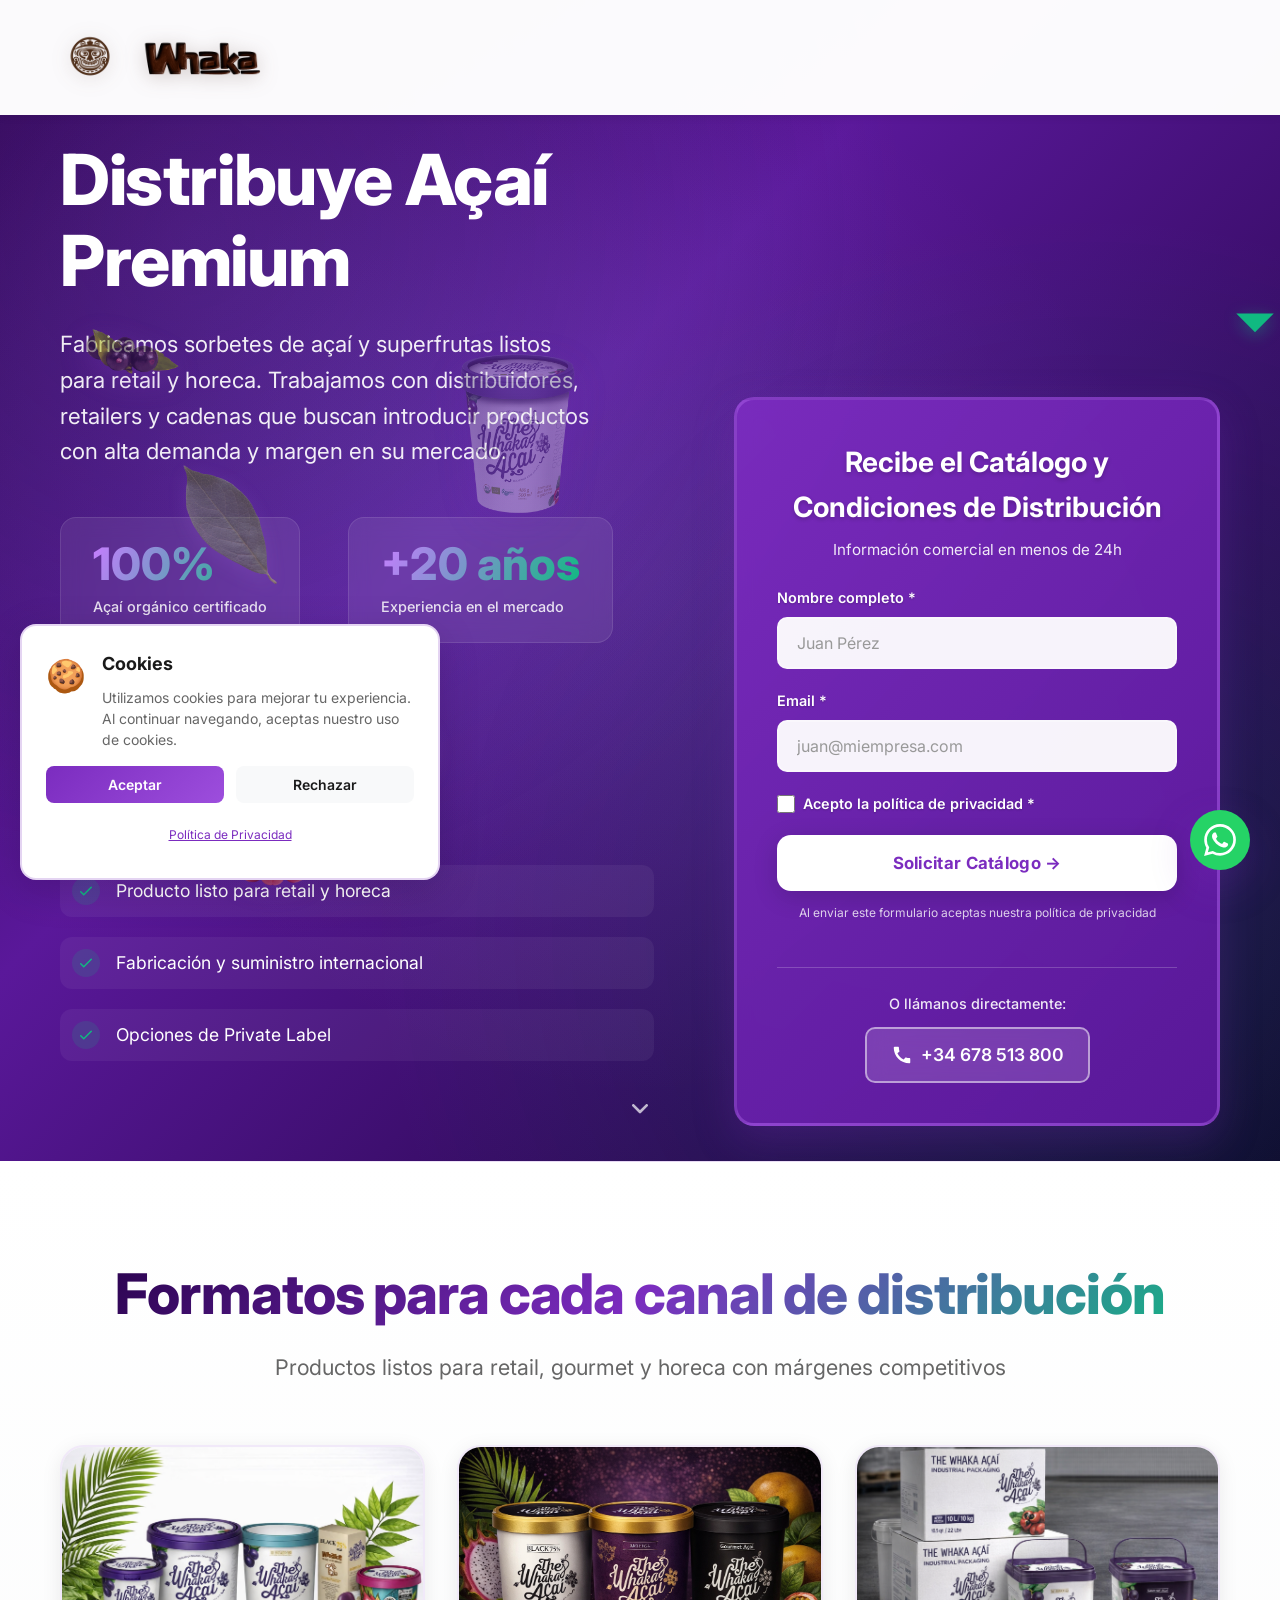
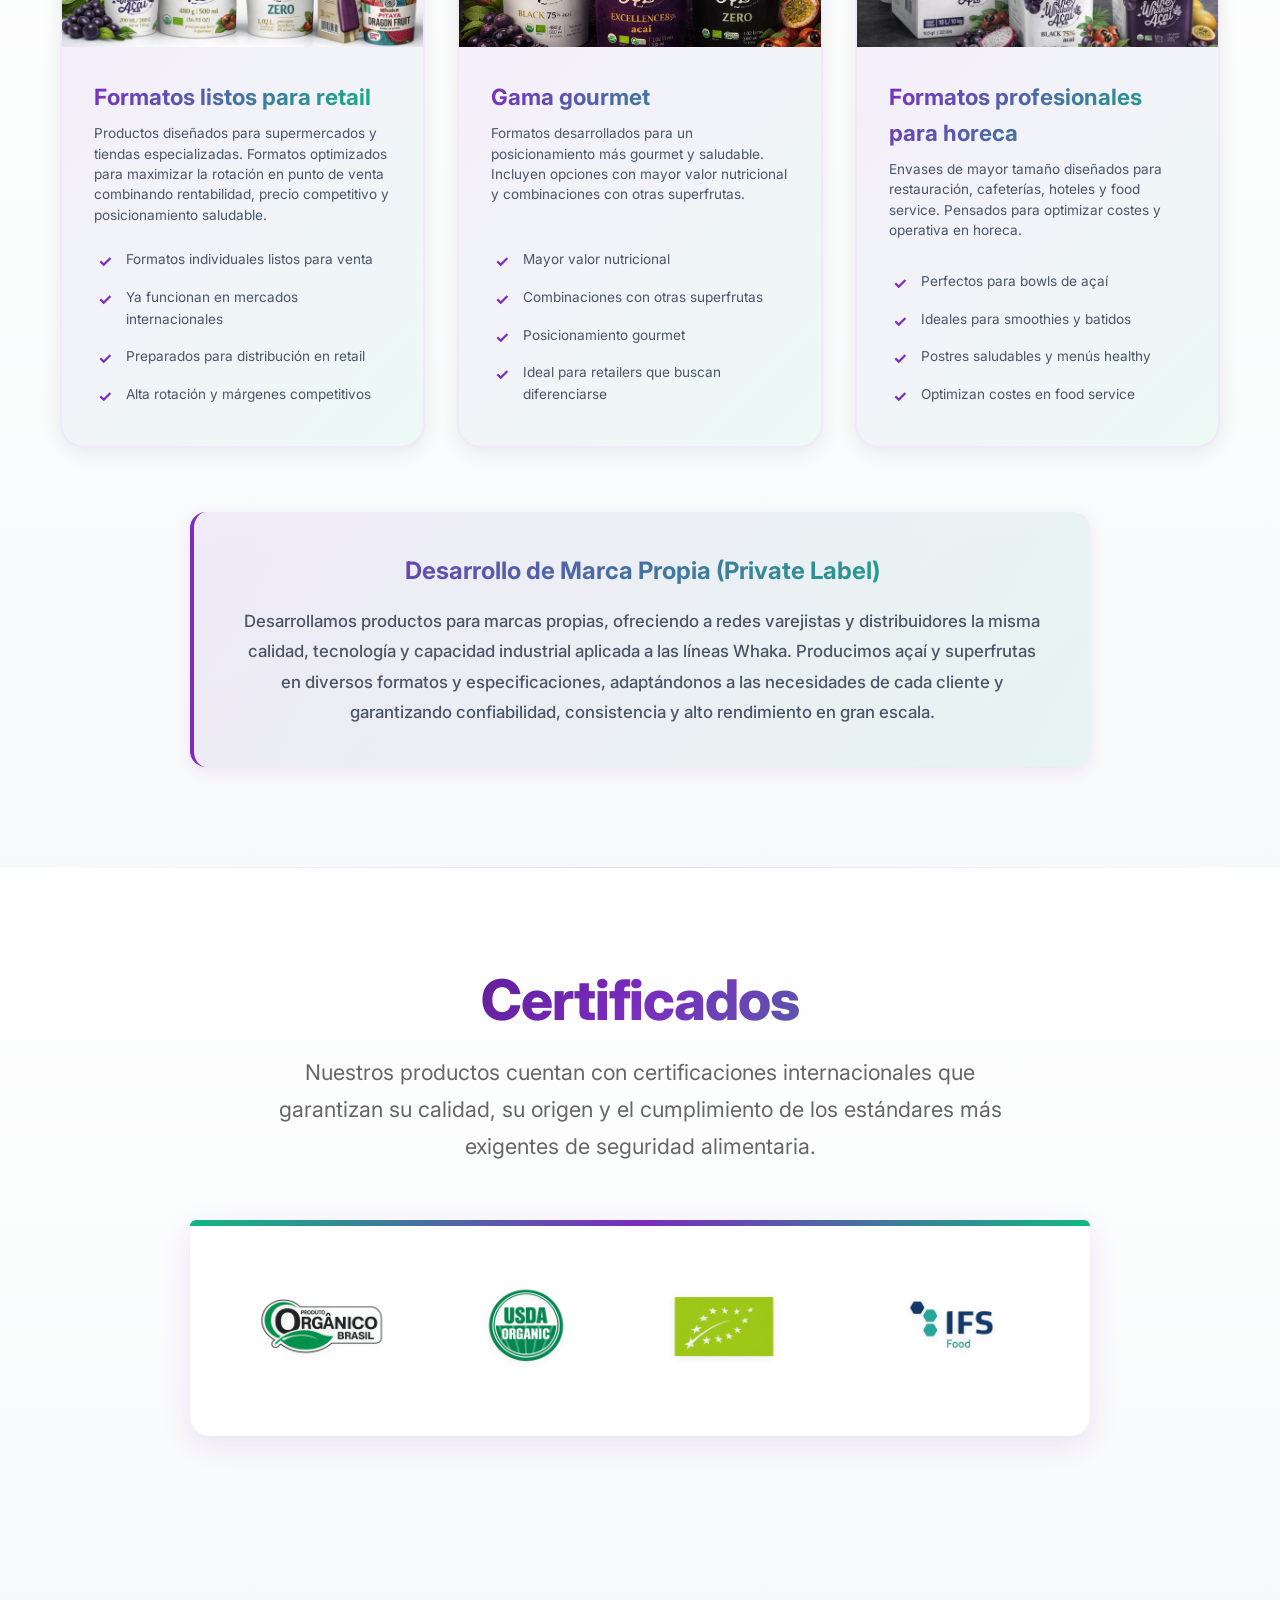
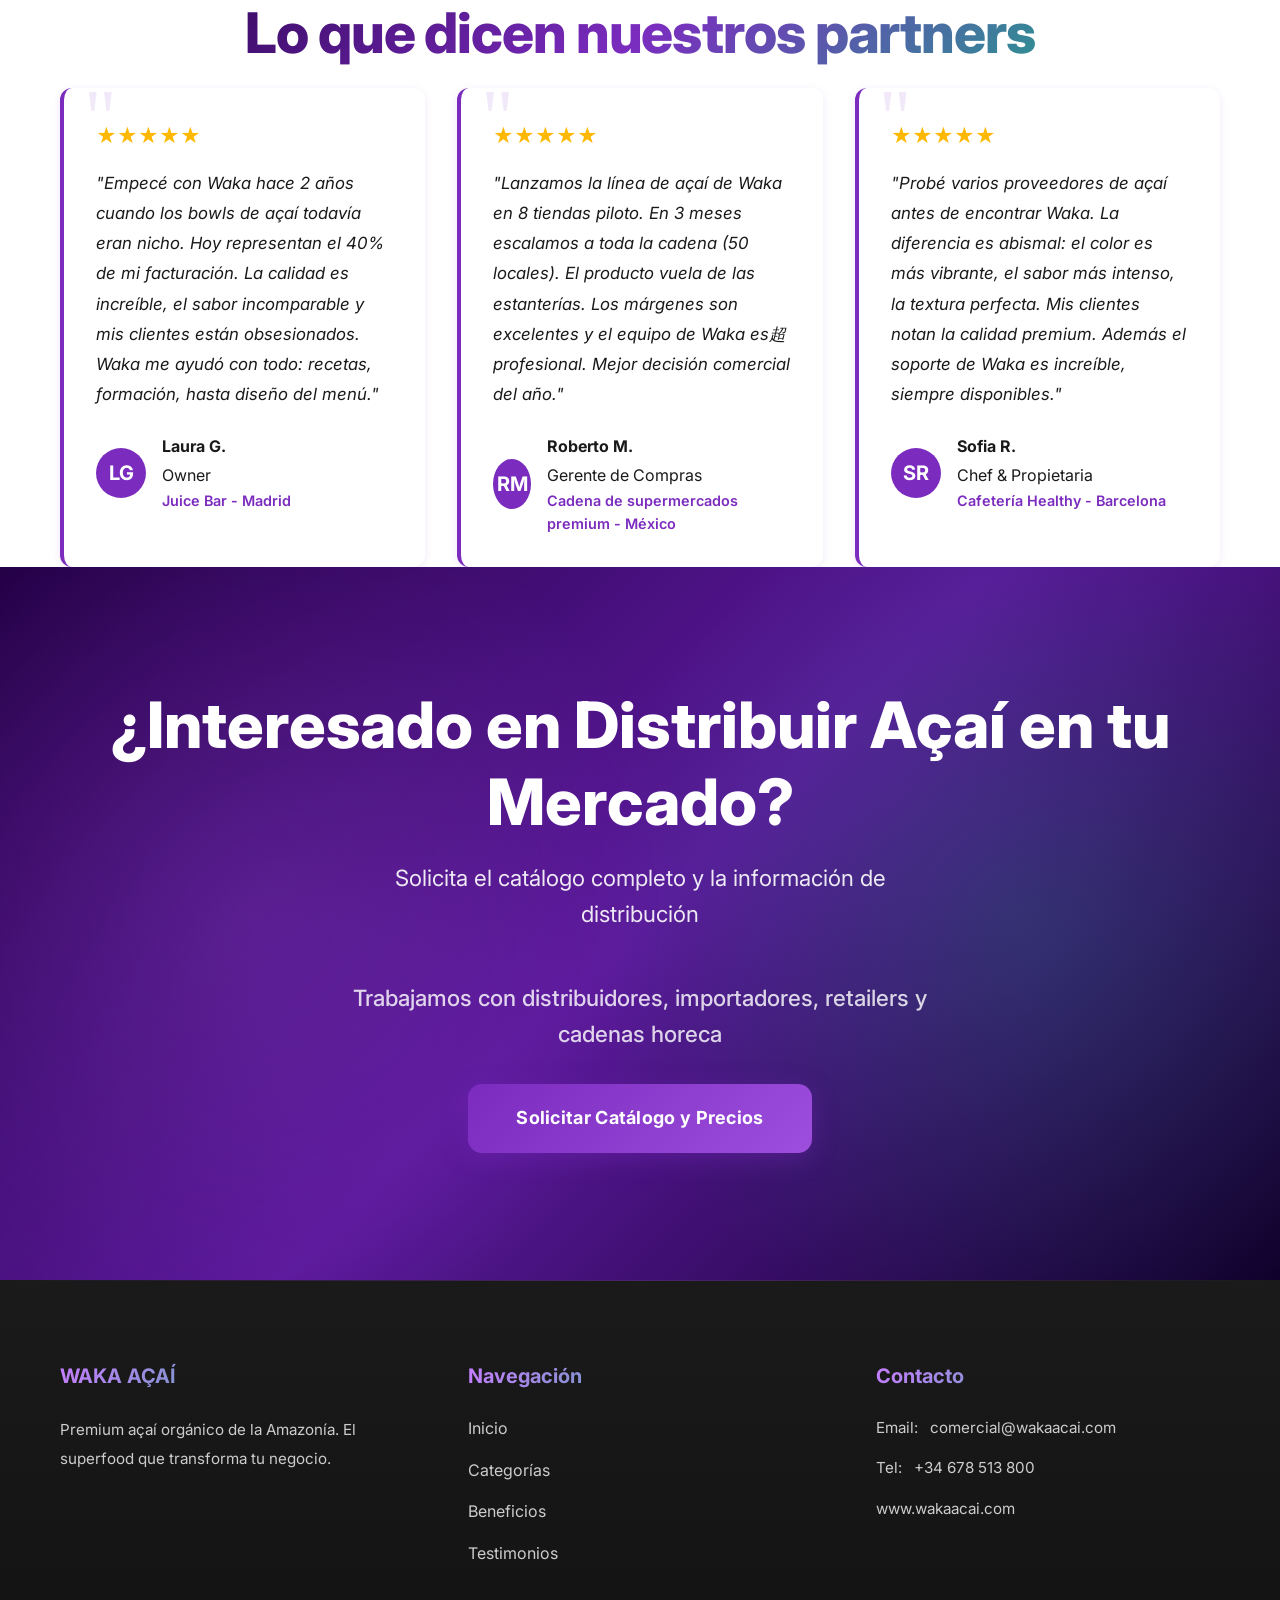
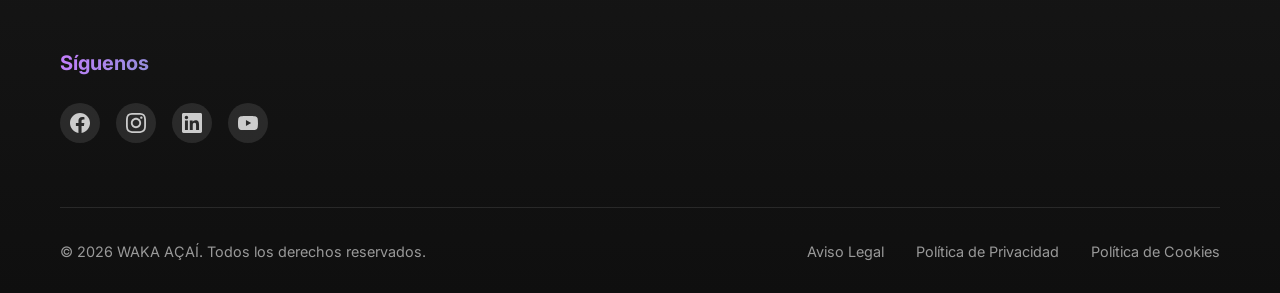
==== index.html @ a7a9e67e "Update: Añadir título 'Desarrollo de Marca Propia' dentro del recuadro" ====
<!DOCTYPE html>
<html lang="es">
<head>
    <meta charset="UTF-8">
    <meta name="viewport" content="width=device-width, initial-scale=1.0">
    <meta name="description" content="Import açaí premium - Açaí supplier y distributor internacional. Wholesale açaí para retail y horeca. Açaí private label. Fabricación y suministro de superfrutas para distribuidores.">
    <meta name="keywords" content="import açaí, açaí supplier, wholesale açaí, açaí distributor, açaí private label, açaí retail, açaí horeca, superfrutas distribuidor">
    <title>Whaka Açaí - Distribuidor de Açaí Brasileño</title>
    
    <!-- Favicon -->
    <link rel="icon" type="image/png" href="images/favicon.png">
    <link rel="shortcut icon" type="image/png" href="images/favicon.png">
    <link rel="apple-touch-icon" href="images/favicon.png">
    
    <link rel="stylesheet" href="styles.css">
    <link rel="preconnect" href="https://fonts.googleapis.com">
    <link rel="preconnect" href="https://fonts.gstatic.com" crossorigin>
    <link href="https://fonts.googleapis.com/css2?family=Inter:wght@300;400;500;600;700;800&display=swap" rel="stylesheet">
    
    <!-- Google Analytics 4 -->
    <script async src="https://www.googletagmanager.com/gtag/js?id=G-77YWR05VTX"></script>
    <script>
        window.dataLayer = window.dataLayer || [];
        function gtag(){dataLayer.push(arguments);}
        gtag('js', new Date());
        gtag('config', 'G-77YWR05VTX', {
            'send_page_view': true,
            'cookie_flags': 'SameSite=None;Secure'
        });
    </script>
</head>
<body>
    <!-- Header Profesional -->
    <header class="header">
        <div class="container header-container">
            <div class="logo">
                <img src="images/logosinfondo.png" alt="Whaka Logo" class="logo-icon" id="logoIcon">
                <img src="images/whakanombresinfondo.png" alt="Whaka" class="logo-text" id="logoText">
            </div>
        </div>
    </header>

    <!-- Hero Section - Sección principal con CTA -->
    <section class="hero">
        <div class="hero-overlay"></div>
        
        <!-- Elementos decorativos flotantes -->
        <div class="hero-decorations">
            <img src="images/açai fruto.png" alt="" class="float-element float-fruit-1">
            <img src="images/açai fruto 2.png" alt="" class="float-element float-fruit-2">
            <img src="images/folha.png" alt="" class="float-element float-leaf-1">
            <img src="images/foia.png" alt="" class="float-element float-leaf-2">
            <img src="images/guarana.png" alt="" class="float-element float-guarana">
            <img src="images/imagenflotante.png" alt="" class="float-element float-product">
        </div>
        
        <div class="container hero-content">
            <div class="hero-text">
                <h1 class="hero-title" id="heroTitle">
                    Transforma tu negocio con <span class="highlight" id="heroHighlight">productos </span>
                </h1>
                <p class="hero-subtitle" id="heroSubtitle">
                    Para empresas que buscan calidad excepcional y resultados garantizados
                </p>
                
                <!-- Stats -->
                <div class="hero-stats">
                    <div class="stat-item">
                        <span class="stat-number" id="stat1Number">+250M€</span>
                        <span class="stat-label" id="stat1Label">Vendidos en 5 años</span>
                    </div>
                    <div class="stat-item">
                        <span class="stat-number" id="stat2Number">+20 años</span>
                        <span class="stat-label" id="stat2Label">De experiencia</span>
                    </div>
                    <div class="stat-item">
                        <span class="stat-number" id="stat3Number">+30 países</span>
                        <span class="stat-label" id="stat3Label">Operando</span>
                    </div>
                </div>

                <!-- Beneficios check -->
                <div class="hero-checks">
                    <div class="check-item">
                        <svg class="check-icon" viewBox="0 0 24 24" fill="none" stroke="currentColor">
                            <path d="M5 13l4 4L19 7" stroke-width="2" stroke-linecap="round" stroke-linejoin="round"/>
                        </svg>
                        <span id="check1">Todas las categorías en un solo proveedor</span>
                    </div>
                    <div class="check-item">
                        <svg class="check-icon" viewBox="0 0 24 24" fill="none" stroke="currentColor">
                            <path d="M5 13l4 4L19 7" stroke-width="2" stroke-linecap="round" stroke-linejoin="round"/>
                        </svg>
                        <span id="check2">Calidad Europea garantizada</span>
                    </div>
                    <div class="check-item">
                        <svg class="check-icon" viewBox="0 0 24 24" fill="none" stroke="currentColor">
                            <path d="M5 13l4 4L19 7" stroke-width="2" stroke-linecap="round" stroke-linejoin="round"/>
                        </svg>
                        <span id="check3">Precios competitivos</span>
                    </div>
                </div>
            </div>

            <!-- Formulario de captura - CTA principal -->
            <div class="hero-form" id="contact-form">
                <!-- Flecha apuntando al formulario -->
                <div class="form-arrow">
                    <svg viewBox="0 0 24 24" fill="#10B981" stroke="none">
                        <path d="M7 10l5 5 5-5H7z"/>
                    </svg>
                </div>
                <div class="form-card">
                    <h3 class="form-title" id="formTitle">Solicita nuestro catálogo</h3>
                    <p class="form-subtitle" id="formSubtitle">Te contactamos en menos de 24h</p>
                    
                    <!-- Información de contacto con teléfonos click able -->
                    <div class="form-contact-info" style="display: none;">
                        <p>O llámanos y pide tu información al:</p>
                        <div class="form-phone-buttons">
                            <a href="tel:+34678513800" class="phone-link">
                                <svg class="phone-icon" viewBox="0 0 24 24" fill="currentColor">
                                    <path d="M20.01 15.38c-1.23 0-2.42-.2-3.53-.56-.35-.12-.74-.03-1.01.24l-1.57 1.97c-2.83-1.35-5.48-3.9-6.89-6.83l1.95-1.66c.27-.28.35-.67.24-1.02-.37-1.11-.56-2.3-.56-3.53 0-.54-.45-.99-.99-.99H4.19C3.65 3 3 3.24 3 3.99 3 13.28 10.73 21 20.01 21c.71 0 .99-.63.99-1.18v-3.45c0-.54-.45-.99-.99-.99z"/>
                                </svg>
                                +34 678 513 800
                            </a>
                        </div>
                    </div>
                    
                    <form id="leadForm" class="lead-form">
                        <div class="form-group">
                            <label for="name">Nombre completo *</label>
                            <input type="text" id="name" name="name" required placeholder="Juan Pérez">
                        </div>
                        
                        <div class="form-group">
                            <label for="email">Email *</label>
                            <input type="email" id="email" name="email" required placeholder="juan@miempresa.com">
                        </div>
                        
                        <div class="form-group checkbox-group">
                            <label class="checkbox-label">
                                <input type="checkbox" id="privacy" name="privacy" required>
                                <span>Acepto la política de privacidad *</span>
                            </label>
                        </div>
                        
                        <button type="submit" class="btn-primary" id="submitBtn">
                            Solicitar Catálogo →
                        </button>
                        
                        <p class="form-note">Al enviar este formulario aceptas nuestra política de privacidad</p>
                        
                        <!-- Botón de llamar movido aquí -->
                        <div class="form-phone-cta">
                            <p>O llámanos directamente:</p>
                            <a href="tel:+34678513800" class="phone-link-alt">
                                <svg class="phone-icon" viewBox="0 0 24 24" fill="currentColor">
                                    <path d="M20.01 15.38c-1.23 0-2.42-.2-3.53-.56-.35-.12-.74-.03-1.01.24l-1.57 1.97c-2.83-1.35-5.48-3.9-6.89-6.83l1.95-1.66c.27-.28.35-.67.24-1.02-.37-1.11-.56-2.3-.56-3.53 0-.54-.45-.99-.99-.99H4.19C3.65 3 3 3.24 3 3.99 3 13.28 10.73 21 20.01 21c.71 0 .99-.63.99-1.18v-3.45c0-.54-.45-.99-.99-.99z"/>
                                </svg>
                                +34 678 513 800
                            </a>
                        </div>
                    </form>

                    <div class="form-success" id="formSuccess" style="display: none;">
                        <svg class="success-icon" viewBox="0 0 24 24" fill="none" stroke="currentColor">
                            <circle cx="12" cy="12" r="10" stroke-width="2"/>
                            <path d="M8 12l3 3l5-6" stroke-width="2" stroke-linecap="round" stroke-linejoin="round"/>
                        </svg>
                        <h3>¡Gracias por tu interés!</h3>
                        <p>Nos pondremos en contacto contigo en menos de 24 horas.</p>
                    </div>
                </div>
            </div>
        </div>

        <!-- Flecha scroll down -->
        <div class="scroll-indicator">
            <svg viewBox="0 0 24 24" fill="none" stroke="currentColor">
                <path d="M7 10l5 5l5-5" stroke-width="2" stroke-linecap="round" stroke-linejoin="round"/>
            </svg>
        </div>
    </section>

    <!-- Sección de Categorías/Productos -->
    <section class="categories">
        <div class="container">
            <h2 class="section-title" id="categoriesTitle">Categorías que trabajamos</h2>
            <p class="section-subtitle" id="categoriesSubtitle">
                Surtido seleccionado para retail y distribución moderna
            </p>
            
            <div class="categories-grid" id="categoriesGrid">
                <!-- Las categorías se cargarán desde config.js -->
            </div>
            
            <div class="private-label-info">
                <h3 class="private-label-title">Desarrollo de Marca Propia (Private Label)</h3>
                <p>Desarrollamos productos para marcas propias, ofreciendo a redes varejistas y distribuidores la misma calidad, tecnología y capacidad industrial aplicada a las líneas Whaka. Producimos açaí y superfrutas en diversos formatos y especificaciones, adaptándonos a las necesidades de cada cliente y garantizando confiabilidad, consistencia y alto rendimiento en gran escala.</p>
            </div>
        </div>
    </section>

    <!-- Sección de Beneficios -->
    <section class="benefits">
        <div class="container">
            <h2 class="section-title" id="benefitsTitle">¿Qué consigues trabajando con nosotros?</h2>
            <p class="section-subtitle" id="benefitsSubtitle"></p>
            
            <div class="certificates-container">
                <div class="certificate-logo">
                    <img src="images/logoOrganicoBrasil.png" alt="Orgânico Brasil" />
                </div>
                <div class="certificate-logo">
                    <img src="images/USDAorganic.png" alt="USDA Organic" />
                </div>
                <div class="certificate-logo">
                    <img src="images/hojaEuropa.png" alt="EU Organic" />
                </div>
                <div class="certificate-logo">
                    <img src="images/IFS.png" alt="IFS Food" />
                </div>
            </div>
            
            <div class="benefits-grid" id="benefitsGrid">
                <!-- Los beneficios se cargarán desde config.js -->
            </div>
        </div>
    </section>

    <!-- Sección de Testimonios -->
    <section class="testimonials">
        <div class="container">
            <h2 class="section-title" id="testimonialsTitle">Lo que dicen nuestros partners</h2>
            
            <div class="testimonials-grid" id="testimonialsGrid">
                <!-- Los testimonios se cargarán desde config.js -->
            </div>
        </div>
    </section>

    <!-- CTA Final -->
    <section class="cta-final">
        <div class="container">
            <div class="cta-content">
                <h2 id="ctaFinalTitle">¿Interesado en Distribuir Açaí en tu Mercado?</h2>
                <p id="ctaFinalText">Solicita el catálogo completo y la información de distribución</p>
                <p class="cta-subtitle" id="ctaFinalSubtitle">Trabajamos con distribuidores, importadores, retailers y cadenas horeca</p>
                <a href="#contact-form" class="btn-primary btn-large" id="ctaFinalButton">Solicitar Catálogo y Precios</a>
            </div>
        </div>
    </section>

    <!-- Footer -->
    <footer class="footer">
        <div class="container">
            <div class="footer-content">
                <div class="footer-col">
                    <h4 id="footerCompanyName">EMPRESA</h4>
                    <p id="footerDescription">
                        Descripción breve de la empresa y su propuesta de valor.
                    </p>
                </div>
                
                <div class="footer-col">
                    <h4>Navegación</h4>
                    <ul id="footerNav">
                        <li><a href="#hero">Inicio</a></li>
                        <li><a href="#categories">Categorías</a></li>
                        <li><a href="#benefits">Beneficios</a></li>
                        <li><a href="#testimonials">Testimonios</a></li>
                    </ul>
                </div>
                
                <div class="footer-col">
                    <h4>Contacto</h4>
                    <ul class="footer-contact">
                        <li>Email: <a href="mailto:info@empresa.com" id="footerEmail">info@empresa.com</a></li>
                        <li>Tel: <a href="tel:+34000000000" id="footerPhone">+34 000 000 000</a></li>
                        <li id="footerWebsite">www.empresa.com</li>
                    </ul>
                </div>
                
                <div class="footer-col">
                    <h4>Síguenos</h4>
                    <div class="social-links" id="socialLinks">
                        <!-- Social links se cargarán desde config.js -->
                    </div>
                </div>
            </div>
            
            <div class="footer-bottom">
                <p>&copy; <span id="currentYear"></span> <span id="footerCopyright">Empresa</span>. Todos los derechos reservados.</p>
                <div class="footer-legal">
                    <a href="#">Aviso Legal</a>
                    <a href="#">Política de Privacidad</a>
                    <a href="#">Política de Cookies</a>
                </div>
            </div>
        </div>
    </footer>

    <!-- Botón flotante de WhatsApp -->
    <a href="https://wa.me/34000000000" class="whatsapp-float" target="_blank" id="whatsappBtn">
        <svg viewBox="0 0 24 24" fill="currentColor">
            <path d="M17.472 14.382c-.297-.149-1.758-.867-2.03-.967-.273-.099-.471-.148-.67.15-.197.297-.767.966-.94 1.164-.173.199-.347.223-.644.075-.297-.15-1.255-.463-2.39-1.475-.883-.788-1.48-1.761-1.653-2.059-.173-.297-.018-.458.13-.606.134-.133.298-.347.446-.52.149-.174.198-.298.298-.497.099-.198.05-.371-.025-.52-.075-.149-.669-1.612-.916-2.207-.242-.579-.487-.5-.669-.51-.173-.008-.371-.01-.57-.01-.198 0-.52.074-.792.372-.272.297-1.04 1.016-1.04 2.479 0 1.462 1.065 2.875 1.213 3.074.149.198 2.096 3.2 5.077 4.487.709.306 1.262.489 1.694.625.712.227 1.36.195 1.871.118.571-.085 1.758-.719 2.006-1.413.248-.694.248-1.289.173-1.413-.074-.124-.272-.198-.57-.347m-5.421 7.403h-.004a9.87 9.87 0 01-5.031-1.378l-.361-.214-3.741.982.998-3.648-.235-.374a9.86 9.86 0 01-1.51-5.26c.001-5.45 4.436-9.884 9.888-9.884 2.64 0 5.122 1.03 6.988 2.898a9.825 9.825 0 012.893 6.994c-.003 5.45-4.437 9.884-9.885 9.884m8.413-18.297A11.815 11.815 0 0012.05 0C5.495 0 .16 5.335.157 11.892c0 2.096.547 4.142 1.588 5.945L.057 24l6.305-1.654a11.882 11.882 0 005.683 1.448h.005c6.554 0 11.89-5.335 11.893-11.893a11.821 11.821 0 00-3.48-8.413z"/>
        </svg>
    </a>

    <!-- Banner de Cookies -->
    <div id="cookieBanner" class="cookie-banner">
        <div class="cookie-content">
            <div class="cookie-icon">🍪</div>
            <div class="cookie-text">
                <h4>Cookies</h4>
                <p>Utilizamos cookies para mejorar tu experiencia. Al continuar navegando, aceptas nuestro uso de cookies.</p>
            </div>
        </div>
        <div class="cookie-buttons">
            <button onclick="acceptCookies()" class="cookie-btn cookie-accept">Aceptar</button>
            <button onclick="rejectCookies()" class="cookie-btn cookie-reject">Rechazar</button>
            <a href="#" class="cookie-link">Política de Privacidad</a>
        </div>
    </div>

    <!-- Scripts -->
    <script src="config.js"></script>
    <script src="script.js"></script>
</body>
</html>
---- styles.css ----
/* ===================================
   VARIABLES Y RESET
   =================================== */
:root {
    --primary-color: #7B2CBF;
    --primary-dark: #5A189A;
    --secondary-color: #240046;
    --accent-color: #C77DFF;
    --text-dark: #1A1A1A;
    --text-light: #666666;
    --bg-light: #F8F9FA;
    --bg-white: #FFFFFF;
    --success-color: #28A745;
    --error-color: #DC3545;
    --border-color: #E0E0E0;
    --shadow-sm: 0 2px 8px rgba(123, 44, 191, 0.1);
    --shadow-md: 0 8px 20px rgba(123, 44, 191, 0.15);
    --shadow-lg: 0 15px 40px rgba(123, 44, 191, 0.25);
    --gradient-primary: linear-gradient(135deg, #7B2CBF 0%, #9D4EDD 100%);
    --gradient-secondary: linear-gradient(135deg, #240046 0%, #3C096C 100%);
}

* {
    margin: 0;
    padding: 0;
    box-sizing: border-box;
}

html {
    scroll-behavior: smooth;
}

body {
    font-family: 'Inter', -apple-system, BlinkMacSystemFont, 'Segoe UI', Roboto, Oxygen, Ubuntu, Cantarell, sans-serif;
    color: var(--text-dark);
    line-height: 1.6;
    overflow-x: hidden;
}

img {
    max-width: 100%;
    height: auto;
    display: block;
}

a {
    text-decoration: none;
    color: inherit;
    transition: all 0.3s ease;
}

button {
    font-family: inherit;
    cursor: pointer;
    border: none;
    outline: none;
}

/* ===================================
   UTILIDADES
   =================================== */
.container {
    max-width: 1200px;
    margin: 0 auto;
    padding: 0 20px;
}

.section-title {
    font-size: clamp(2.25rem, 4.5vw, 3.5rem);
    font-weight: 800;
    text-align: center;
    margin-bottom: 1.25rem;
    background: linear-gradient(135deg, #240046 0%, #7B2CBF 50%, #10B981 100%);
    -webkit-background-clip: text;
    -webkit-text-fill-color: transparent;
    background-clip: text;
    letter-spacing: -0.02em;
    line-height: 1.2;
}

.section-subtitle {
    font-size: clamp(1.05rem, 2vw, 1.35rem);
    text-align: center;
    color: var(--text-light);
    margin-bottom: 3.5rem;
    max-width: 750px;
    margin-left: auto;
    margin-right: auto;
    line-height: 1.7;
    font-weight: 400;
}

.btn-primary {
    background: white;
    color: var(--primary-color);
    padding: 18px 38px;
    border-radius: 14px;
    font-weight: 700;
    font-size: 1.05rem;
    display: inline-block;
    transition: all 0.4s cubic-bezier(0.4, 0, 0.2, 1);
    box-shadow: 0 6px 24px rgba(0, 0, 0, 0.15);
    border: none;
    width: 100%;
    cursor: pointer;
    position: relative;
    overflow: hidden;
    letter-spacing: 0.3px;
}

.btn-primary::before {
    content: '';
    position: absolute;
    top: 0;
    left: -100%;
    width: 100%;
    height: 100%;
    background: linear-gradient(90deg, transparent, rgba(199, 125, 255, 0.2), transparent);
    transition: left 0.6s ease;
}

.btn-primary:hover::before {
    left: 100%;
}

.btn-primary:hover {
    transform: translateY(-4px) scale(1.02);
    box-shadow: 0 12px 35px rgba(123, 44, 191, 0.3);
    background: rgba(255, 255, 255, 1);
}

.btn-primary:active {
    transform: translateY(-2px) scale(1);
}

/* Excepción para botones fuera del formulario */
.cta-content .btn-primary,
a.btn-primary:not(.form-card .btn-primary) {
    background: linear-gradient(135deg, #7B2CBF 0%, #9D4EDD 50%, #10B981 100%);
    background-size: 200% 200%;
    color: white;
    box-shadow: 0 6px 24px rgba(123, 44, 191, 0.35);
    animation: gradientMove 3s ease infinite;
}

@keyframes gradientMove {
    0%, 100% {
        background-position: 0% 50%;
    }
    50% {
        background-position: 100% 50%;
    }
}

.cta-content .btn-primary:hover {
    background: linear-gradient(135deg, #10B981 0%, #9D4EDD 50%, #7B2CBF 100%);
    background-size: 200% 200%;
    box-shadow: 0 10px 35px rgba(123, 44, 191, 0.5);
    transform: translateY(-6px) scale(1.05);
}

.btn-large {
    padding: 20px 48px;
    font-size: 1.125rem;
    width: auto;
}

/* ===================================
   HEADER PREMIUM
   =================================== */
.header {
    position: fixed;
    top: 0;
    left: 0;
    right: 0;
    background: rgba(255, 255, 255, 0.98);
    z-index: 1000;
    padding: 0.15rem 0;
    transition: all 0.4s cubic-bezier(0.4, 0, 0.2, 1);
    box-shadow: 0 2px 8px rgba(0, 0, 0, 0.08);
}

.header.scrolled {
    padding: 0.1rem 0;
    background: rgba(255, 255, 255, 0.98);
    backdrop-filter: blur(12px);
    box-shadow: 0 4px 20px rgba(0, 0, 0, 0.12);
}

.header-container {
    display: flex;
    align-items: center;
    justify-content: flex-start;
    gap: 2rem;
}

.logo {
    display: flex;
    align-items: center;
    gap: 1rem;
}

.logo-icon {
    height: 60px;
    width: auto;
    transition: all 0.3s ease;
    filter: drop-shadow(0 3px 10px rgba(92, 64, 51, 0.2));
}

.logo-text {
    height: 110px;
    width: auto;
    transition: all 0.3s ease;
    filter: drop-shadow(0 3px 10px rgba(92, 64, 51, 0.25));
}

.header.scrolled .logo-icon {
    height: 50px;
}

.header.scrolled .logo-text {
    height: 90px;
}

/* ===================================
   HERO SECTION PREMIUM
   =================================== */
.hero {
    position: relative;
    min-height: 100vh;
    display: flex;
    align-items: center;
    background: linear-gradient(135deg, #240046 0%, #5A189A 40%, #10002B 100%);
    padding: 140px 0 100px;
    overflow: hidden;
}

.hero::before {
    content: '';
    position: absolute;
    top: 0;
    left: 0;
    right: 0;
    bottom: 0;
    background-image: 
        radial-gradient(circle at 15% 20%, rgba(157, 78, 221, 0.2) 0%, transparent 50%),
        radial-gradient(circle at 85% 80%, rgba(16, 185, 129, 0.15) 0%, transparent 50%),
        radial-gradient(circle at 50% 50%, rgba(199, 125, 255, 0.1) 0%, transparent 60%);
    animation: gradientShift 20s ease infinite alternate;
}

@keyframes gradientShift {
    0% {
        opacity: 0.4;
        transform: scale(1);
    }
    100% {
        opacity: 0.7;
        transform: scale(1.1);
    }
}

.hero-overlay {
    position: absolute;
    top: 0;
    left: 0;
    right: 0;
    bottom: 0;
    background: radial-gradient(ellipse at 30% 40%, rgba(16, 185, 129, 0.08) 0%, transparent 50%);
    pointer-events: none;
}

.hero-content {
    position: relative;
    z-index: 1;
    display: grid;
    grid-template-columns: 1.1fr 0.9fr;
    gap: 5rem;
    align-items: center;
}

.hero-text {
    color: white;
    position: relative;
    z-index: 5;
}

.hero-title {
    font-size: clamp(2.75rem, 5.5vw, 4.5rem);
    font-weight: 800;
    line-height: 1.15;
    margin-bottom: 1.5rem;
    letter-spacing: -0.02em;
}

.highlight {
    background: linear-gradient(120deg, #C77DFF 0%, #10B981 100%);
    -webkit-background-clip: text;
    -webkit-text-fill-color: transparent;
    background-clip: text;
    position: relative;
    display: inline-block;
}

.hero-subtitle {
    font-size: clamp(1.125rem, 2vw, 1.4rem);
    margin-bottom: 3rem;
    opacity: 0.92;
    font-weight: 400;
    line-height: 1.6;
    max-width: 90%;
}

.hero-stats {
    display: flex;
    gap: 3rem;
    margin-bottom: 3rem;
    flex-wrap: wrap;
}

.stat-item {
    display: flex;
    flex-direction: column;
    padding: 1.5rem 2rem;
    background: rgba(255, 255, 255, 0.08);
    backdrop-filter: blur(10px);
    border-radius: 16px;
    border: 1px solid rgba(255, 255, 255, 0.1);
    transition: all 0.3s ease;
}

.stat-item:hover {
    background: rgba(255, 255, 255, 0.12);
    transform: translateY(-4px);
    border-color: rgba(199, 125, 255, 0.3);
}

.stat-number {
    font-size: clamp(2rem, 3.5vw, 3rem);
    font-weight: 800;
    background: linear-gradient(120deg, #C77DFF 0%, #10B981 100%);
    -webkit-background-clip: text;
    -webkit-text-fill-color: transparent;
    background-clip: text;
    line-height: 1;
    margin-bottom: 0.5rem;
}

.stat-label {
    font-size: 0.9rem;
    opacity: 0.85;
    font-weight: 500;
}

.hero-checks {
    display: flex;
    flex-direction: column;
    gap: 1.25rem;
}

.check-item {
    display: flex;
    align-items: center;
    gap: 1rem;
    font-size: 1.1rem;
    padding: 0.75rem;
    background: rgba(255, 255, 255, 0.05);
    border-radius: 12px;
    transition: all 0.3s ease;
}

.check-item:hover {
    background: rgba(255, 255, 255, 0.1);
    transform: translateX(8px);
}

.check-icon {
    width: 28px;
    height: 28px;
    color: #10B981;
    flex-shrink: 0;
    background: rgba(16, 185, 129, 0.15);
    border-radius: 50%;
    padding: 5px;
}

/* Elementos Decorativos Flotantes */
.hero-decorations {
    position: absolute;
    top: 0;
    left: 0;
    right: 0;
    bottom: 0;
    pointer-events: none;
    overflow: hidden;
    z-index: 2;
}

.float-element {
    position: absolute;
    opacity: 0.5;
    animation: float 20s infinite ease-in-out;
}

.float-bowl-1 {
    width: 180px;
    top: 15%;
    left: 5%;
    animation-delay: 0s;
    filter: drop-shadow(0 10px 20px rgba(123, 44, 191, 0.3));
}

.float-bowl-2 {
    width: 150px;
    bottom: 10%;
    right: 8%;
    animation-delay: 3s;
    filter: drop-shadow(0 10px 20px rgba(123, 44, 191, 0.3));
}

.float-fruit-1 {
    width: 120px;
    top: 25%;
    left: 5%;
    animation-delay: 1s;
    filter: drop-shadow(0 8px 15px rgba(157, 78, 221, 0.4));
}

.float-fruit-2 {
    width: 100px;
    bottom: 25%;
    left: 8%;
    animation-delay: 4s;
    filter: drop-shadow(0 8px 15px rgba(157, 78, 221, 0.4));
}

.float-leaf-1 {
    width: 140px;
    top: 40%;
    left: 12%;
    animation-delay: 2s;
    opacity: 0.4;
    filter: drop-shadow(0 5px 10px rgba(199, 125, 255, 0.3));
}

.float-leaf-2 {
    width: 130px;
    top: 60%;
    left: 25%;
    animation-delay: 5s;
    opacity: 0.4;
    filter: drop-shadow(0 5px 10px rgba(199, 125, 255, 0.3));
}

.float-guarana {
    width: 90px;
    top: 70%;
    left: 18%;
    animation-delay: 2.5s;
    filter: drop-shadow(0 6px 12px rgba(123, 44, 191, 0.35));
}

.float-product {
    width: 140px;
    top: 28%;
    left: 35%;
    animation-delay: 0.5s;
    opacity: 0.35;
    filter: drop-shadow(0 10px 20px rgba(123, 44, 191, 0.3));
    z-index: 3;
}

@keyframes float {
    0%, 100% {
        transform: translate(0, 0) rotate(0deg) scale(1);
    }
    25% {
        transform: translate(20px, -30px) rotate(5deg) scale(1.05);
    }
    50% {
        transform: translate(-15px, -50px) rotate(-3deg) scale(0.95);
    }
    75% {
        transform: translate(25px, -25px) rotate(4deg) scale(1.03);
    }
}

/* Formulario Hero */
.hero-form {
    position: sticky;
    top: 100px;
    position: relative;
    z-index: 5;
}

.form-card {
    background: linear-gradient(135deg, rgba(123, 44, 191, 0.95) 0%, rgba(90, 24, 154, 0.98) 100%);
    border-radius: 20px;
    padding: 2.5rem;
    box-shadow: var(--shadow-lg);
    border: 3px solid rgba(199, 125, 255, 0.3);
    backdrop-filter: blur(10px);
    position: relative;
    overflow: hidden;
    width: 100%;
    display: flex;
    flex-direction: column;
    align-items: center;
}

.form-card::before {
    content: '';
    position: absolute;
    top: -2px;
    left: -2px;
    right: -2px;
    bottom: -2px;
    background: linear-gradient(135deg, #C77DFF, #7B2CBF, #5A189A);
    border-radius: 20px;
    z-index: -1;
    opacity: 0;
    transition: opacity 0.3s ease;
}

.form-card:hover::before {
    opacity: 0.3;
}

.form-title {
    font-size: 1.75rem;
    font-weight: 700;
    color: white;
    margin-bottom: 0.5rem;
    text-align: center;
    text-shadow: 0 2px 4px rgba(0, 0, 0, 0.2);
}

.form-subtitle {
    text-align: center;
    color: rgba(255, 255, 255, 0.9);
    margin-bottom: 1.5rem;
    font-size: 0.95rem;
}

/* Beneficios del catálogo */
.form-benefits {
    background: rgba(255, 255, 255, 0.1);
    border-radius: 12px;
    padding: 1.25rem 1.5rem;
    margin-bottom: 1.5rem;
    backdrop-filter: blur(5px);
    border: 1px solid rgba(255, 255, 255, 0.2);
}

.benefits-intro {
    color: rgba(255, 255, 255, 0.95);
    font-weight: 600;
    font-size: 0.95rem;
    margin-bottom: 0.75rem;
    text-align: center;
}

.benefits-list {
    list-style: none;
    padding: 0;
    margin: 0;
}

.benefits-list li {
    color: rgba(255, 255, 255, 0.9);
    font-size: 0.9rem;
    padding: 0.5rem 0;
    text-align: left;
    line-height: 1.5;
}

.benefits-list li::before {
    content: '';
    display: inline-block;
    width: 4px;
    height: 4px;
    background: #10B981;
    border-radius: 50%;
    margin-right: 0.5rem;
    vertical-align: middle;
}

.form-contact-info {
    text-align: center;
    padding: 1.5rem;
    background: rgba(255, 255, 255, 0.1);
    border-radius: 12px;
    margin-bottom: 2rem;
    backdrop-filter: blur(5px);
}

.form-contact-info p {
    color: rgba(255, 255, 255, 0.9);
    font-size: 0.95rem;
    margin-bottom: 1rem;
}

.form-phone-buttons {
    display: flex;
    gap: 1rem;
    justify-content: center;
    flex-wrap: wrap;
}

.phone-link {
    display: inline-flex;
    align-items: center;
    gap: 0.5rem;
    padding: 12px 24px;
    background: white;
    color: var(--primary-color);
    border-radius: 10px;
    font-weight: 600;
    font-size: 1.1rem;
    text-decoration: none;
    transition: all 0.3s ease;
    box-shadow: 0 4px 12px rgba(0, 0, 0, 0.2);
}

.phone-link:hover {
    transform: translateY(-2px);
    box-shadow: 0 6px 20px rgba(0, 0, 0, 0.3);
    background: rgba(255, 255, 255, 0.95);
}

.phone-icon {
    width: 20px;
    height: 20px;
}

.lead-form {
    display: flex;
    flex-direction: column;
    gap: 1.25rem;
    text-align: left;
    width: 100%;
}

.form-group {
    display: flex;
    flex-direction: column;
    gap: 0.5rem;
}

.form-group label {
    font-weight: 600;
    font-size: 0.9rem;
    color: white;
    text-shadow: 0 1px 2px rgba(0, 0, 0, 0.2);
}

.form-group input,
.form-group select {
    padding: 14px 18px;
    border: 2px solid rgba(255, 255, 255, 0.3);
    border-radius: 10px;
    font-size: 1rem;
    transition: all 0.3s ease;
    font-family: inherit;
    background: rgba(255, 255, 255, 0.95);
    color: var(--text-dark);
}

.form-group input::placeholder {
    color: #999;
}

.form-group input:focus,
.form-group select:focus {
    outline: none;
    border-color: white;
    box-shadow: 0 0 0 3px rgba(255, 255, 255, 0.2);
    background: white;
}

.checkbox-group {
    flex-direction: row;
    align-items: flex-start;
}

.checkbox-label {
    display: flex;
    align-items: flex-start;
    gap: 0.5rem;
    font-weight: 400;
    cursor: pointer;
    color: rgba(255, 255, 255, 0.95);
}

.checkbox-label input[type="checkbox"] {
    margin-top: 3px;
    width: 18px;
    height: 18px;
    cursor: pointer;
    accent-color: white;
}

.form-note {
    font-size: 0.75rem;
    color: rgba(255, 255, 255, 0.8);
    text-align: center;
    margin-top: -0.5rem;
}

/* Flecha apuntando al formulario */
.form-arrow {
    text-align: right;
    margin-bottom: 1.5rem;
    margin-right: -5rem;
    animation: bounce 2s ease-in-out infinite;
}

.form-arrow svg {
    width: 90px;
    height: 90px;
    filter: drop-shadow(0 4px 8px rgba(16, 185, 129, 0.4));
}

@keyframes bounce {
    0%, 100% {
        transform: translateY(0);
    }
    50% {
        transform: translateY(-10px);
    }
}

/* Botón de llamar debajo de privacidad */
.form-phone-cta {
    margin-top: 1.5rem;
    padding-top: 1.5rem;
    border-top: 1px solid rgba(255, 255, 255, 0.2);
    text-align: center;
}

.form-phone-cta p {
    font-size: 0.9rem;
    color: rgba(255, 255, 255, 0.9);
    margin-bottom: 0.75rem;
    font-weight: 500;
}

.phone-link-alt {
    display: inline-flex;
    align-items: center;
    gap: 0.5rem;
    padding: 12px 24px;
    background: rgba(255, 255, 255, 0.15);
    border: 2px solid rgba(255, 255, 255, 0.5);
    border-radius: 10px;
    color: white;
    text-decoration: none;
    font-weight: 600;
    font-size: 1.1rem;
    transition: all 0.3s ease;
    backdrop-filter: blur(10px);
}

.phone-link-alt:hover {
    background: rgba(255, 255, 255, 0.25);
    border-color: white;
    transform: translateY(-2px);
    box-shadow: 0 4px 15px rgba(255, 255, 255, 0.3);
}

.phone-link-alt .phone-icon {
    width: 22px;
    height: 22px;
}

.form-success {
    text-align: center;
    padding: 2rem;
}

.success-icon {
    width: 80px;
    height: 80px;
    color: var(--success-color);
    margin: 0 auto 1.5rem;
}

.form-success h3 {
    font-size: 1.5rem;
    color: var(--text-dark);
    margin-bottom: 0.5rem;
}

.form-success p {
    color: var(--text-light);
}

/* Scroll Indicator */
.scroll-indicator {
    position: absolute;
    bottom: 30px;
    left: 50%;
    transform: translateX(-50%);
    animation: bounce 2s infinite;
}

.scroll-indicator svg {
    width: 32px;
    height: 32px;
    color: white;
    opacity: 0.7;
}

@keyframes bounce {
    0%, 20%, 50%, 80%, 100% {
        transform: translateX(-50%) translateY(0);
    }
    40% {
        transform: translateX(-50%) translateY(-10px);
    }
    60% {
        transform: translateX(-50%) translateY(-5px);
    }
}

/* ===================================
   CATEGORÍAS PREMIUM
   =================================== */
.categories {
    padding: 100px 0;
    background: linear-gradient(180deg, #FFFFFF 0%, #F8F9FA 100%);
    position: relative;
}

.categories::before {
    content: '';
    position: absolute;
    top: 0;
    left: 0;
    right: 0;
    height: 1px;
    background: linear-gradient(90deg, transparent, rgba(123, 44, 191, 0.2), transparent);
}

.categories-grid {
    display: grid;
    grid-template-columns: repeat(auto-fit, minmax(300px, 1fr));
    gap: 2rem;
    margin-top: 60px;
}

.category-card {
    background: white;
    border-radius: 24px;
    overflow: hidden;
    box-shadow: 0 4px 20px rgba(0, 0, 0, 0.08);
    transition: all 0.4s cubic-bezier(0.4, 0, 0.2, 1);
    cursor: pointer;
    position: relative;
    height: auto;
    min-height: 480px;
    border: 2px solid rgba(123, 44, 191, 0.1);
    display: flex;
    flex-direction: column;
}

.category-card:hover {
    transform: translateY(-12px) scale(1.02);
    box-shadow: 0 20px 40px rgba(123, 44, 191, 0.15);
    border-color: rgba(123, 44, 191, 0.3);
}

.category-card::before {
    display: none;
}

.category-card:hover::before {
    display: none;
}

.category-image {
    width: 100%;
    height: 200px;
    object-fit: cover;
    transition: all 0.5s ease;
    flex-shrink: 0;
}

.category-card:hover .category-image {
    transform: scale(1.05);
}

.category-content {
    flex: 1;
    padding: 2rem;
    background: linear-gradient(135deg, rgba(123, 44, 191, 0.08) 0%, rgba(16, 185, 129, 0.08) 100%);
    display: flex;
    flex-direction: column;
    transition: all 0.4s ease;
    overflow: visible;
}

.category-card:hover .category-content {
    background: linear-gradient(135deg, rgba(123, 44, 191, 0.08) 0%, rgba(16, 185, 129, 0.08) 100%);
}

.category-title {
    font-size: 1.4rem;
    font-weight: 700;
    margin-bottom: 0.5rem;
    color: #240046;
    background: linear-gradient(135deg, #7B2CBF 0%, #10B981 100%);
    -webkit-background-clip: text;
    -webkit-text-fill-color: transparent;
    background-clip: text;
    transition: all 0.3s ease;
}

.category-card:hover .category-title {
    font-size: 1.4rem;
    margin-bottom: 0.5rem;
}

.category-description {
    color: #4A5568;
    font-size: 0.85rem;
    line-height: 1.5;
    margin-bottom: 1rem;
    max-height: none;
    overflow: visible;
    transition: all 0.4s ease;
}

.category-card:hover .category-description {
    max-height: none;
    font-size: 0.85rem;
    line-height: 1.5;
}

.category-list {
    list-style: none;
    margin-top: auto;
    max-height: none;
    overflow: visible;
    transition: all 0.4s ease;
}

.category-card:hover .category-list {
    max-height: none;
    overflow: visible;
}

.category-list li {
    padding: 0.5rem 0;
    color: #4A5568;
    font-size: 0.85rem;
    position: relative;
    padding-left: 2rem;
    transition: all 0.3s ease;
}

.category-card:hover .category-list li {
    padding: 0.5rem 0;
    padding-left: 2rem;
}

.category-list li::before {
    content: '✓';
    color: #7B2CBF;
    position: absolute;
    left: 0.25rem;
    font-weight: bold;
    font-size: 1rem;
}

/* ===================================
   PRIVATE LABEL INFO
   =================================== */
.private-label-info {
    text-align: center;
    max-width: 900px;
    margin: 4rem auto 0 auto;
    padding: 2.5rem 3rem;
    background: linear-gradient(135deg, rgba(123, 44, 191, 0.08) 0%, rgba(16, 185, 129, 0.08) 100%);
    border-radius: 16px;
    border-left: 4px solid #7B2CBF;
    box-shadow: 0 4px 15px rgba(123, 44, 191, 0.1);
}

.private-label-title {
    font-size: 1.5rem;
    font-weight: 700;
    color: #240046;
    margin-bottom: 1rem;
    background: linear-gradient(135deg, #7B2CBF 0%, #10B981 100%);
    -webkit-background-clip: text;
    -webkit-text-fill-color: transparent;
    background-clip: text;
}

.private-label-info p {
    color: #4A5568;
    font-size: 1.05rem;
    line-height: 1.8;
    font-weight: 500;
    margin: 0;
}

@media (max-width: 768px) {
    .private-label-info {
        padding: 2rem 1.5rem;
        margin: 3rem 1rem 0 1rem;
    }
    
    .private-label-title {
        font-size: 1.3rem;
    }
    
    .private-label-info p {
        font-size: 1rem;
    }
}

/* ===================================
   CERTIFICADOS - TARJETA CON LOGOS INDIVIDUALES
   =================================== */
.benefits {
    padding: 100px 0;
    background: linear-gradient(180deg, #FFFFFF 0%, #F8F9FA 100%);
    position: relative;
}

.benefits::before {
    content: '';
    position: absolute;
    top: 0;
    left: 0;
    right: 0;
    height: 1px;
    background: linear-gradient(90deg, transparent, rgba(123, 44, 191, 0.2), transparent);
}

.benefits .section-title {
    font-size: clamp(2.25rem, 4.5vw, 3.5rem);
    font-weight: 800;
    text-align: center;
    margin-bottom: 1.25rem;
    background: linear-gradient(135deg, #240046 0%, #7B2CBF 50%, #10B981 100%);
    -webkit-background-clip: text;
    -webkit-text-fill-color: transparent;
    background-clip: text;
    letter-spacing: -0.02em;
    line-height: 1.2;
}

.benefits .section-subtitle {
    font-size: clamp(1.05rem, 2vw, 1.35rem);
    text-align: center;
    color: var(--text-light);
    margin-bottom: 3.5rem;
    max-width: 750px;
    margin-left: auto;
    margin-right: auto;
    line-height: 1.7;
    font-weight: 400;
}

.certificates-container {
    max-width: 900px;
    margin: 0 auto 4rem auto;
    padding: 3rem 2rem;
    background: white;
    border-radius: 20px;
    box-shadow: 0 8px 30px rgba(123, 44, 191, 0.12);
    position: relative;
    display: flex;
    justify-content: center;
    align-items: center;
    gap: 3rem;
    flex-wrap: wrap;
}

.certificates-container::before {
    content: '';
    position: absolute;
    top: 0;
    left: 0;
    right: 0;
    height: 6px;
    background: linear-gradient(90deg, #10B981 0%, #7B2CBF 50%, #10B981 100%);
    border-radius: 20px 20px 0 0;
}

.certificate-logo {
    flex: 0 0 auto;
    display: flex;
    align-items: center;
    justify-content: center;
}

.certificate-logo img {
    max-width: 220px;
    max-height: 120px;
    width: auto;
    height: auto;
    display: block;
    filter: drop-shadow(0 2px 4px rgba(0, 0, 0, 0.08));
    transition: all 0.3s ease;
}

.certificate-logo img:hover {
    transform: scale(1.05);
    filter: drop-shadow(0 4px 8px rgba(123, 44, 191, 0.15));
}

@media (max-width: 768px) {
    .benefits {
        padding: 60px 0;
    }
    
    .certificates-container {
        padding: 2.5rem 1.5rem;
        margin: 0 1rem 3rem 1rem;
        gap: 2rem;
    }
    
    .certificate-logo img {
        max-width: 150px;
        max-height: 85px;
    }
}

@media (max-width: 480px) {
    .certificates-container {
        gap: 1.5rem;
    }
    
    .certificate-logo img {
        max-width: 110px;
        max-height: 65px;
    }
}

.benefits-grid {
    display: grid;
    grid-template-columns: repeat(3, 1fr);
    gap: 2.5rem;
    margin-top: 60px;
}

@media (max-width: 1024px) {
    .benefits-grid {
        grid-template-columns: repeat(2, 1fr);
    }
}

@media (max-width: 768px) {
    .benefits-grid {
        grid-template-columns: 1fr;
    }
}

.benefit-card {
    text-align: center;
    padding: 3rem 2rem;
    background: white;
    border-radius: 24px;
    box-shadow: 0 4px 20px rgba(0, 0, 0, 0.06);
    transition: all 0.4s cubic-bezier(0.4, 0, 0.2, 1);
    border: 2px solid transparent;
    position: relative;
    overflow: hidden;
    display: flex;
    flex-direction: column;
    height: 100%;
}

.benefit-card::before {
    content: '';
    position: absolute;
    top: 0;
    left: 0;
    right: 0;
    height: 4px;
    background: linear-gradient(90deg, #7B2CBF 0%, #10B981 100%);
    transform: scaleX(0);
    transition: transform 0.4s ease;
}

.benefit-card:hover::before {
    transform: scaleX(1);
}

.benefit-card:hover {
    transform: translateY(-12px);
    box-shadow: 0 20px 40px rgba(123, 44, 191, 0.12);
    border-color: rgba(123, 44, 191, 0.2);
}

.benefit-icon {
    width: 90px;
    height: 90px;
    margin: 0 auto 1.5rem;
    background: linear-gradient(135deg, #7B2CBF 0%, #9D4EDD 100%);
    border-radius: 20px;
    display: flex;
    align-items: center;
    justify-content: center;
    color: white;
    font-size: 2.25rem;
    box-shadow: 0 8px 24px rgba(123, 44, 191, 0.25);
    transition: all 0.4s ease;
}

.benefit-card:hover .benefit-icon {
    transform: scale(1.1) rotate(5deg);
    background: linear-gradient(135deg, #10B981 0%, #059669 100%);
}

.benefit-icon img {
    width: 50px;
    height: 50px;
    object-fit: contain;
    filter: brightness(0) invert(1);
}

.benefit-title {
    font-size: 1.5rem;
    font-weight: 700;
    margin-bottom: 1rem;
    color: var(--text-dark);
    line-height: 1.3;
}

.benefit-description {
    color: var(--text-light);
    line-height: 1.7;
    font-size: 1rem;
    margin-bottom: 1.5rem;
}

.benefit-items {
    list-style: none;
    margin-top: 1.5rem;
    padding: 0;
    text-align: left;
}

.benefit-items li {
    padding: 0.75rem 0;
    color: #4A5568;
    font-size: 0.9rem;
    line-height: 1.6;
    position: relative;
    padding-left: 2rem;
    border-bottom: 1px solid rgba(123, 44, 191, 0.08);
}

.benefit-items li:last-child {
    border-bottom: none;
}

.benefit-items li::before {
    content: '✓';
    color: #10B981;
    position: absolute;
    left: 0.25rem;
    font-weight: bold;
    font-size: 1.1rem;
}

/* ===================================
   TESTIMONIOS
   =================================== */
.testimonials {
    background: var(--bg-white);
}

.testimonial-card {
    background: white;
    border-radius: 16px;
    padding: 2rem;
    box-shadow: var(--shadow-sm);
    border-left: 4px solid var(--primary-color);
    transition: all 0.3s ease;
    position: relative;
    overflow: hidden;
}

.testimonial-card::before {
    content: '"';
    position: absolute;
    top: -10px;
    left: 20px;
    font-size: 80px;
    color: var(--primary-color);
    opacity: 0.1;
    font-family: Georgia, serif;
    line-height: 1;
}

.testimonial-card:hover {
    box-shadow: var(--shadow-md);
    transform: translateY(-6px);
    border-left-width: 6px;
}

.testimonials-grid {
    display: grid;
    grid-template-columns: repeat(auto-fit, minmax(320px, 1fr));
    gap: 2rem;
}

.testimonial-card {
    background: white;
    border-radius: 12px;
    padding: 2rem;
    box-shadow: var(--shadow-sm);
    border-left: 4px solid var(--primary-color);
    transition: all 0.3s ease;
}

.testimonial-card:hover {
    box-shadow: var(--shadow-md);
    transform: translateY(-4px);
}

.testimonial-stars {
    color: #FFB800;
    font-size: 1.25rem;
    margin-bottom: 1rem;
}

.testimonial-text {
    font-style: italic;
    color: var(--text-dark);
    line-height: 1.8;
    margin-bottom: 1.5rem;
    font-size: 1.05rem;
}

.testimonial-author {
    display: flex;
    align-items: center;
    gap: 1rem;
}

.testimonial-avatar {
    width: 50px;
    height: 50px;
    border-radius: 50%;
    background: var(--primary-color);
    color: white;
    display: flex;
    align-items: center;
    justify-content: center;
    font-weight: 700;
    font-size: 1.25rem;
}

.testimonial-info h4 {
    font-weight: 700;
    color: var(--text-dark);
    margin-bottom: 0.25rem;
}

.testimonial-company {
    font-size: 0.9rem;
    color: var(--text-light);
}

.testimonial-company {
    color: var(--primary-color);
    font-weight: 600;
}

/* ===================================
   VARIETIES / VARIEDADES - MOSAICO MINIMALISTA
   =================================== */
.varieties {
    background: linear-gradient(135deg, #faf8ff 0%, #ffffff 50%, #f4fff8 100%);
    padding: 100px 0;
    position: relative;
    overflow: hidden;
}

.varieties::before {
    content: '';
    position: absolute;
    top: 0;
    left: 0;
    width: 100%;
    height: 100%;
    background: 
        radial-gradient(circle at 20% 50%, rgba(123, 44, 191, 0.03) 0%, transparent 50%),
        radial-gradient(circle at 80% 70%, rgba(16, 185, 129, 0.03) 0%, transparent 50%);
    pointer-events: none;
}

.varieties .section-title {
    color: #240046;
}

.varieties .section-subtitle {
    color: #7B2CBF;
}

.varieties-grid {
    display: grid;
    grid-template-columns: repeat(4, 1fr);
    gap: 1.5rem;
    margin-top: 4rem;
    max-width: 1400px;
    margin-left: auto;
    margin-right: auto;
}

@media (max-width: 1200px) {
    .varieties-grid {
        grid-template-columns: repeat(2, 1fr);
        gap: 1.5rem;
    }
}

@media (max-width: 640px) {
    .varieties-grid {
        grid-template-columns: 1fr;
        gap: 1.25rem;
    }
}

.variety-card {
    background: white;
    border-radius: 16px;
    padding: 2.5rem 1.5rem;
    box-shadow: 0 2px 8px rgba(36, 0, 70, 0.08);
    transition: all 0.3s cubic-bezier(0.4, 0, 0.2, 1);
    display: flex;
    flex-direction: column;
    align-items: center;
    text-align: center;
    position: relative;
    overflow: hidden;
    border: 2px solid transparent;
}

.variety-card::before {
    content: '';
    position: absolute;
    top: 0;
    left: 0;
    right: 0;
    height: 4px;
    background: linear-gradient(90deg, #7B2CBF 0%, #10B981 100%);
    transform: scaleX(0);
    transform-origin: left;
    transition: transform 0.3s ease;
}

.variety-card:hover::before {
    transform: scaleX(1);
}

.variety-card:hover {
    transform: translateY(-8px);
    box-shadow: 0 12px 32px rgba(123, 44, 191, 0.15);
    border-color: rgba(123, 44, 191, 0.2);
}

.variety-card:nth-child(1) {
    background: linear-gradient(135deg, #ffffff 0%, #faf8ff 100%);
}

.variety-card:nth-child(2) {
    background: linear-gradient(135deg, #ffffff 0%, #f4fff8 100%);
}

.variety-card:nth-child(3) {
    background: linear-gradient(135deg, #ffffff 0%, #fff8fa 100%);
}

.variety-card:nth-child(4) {
    background: linear-gradient(135deg, #ffffff 0%, #f8faff 100%);
}

.variety-icon {
    font-size: 4rem;
    margin-bottom: 1.25rem;
    filter: drop-shadow(0 4px 8px rgba(123, 44, 191, 0.15));
    transition: transform 0.3s ease;
}

.variety-card:hover .variety-icon {
    transform: scale(1.1);
}

.variety-name {
    font-size: 1.15rem;
    font-weight: 700;
    margin-bottom: 1.25rem;
    color: #240046;
    line-height: 1.3;
}

.variety-keywords {
    display: flex;
    flex-wrap: wrap;
    gap: 0.5rem;
    justify-content: center;
}

.variety-keywords .keyword {
    display: inline-block;
    padding: 0.4rem 0.85rem;
    background: linear-gradient(135deg, rgba(123, 44, 191, 0.08) 0%, rgba(16, 185, 129, 0.08) 100%);
    color: #7B2CBF;
    font-size: 0.85rem;
    font-weight: 600;
    border-radius: 20px;
    transition: all 0.2s ease;
    border: 1px solid rgba(123, 44, 191, 0.15);
}

.variety-keywords .keyword:hover {
    background: linear-gradient(135deg, #7B2CBF 0%, #10B981 100%);
    color: white;
    transform: translateY(-2px);
    box-shadow: 0 4px 12px rgba(123, 44, 191, 0.25);
}

@media (max-width: 640px) {
    .variety-card {
        padding: 2rem 1.25rem;
    }
    
    .variety-icon {
        font-size: 3rem;
    }
    
    .variety-name {
        font-size: 1.05rem;
    }
    
    .variety-keywords .keyword {
        font-size: 0.8rem;
        padding: 0.35rem 0.75rem;
    }
}

/* ===================================
   PRIVATE LABEL
   =================================== */
.private-label {
    background: linear-gradient(135deg, #F8F9FA 0%, #E9ECEF 100%);
    padding: 100px 0;
}

.private-label-description {
    max-width: 800px;
    margin: 1rem auto 0;
    color: var(--text-light);
    font-size: 1.05rem;
    line-height: 1.7;
    text-align: center;
}

.private-label-grid {
    display: grid;
    grid-template-columns: repeat(3, 1fr);
    gap: 2rem;
    margin-top: 3rem;
}

@media (max-width: 1024px) {
    .private-label-grid {
        grid-template-columns: repeat(2, 1fr);
    }
}

@media (max-width: 768px) {
    .private-label-grid {
        grid-template-columns: 1fr;
    }
}

.private-label-card {
    background: white;
    border-radius: 20px;
    padding: 2.5rem;
    box-shadow: var(--shadow-sm);
    transition: all 0.4s cubic-bezier(0.4, 0, 0.2, 1);
    border: 2px solid rgba(123, 44, 191, 0.1);
    position: relative;
    overflow: hidden;
    display: flex;
    flex-direction: column;
    height: 100%;
}

.private-label-card::before {
    content: '';
    position: absolute;
    top: 0;
    left: 0;
    right: 0;
    height: 4px;
    background: linear-gradient(90deg, #7B2CBF 0%, #10B981 100%);
}

.private-label-card:hover {
    transform: translateY(-10px);
    box-shadow: 0 20px 40px rgba(123, 44, 191, 0.15);
    border-color: rgba(123, 44, 191, 0.3);
}

.private-label-icon {
    width: 70px;
    height: 70px;
    margin: 0 auto 1.5rem;
    background: linear-gradient(135deg, rgba(123, 44, 191, 0.08) 0%, rgba(16, 185, 129, 0.08) 100%);
    border-radius: 16px;
    display: flex;
    align-items: center;
    justify-content: center;
    font-size: 2.5rem;
    border: 2px solid rgba(123, 44, 191, 0.15);
    transition: all 0.3s ease;
}

.private-label-card:hover .private-label-icon {
    transform: scale(1.1);
    background: linear-gradient(135deg, rgba(123, 44, 191, 0.15) 0%, rgba(16, 185, 129, 0.15) 100%);
}

.private-label-service-title {
    font-size: 1.4rem;
    font-weight: 700;
    margin-bottom: 0.75rem;
    color: #240046;
    text-align: center;
    background: linear-gradient(135deg, #7B2CBF 0%, #10B981 100%);
    -webkit-background-clip: text;
    -webkit-text-fill-color: transparent;
    background-clip: text;
}

.private-label-service-description {
    color: #4A5568;
    line-height: 1.6;
    font-size: 0.95rem;
    text-align: center;
    margin-bottom: 1.5rem;
    font-weight: 500;
}

.private-label-items {
    list-style: none;
    margin-top: 1.5rem;
    padding: 0;
    text-align: left;
}

.private-label-items li {
    padding: 0.75rem 0;
    color: #4A5568;
    font-size: 0.9rem;
    line-height: 1.6;
    position: relative;
    padding-left: 2rem;
    border-bottom: 1px solid rgba(123, 44, 191, 0.08);
}

.private-label-items li:last-child {
    border-bottom: none;
}

.private-label-items li::before {
    content: '✓';
    color: #7B2CBF;
    position: absolute;
    left: 0.25rem;
    font-weight: bold;
    font-size: 1.1rem;
}

/* ===================================
   CTA FINAL
   =================================== */
/* ===================================
   CTA FINAL PREMIUM
   =================================== */
.cta-final {
    padding: 120px 0;
    background: linear-gradient(135deg, #240046 0%, #5A189A 50%, #10002B 100%);
    color: white;
    text-align: center;
    position: relative;
    overflow: hidden;
}

.cta-final::before {
    content: '';
    position: absolute;
    top: 0;
    left: 0;
    right: 0;
    bottom: 0;
    background: 
        radial-gradient(circle at 20% 50%, rgba(157, 78, 221, 0.25) 0%, transparent 40%),
        radial-gradient(circle at 80% 50%, rgba(16, 185, 129, 0.2) 0%, transparent 40%);
    animation: gradientShift 15s ease infinite alternate;
}

.cta-content {
    position: relative;
    z-index: 1;
}

.cta-content h2 {
    font-size: clamp(2.5rem, 5vw, 4rem);
    margin-bottom: 1.25rem;
    font-weight: 800;
    line-height: 1.2;
}

.cta-content p {
    font-size: clamp(1.1rem, 2vw, 1.4rem);
    margin-bottom: 3rem;
    opacity: 0.9;
    max-width: 600px;
    margin-left: auto;
    margin-right: auto;
}

.cta-subtitle {
    font-size: clamp(0.95rem, 1.5vw, 1.1rem);
    margin-bottom: 2rem !important;
    opacity: 0.85;
    font-weight: 500;
    color: rgba(255, 255, 255, 0.9);
}

/* ===================================
   FOOTER PREMIUM
   =================================== */
.footer {
    background: linear-gradient(180deg, #1A1A1A 0%, #0F0F0F 100%);
    color: white;
    padding: 80px 0 30px;
    position: relative;
}

.footer::before {
    content: '';
    position: absolute;
    top: 0;
    left: 0;
    right: 0;
    height: 1px;
    background: linear-gradient(90deg, transparent, rgba(123, 44, 191, 0.5), transparent);
}

.footer-content {
    display: grid;
    grid-template-columns: repeat(auto-fit, minmax(250px, 1fr));
    gap: 4rem;
    margin-bottom: 4rem;
}

.footer-col h4 {
    font-size: 1.25rem;
    margin-bottom: 1.5rem;
    background: linear-gradient(120deg, #C77DFF 0%, #10B981 100%);
    -webkit-background-clip: text;
    -webkit-text-fill-color: transparent;
    background-clip: text;
    font-weight: 700;
}

.footer-col p {
    color: #CCCCCC;
    line-height: 1.9;
    font-size: 0.95rem;
}

.footer-col ul {
    list-style: none;
}

.footer-col ul li {
    margin-bottom: 1rem;
}

.footer-col a {
    color: #CCCCCC;
    transition: all 0.3s ease;
    display: inline-block;
}

.footer-col a:hover {
    color: #C77DFF;
    transform: translateX(5px);
}

.footer-contact li {
    display: flex;
    align-items: center;
    gap: 0.75rem;
    color: #CCCCCC;
    font-size: 0.95rem;
}

.social-links {
    display: flex;
    gap: 1rem;
}

.social-links a {
    width: 40px;
    height: 40px;
    background: rgba(255, 255, 255, 0.1);
    border-radius: 50%;
    display: flex;
    align-items: center;
    justify-content: center;
    transition: all 0.3s ease;
}

.social-links a:hover {
    background: var(--primary-color);
    transform: translateY(-3px);
}

.social-links svg {
    width: 20px;
    height: 20px;
}

.footer-bottom {
    border-top: 1px solid rgba(255, 255, 255, 0.1);
    padding-top: 2rem;
    display: flex;
    justify-content: space-between;
    align-items: center;
    flex-wrap: wrap;
    gap: 1rem;
}

.footer-bottom p {
    color: #999999;
    font-size: 0.9rem;
}

.footer-legal {
    display: flex;
    gap: 2rem;
}

.footer-legal a {
    color: #999999;
    font-size: 0.9rem;
}

.footer-legal a:hover {
    color: var(--primary-color);
}

/* ===================================
   WHATSAPP FLOTANTE
   =================================== */
.whatsapp-float {
    position: fixed;
    bottom: 30px;
    right: 30px;
    width: 60px;
    height: 60px;
    background: #25D366;
    border-radius: 50%;
    display: flex;
    align-items: center;
    justify-content: center;
    box-shadow: var(--shadow-lg);
    z-index: 1000;
    transition: all 0.3s ease;
    animation: pulse 2s infinite;
}

.whatsapp-float:hover {
    transform: scale(1.1);
    box-shadow: 0 10px 40px rgba(37, 211, 102, 0.4);
}

.whatsapp-float svg {
    width: 32px;
    height: 32px;
    color: white;
}

@keyframes pulse {
    0% {
        box-shadow: 0 0 0 0 rgba(37, 211, 102, 0.7);
    }
    70% {
        box-shadow: 0 0 0 15px rgba(37, 211, 102, 0);
    }
    100% {
        box-shadow: 0 0 0 0 rgba(37, 211, 102, 0);
    }
}

/* ===================================
   RESPONSIVE
   =================================== */
@media (max-width: 968px) {
    .hero-content {
        grid-template-columns: 1fr;
        gap: 3rem;
    }

    .hero {
        padding: 100px 0 60px;
    }

    .hero-form {
        position: static;
    }

    .categories-grid,
    .benefits-grid,
    .testimonials-grid,
    .varieties-grid,
    .private-label-grid {
        grid-template-columns: 1fr;
    }

    .footer-bottom {
        flex-direction: column;
        text-align: center;
    }

    .footer-legal {
        flex-direction: column;
        gap: 0.5rem;
    }
    
    /* Reducir elementos flotantes en tablet */
    .float-element {
        opacity: 0.4;
        transform: scale(0.8);
    }
    
    /* Header responsive tablet */
    .header {
        padding: 1rem 0;
    }
    
    .logo-icon {
        height: 65px;
    }
    
    .logo-text {
        height: 120px;
    }
}

@media (max-width: 640px) {
    .hero-stats {
        flex-direction: column;
        gap: 1.5rem;
    }

    .form-card {
        padding: 1.5rem;
    }

    .categories,
    .benefits,
    .testimonials,
    .varieties,
    .private-label {
        padding: 60px 0;
    }

    .cta-final {
        padding: 60px 0;
    }

    .whatsapp-float {
        width: 50px;
        height: 50px;
        bottom: 20px;
        right: 20px;
    }
    
    /* Ocultar elementos flotantes en móvil para mejor legibilidad */
    .float-element {
        display: none;
    }
    
    /* Header responsive móvil */
    .header {
        padding: 0.75rem 0;
    }
    
    .logo-icon {
        height: 55px;
    }
    
    .logo-text {
        height: 100px;
    }

    .whatsapp-float svg {
        width: 26px;
        height: 26px;
    }
}

/* ===================================
   ANIMACIONES
   =================================== */
.fade-in {
    animation: fadeIn 0.6s ease-in;
}

@keyframes fadeIn {
    from {
        opacity: 0;
        transform: translateY(20px);
    }
    to {
        opacity: 1;
        transform: translateY(0);
    }
}

/* Estados de validación del formulario */
.form-group input.error,
.form-group select.error {
    border-color: var(--error-color);
}

.form-group input.success,
.form-group select.success {
    border-color: var(--success-color);
}

.error-message {
    color: var(--error-color);
    font-size: 0.85rem;
    margin-top: 0.25rem;
}

/* Loading spinner para el botón */
.btn-primary.loading {
    pointer-events: none;
    opacity: 0.7;
    position: relative;
}

.btn-primary.loading::after {
    content: '';
    position: absolute;
    width: 16px;
    height: 16px;
    top: 50%;
    left: 50%;
    margin-left: -8px;
    margin-top: -8px;
    border: 2px solid white;
    border-radius: 50%;
    border-top-color: transparent;
    animation: spin 0.6s linear infinite;
}

@keyframes spin {
    to {
        transform: rotate(360deg);
    }
}

/* ===================================
   BANNER DE COOKIES
   =================================== */
.cookie-banner {
    position: fixed;
    bottom: 20px;
    left: 20px;
    max-width: 420px;
    background: white;
    border-radius: 16px;
    box-shadow: 0 10px 40px rgba(0, 0, 0, 0.15);
    padding: 1.5rem;
    z-index: 9999;
    transform: translateY(150%);
    transition: transform 0.4s cubic-bezier(0.4, 0, 0.2, 1);
    border: 2px solid rgba(123, 44, 191, 0.2);
}

.cookie-banner.show {
    transform: translateY(0);
}

.cookie-content {
    display: flex;
    gap: 1rem;
    margin-bottom: 1rem;
}

.cookie-icon {
    font-size: 2rem;
    flex-shrink: 0;
}

.cookie-text h4 {
    font-size: 1.125rem;
    font-weight: 700;
    color: var(--text-dark);
    margin-bottom: 0.5rem;
}

.cookie-text p {
    font-size: 0.875rem;
    color: var(--text-light);
    line-height: 1.5;
}

.cookie-buttons {
    display: flex;
    gap: 0.75rem;
    flex-wrap: wrap;
}

.cookie-btn {
    padding: 10px 20px;
    border-radius: 8px;
    font-size: 0.875rem;
    font-weight: 600;
    transition: all 0.3s ease;
    flex: 1;
    min-width: 100px;
}

.cookie-accept {
    background: var(--gradient-primary);
    color: white;
}

.cookie-accept:hover {
    transform: translateY(-2px);
    box-shadow: 0 6px 20px rgba(123, 44, 191, 0.3);
}

.cookie-reject {
    background: var(--bg-light);
    color: var(--text-dark);
}

.cookie-reject:hover {
    background: #e8e9eb;
}

.cookie-link {
    font-size: 0.75rem;
    color: var(--primary-color);
    text-decoration: underline;
    padding: 10px 0;
    flex-basis: 100%;
    text-align: center;
}

.cookie-link:hover {
    color: var(--primary-dark);
}

/* Responsive cookies */
@media (max-width: 640px) {
    .cookie-banner {
        left: 10px;
        right: 10px;
        bottom: 10px;
        max-width: none;
        padding: 1.25rem;
    }
    
    .cookie-content {
        flex-direction: column;
        gap: 0.75rem;
    }
    
    .cookie-buttons {
        flex-direction: column;
    }
    
    .cookie-btn {
        width: 100%;
        min-width: auto;
    }
}
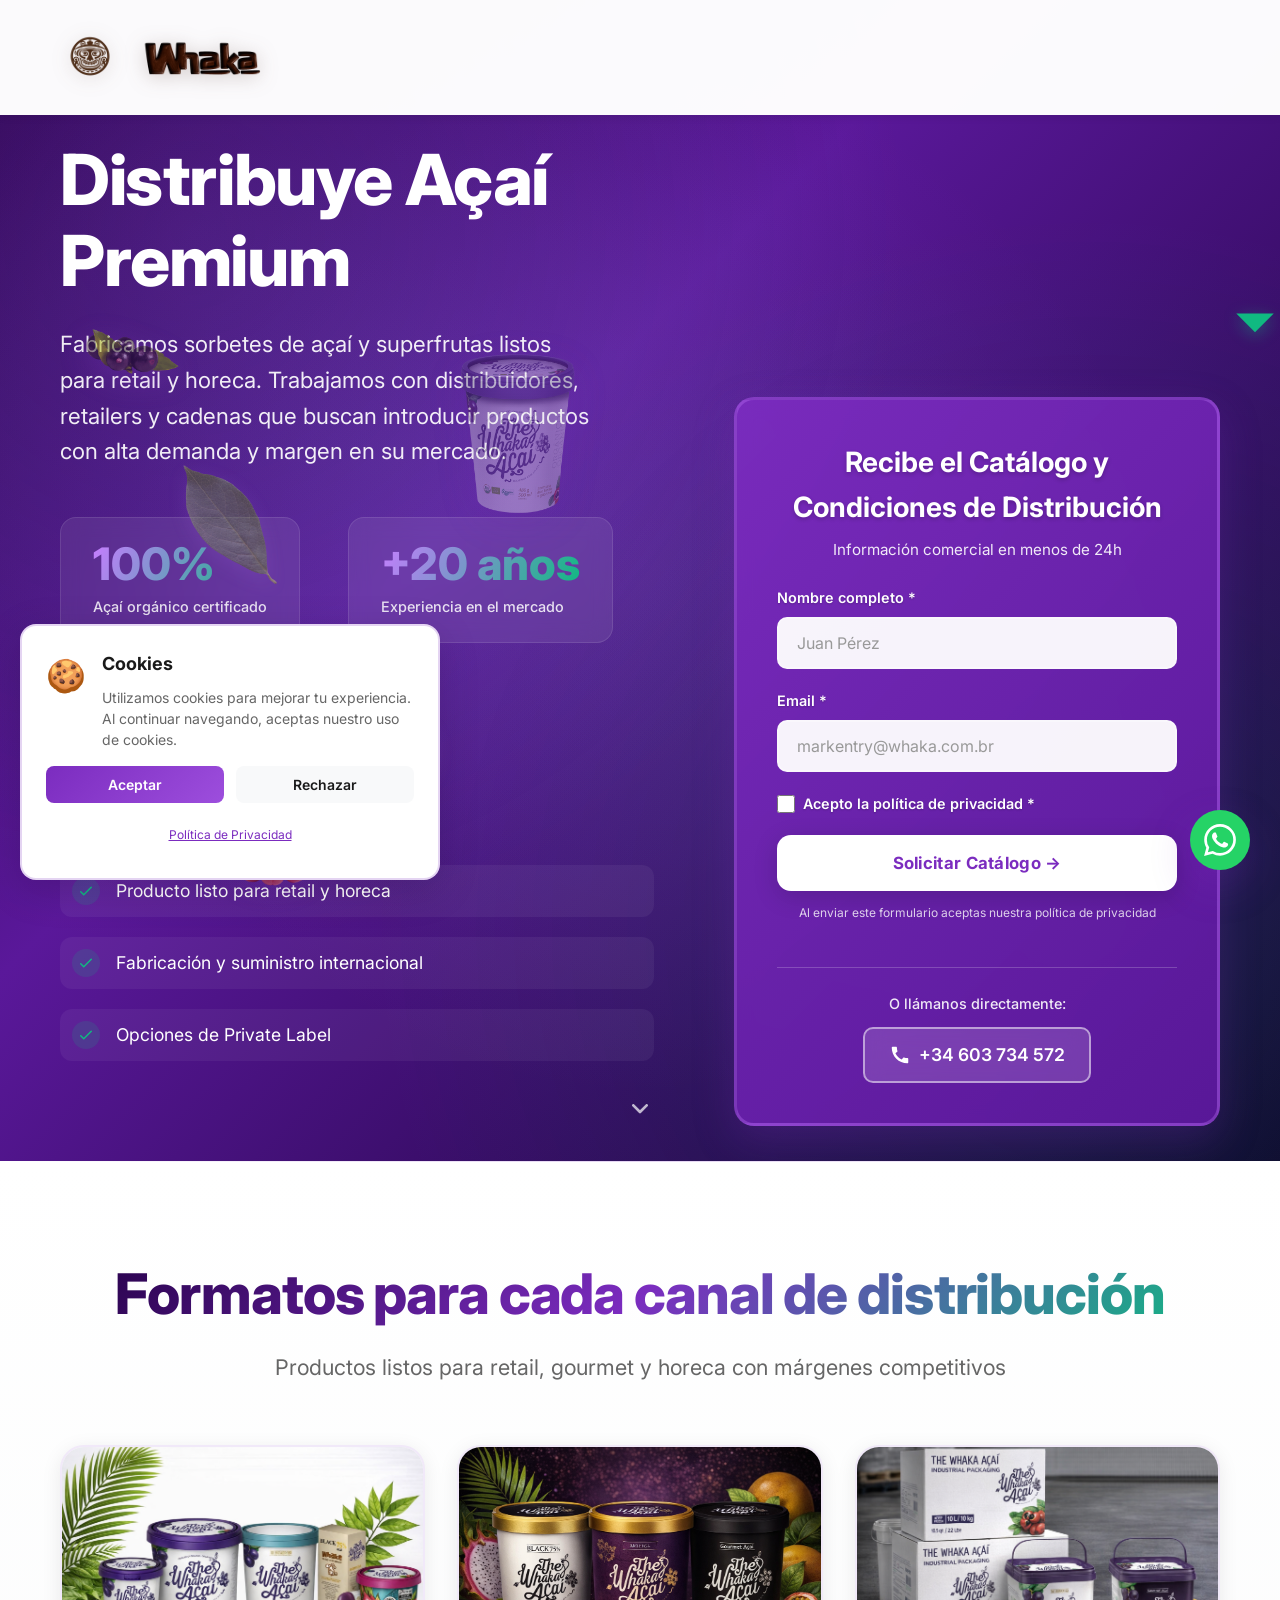
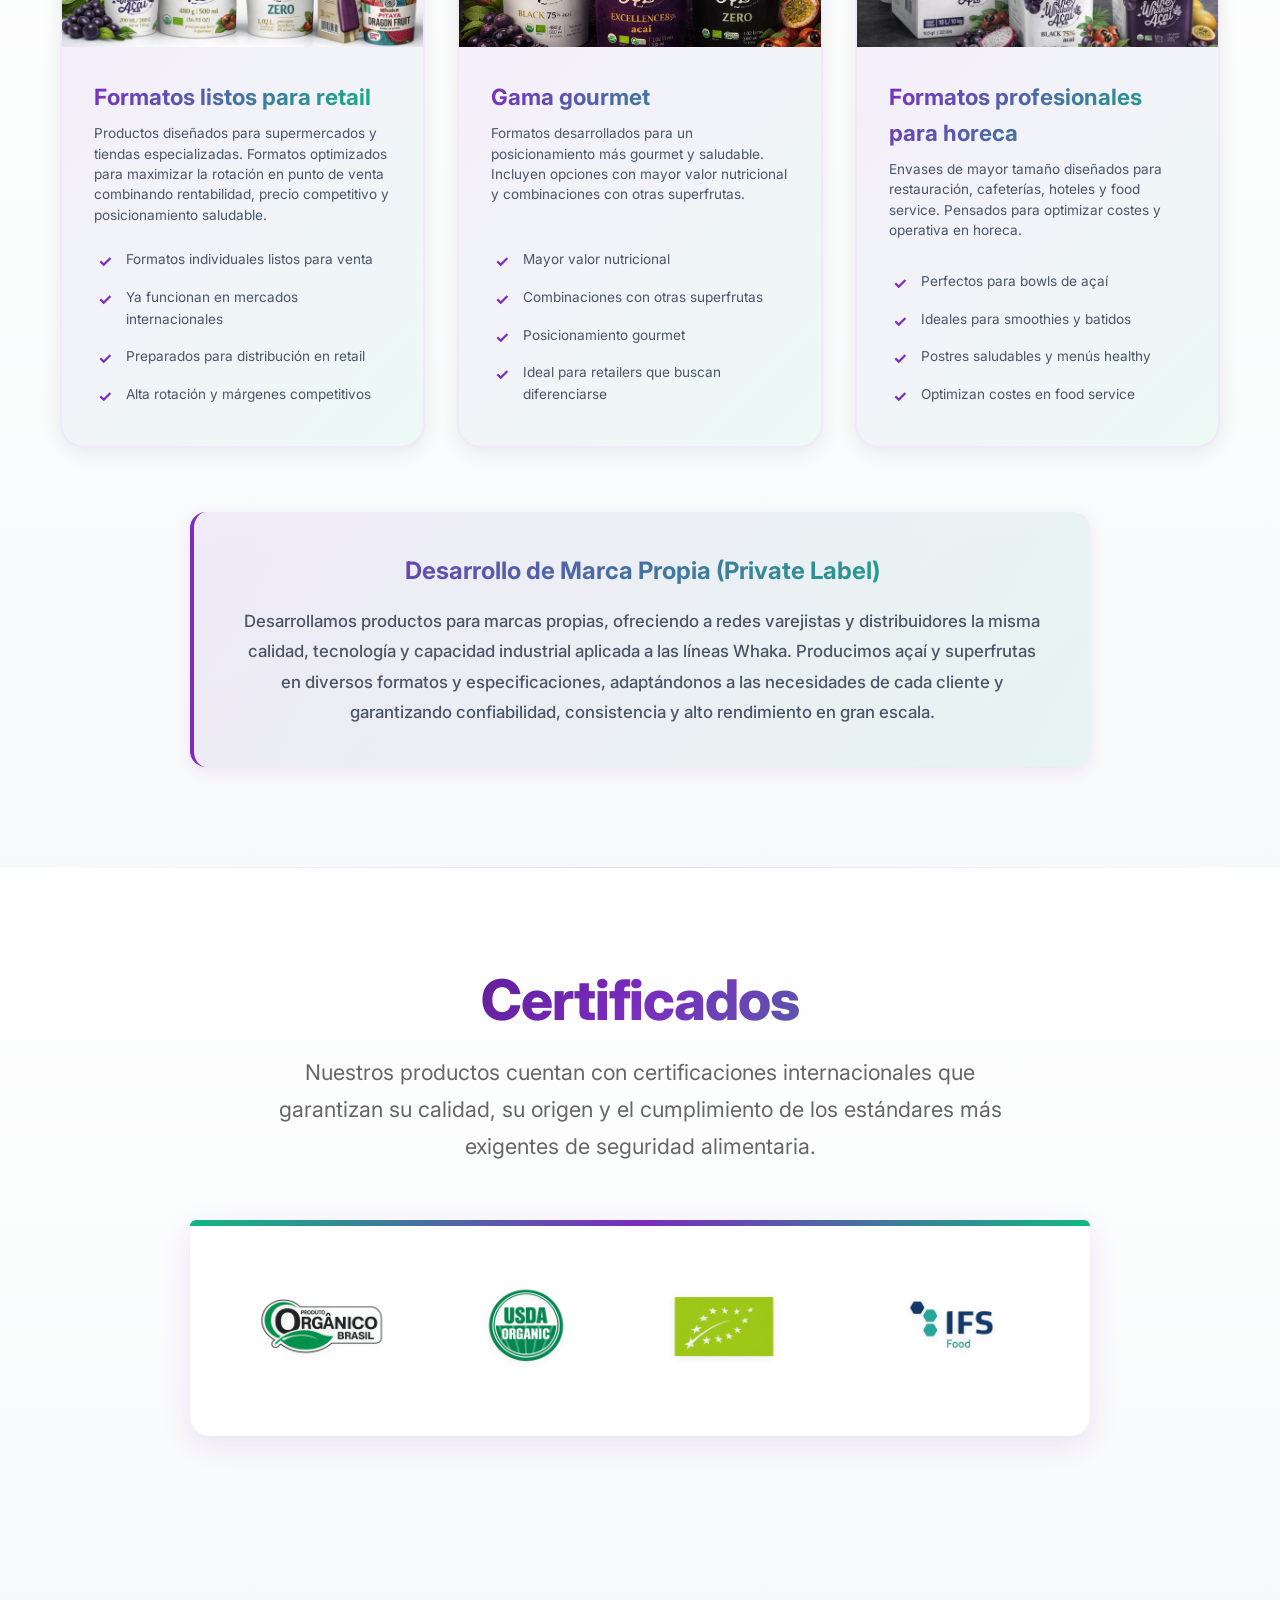
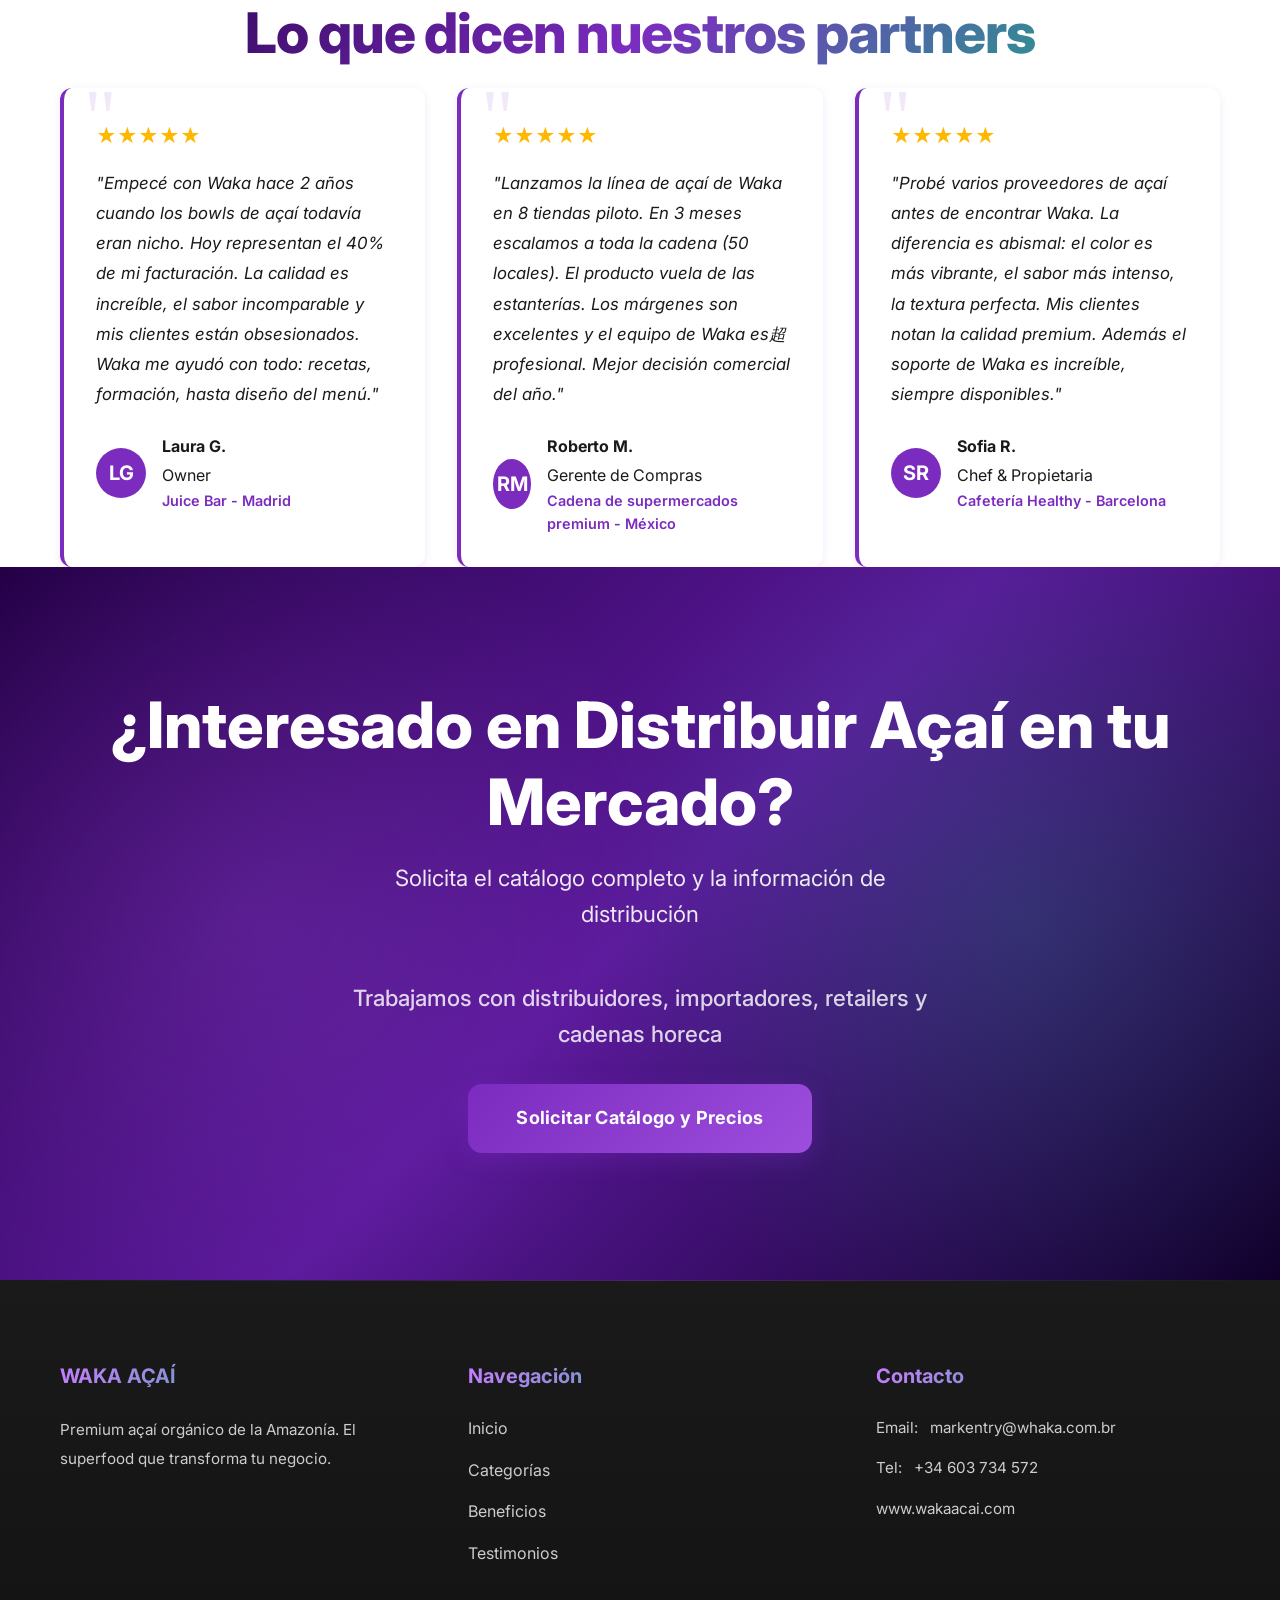
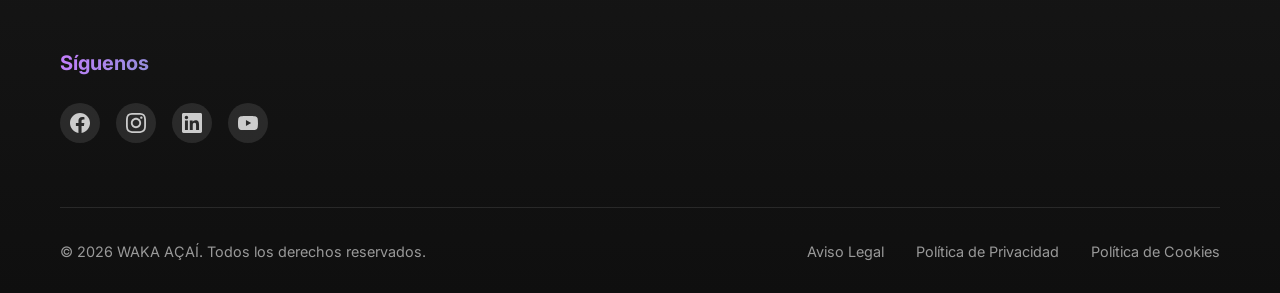
==== commit 0f6e4a87: "Actualizar información de contacto" ====
--- a/index.html
+++ b/index.html
@@ -118,11 +118,11 @@
                     <div class="form-contact-info" style="display: none;">
                         <p>O llámanos y pide tu información al:</p>
                         <div class="form-phone-buttons">
-                            <a href="tel:+34678513800" class="phone-link">
+                            <a href="tel:+34603734572" class="phone-link">
                                 <svg class="phone-icon" viewBox="0 0 24 24" fill="currentColor">
                                     <path d="M20.01 15.38c-1.23 0-2.42-.2-3.53-.56-.35-.12-.74-.03-1.01.24l-1.57 1.97c-2.83-1.35-5.48-3.9-6.89-6.83l1.95-1.66c.27-.28.35-.67.24-1.02-.37-1.11-.56-2.3-.56-3.53 0-.54-.45-.99-.99-.99H4.19C3.65 3 3 3.24 3 3.99 3 13.28 10.73 21 20.01 21c.71 0 .99-.63.99-1.18v-3.45c0-.54-.45-.99-.99-.99z"/>
                                 </svg>
-                                +34 678 513 800
+                                +34 603 734 572
                             </a>
                         </div>
                     </div>
@@ -135,7 +135,7 @@
                         
                         <div class="form-group">
                             <label for="email">Email *</label>
-                            <input type="email" id="email" name="email" required placeholder="juan@miempresa.com">
+                            <input type="email" id="email" name="email" required placeholder="markentry@whaka.com.br">
                         </div>
                         
                         <div class="form-group checkbox-group">
@@ -154,11 +154,11 @@
                         <!-- Botón de llamar movido aquí -->
                         <div class="form-phone-cta">
                             <p>O llámanos directamente:</p>
-                            <a href="tel:+34678513800" class="phone-link-alt">
+                            <a href="tel:+34603734572" class="phone-link-alt">
                                 <svg class="phone-icon" viewBox="0 0 24 24" fill="currentColor">
                                     <path d="M20.01 15.38c-1.23 0-2.42-.2-3.53-.56-.35-.12-.74-.03-1.01.24l-1.57 1.97c-2.83-1.35-5.48-3.9-6.89-6.83l1.95-1.66c.27-.28.35-.67.24-1.02-.37-1.11-.56-2.3-.56-3.53 0-.54-.45-.99-.99-.99H4.19C3.65 3 3 3.24 3 3.99 3 13.28 10.73 21 20.01 21c.71 0 .99-.63.99-1.18v-3.45c0-.54-.45-.99-.99-.99z"/>
                                 </svg>
-                                +34 678 513 800
+                                +34 603 734 572
                             </a>
                         </div>
                     </form>
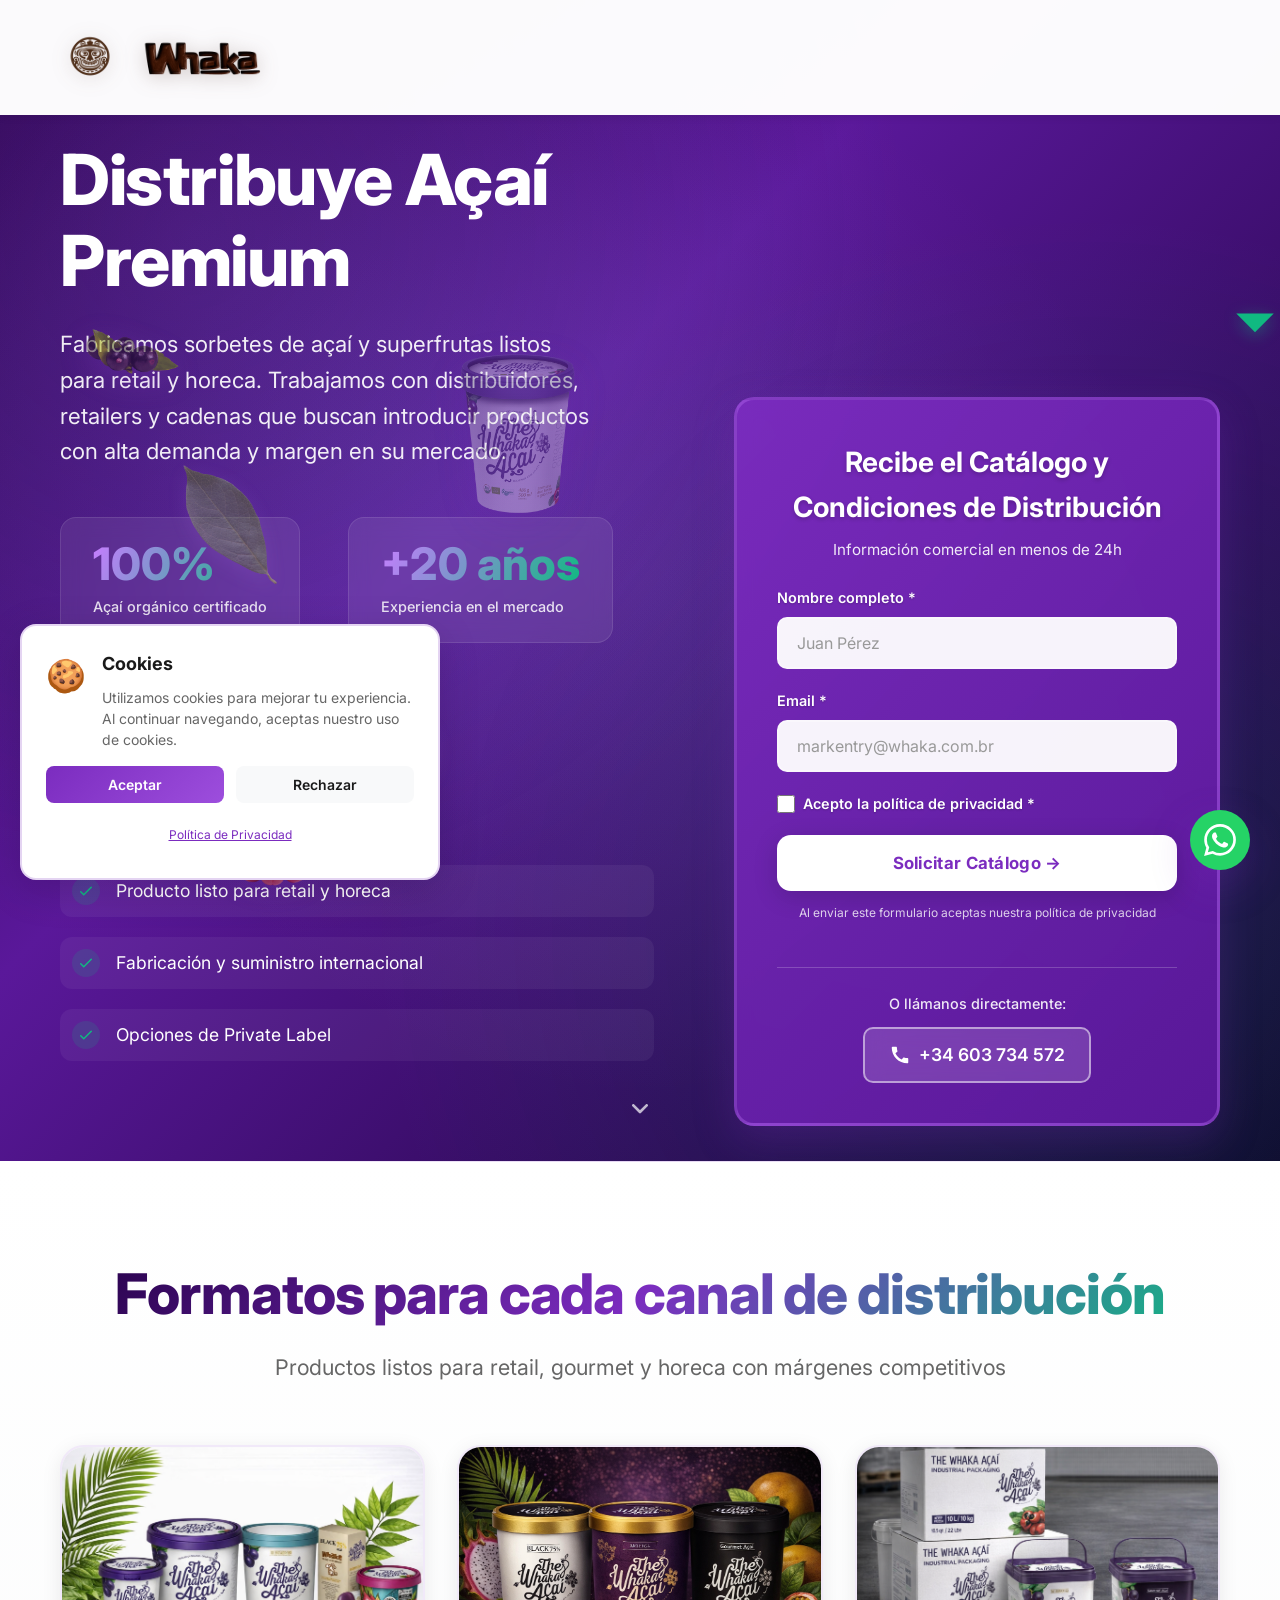
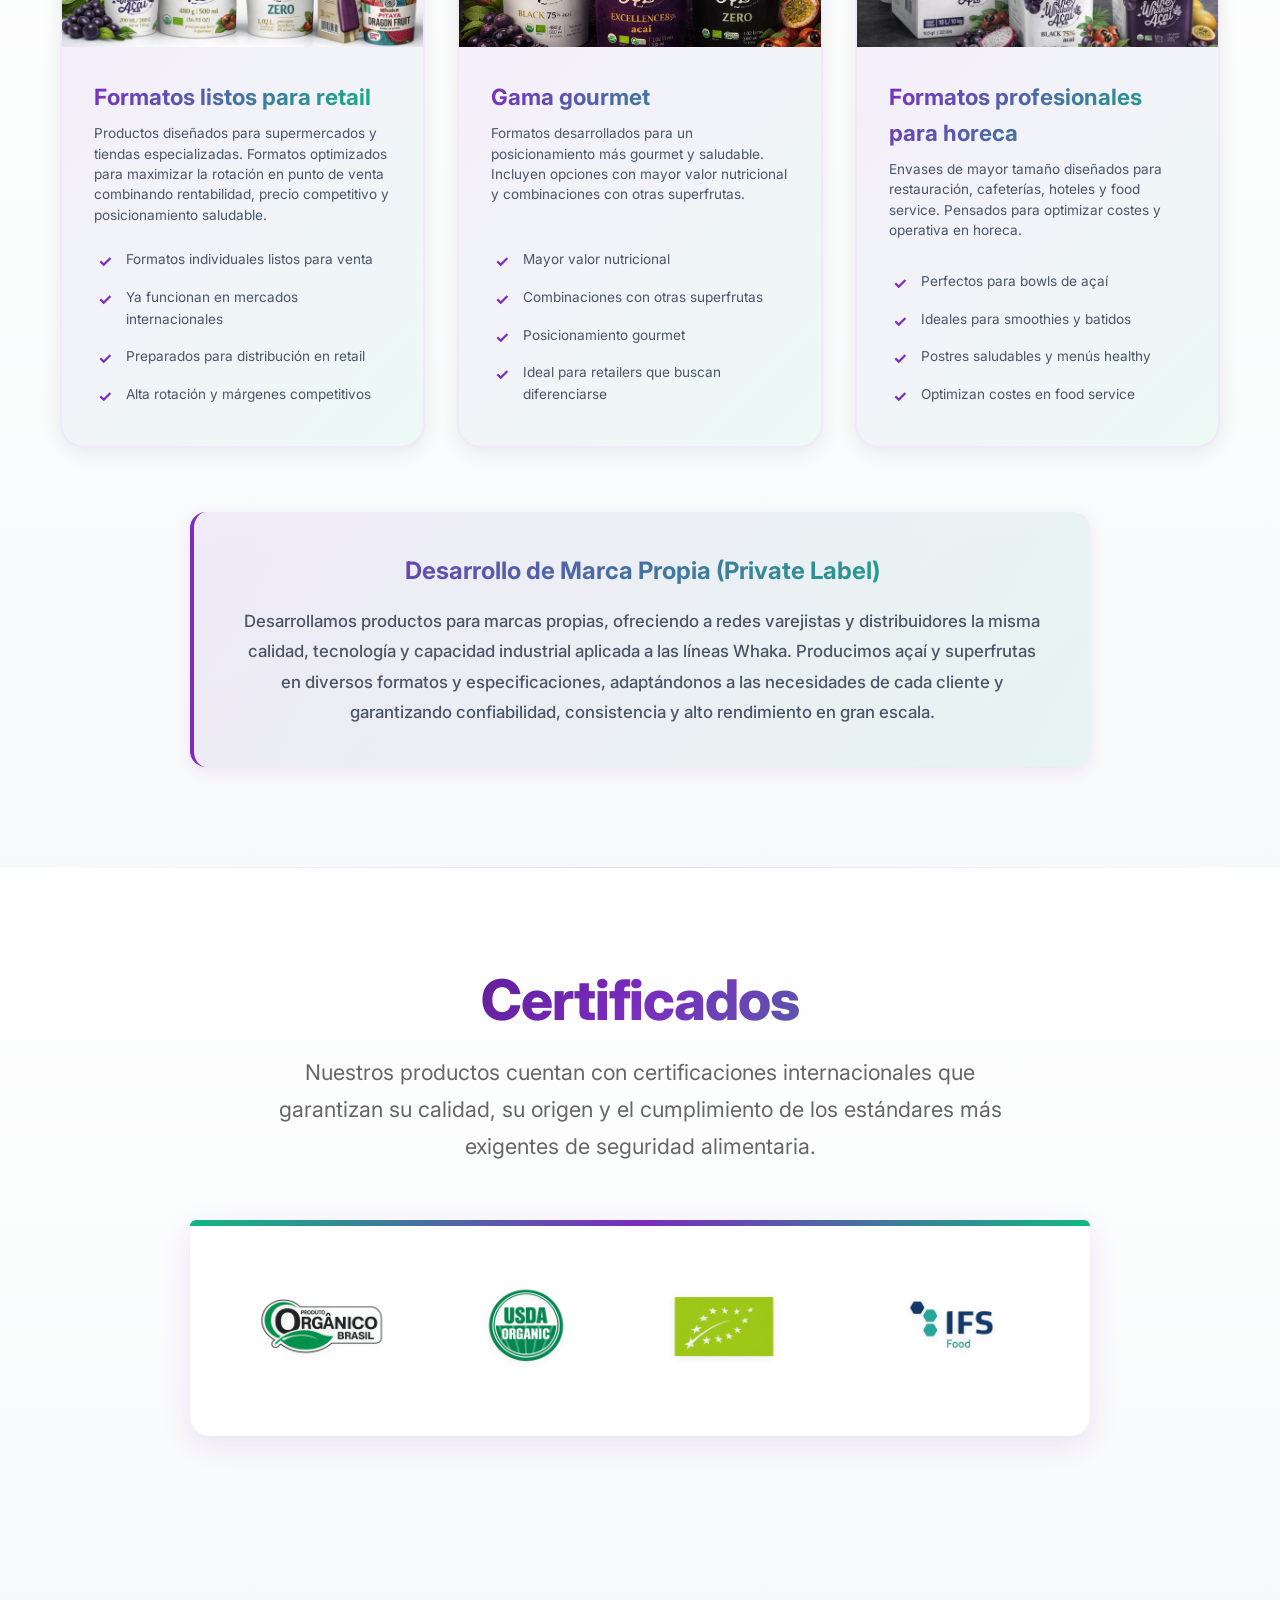
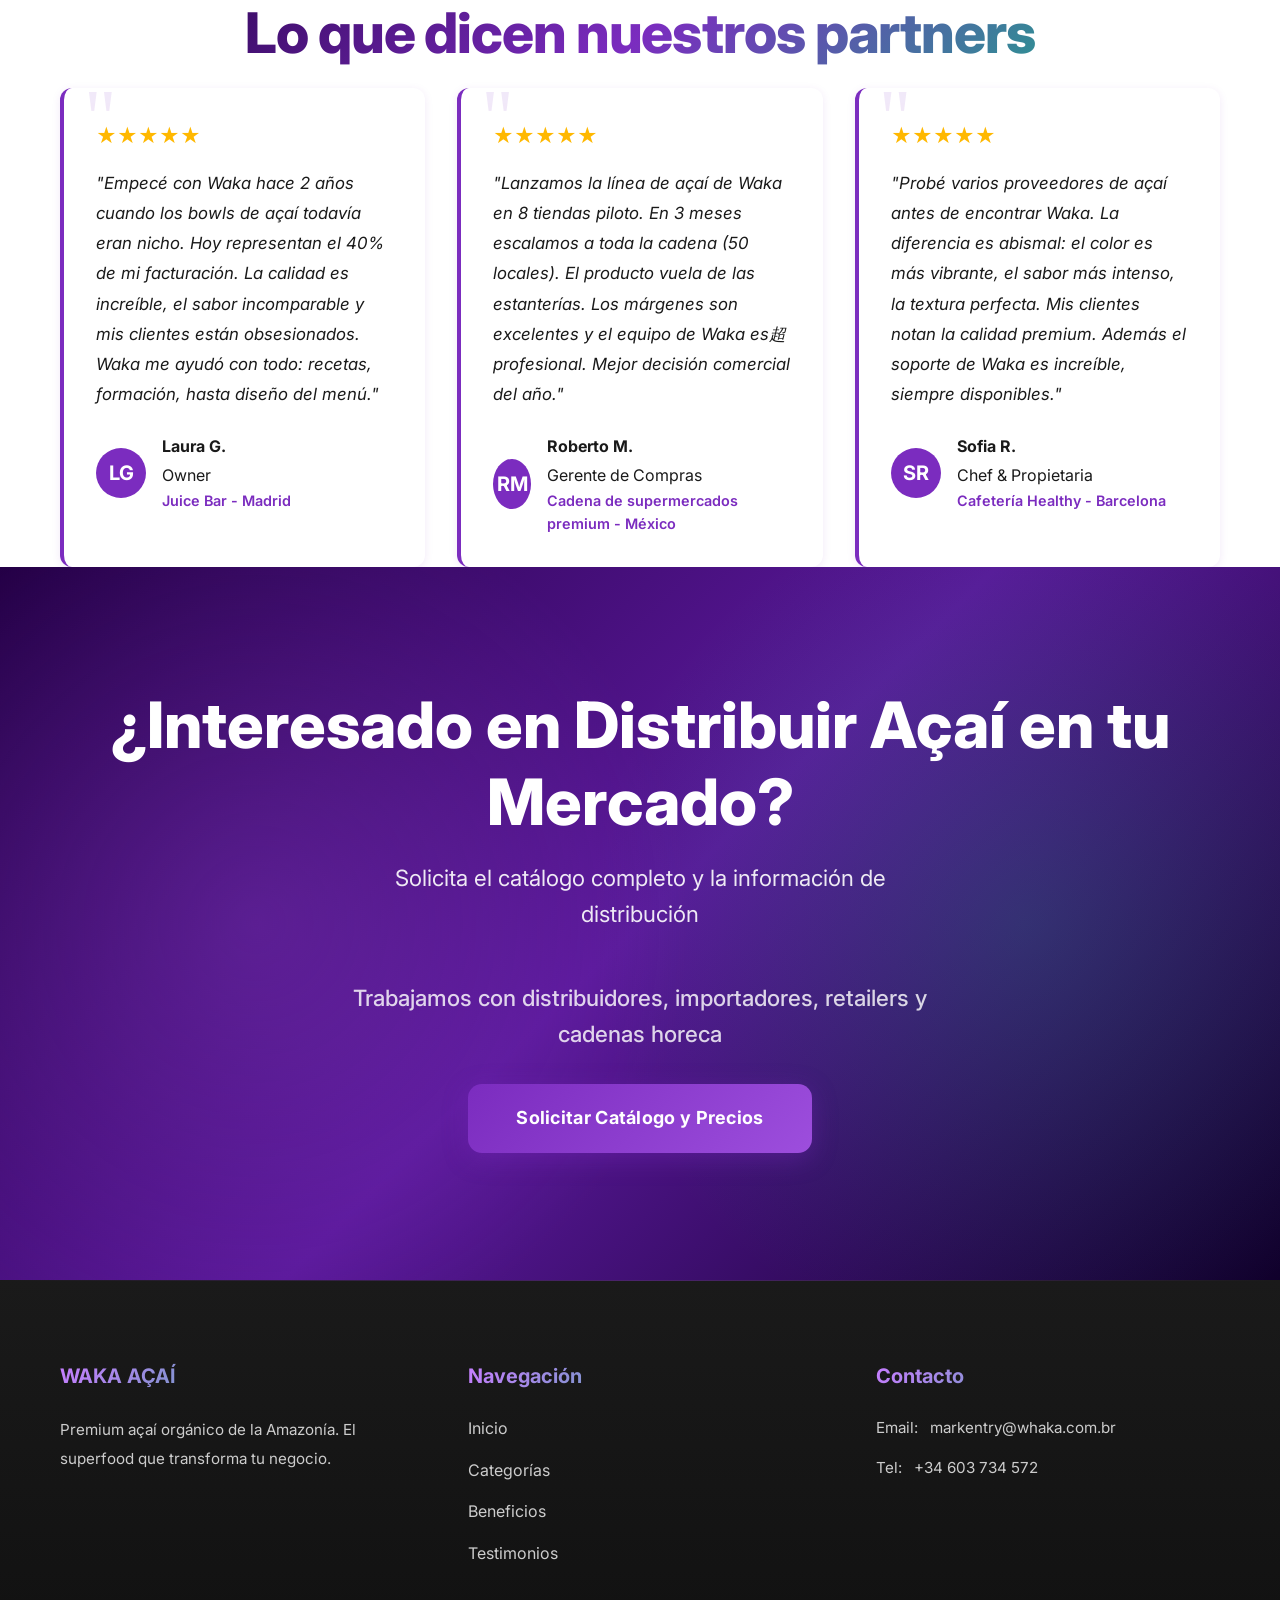
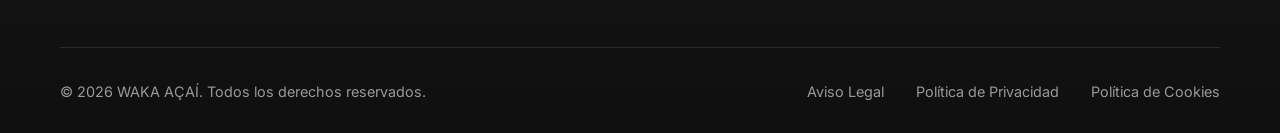
==== commit 75646f9e: "cambios footer" ====
--- a/index.html
+++ b/index.html
@@ -278,16 +278,9 @@
                     <ul class="footer-contact">
                         <li>Email: <a href="mailto:info@empresa.com" id="footerEmail">info@empresa.com</a></li>
                         <li>Tel: <a href="tel:+34000000000" id="footerPhone">+34 000 000 000</a></li>
-                        <li id="footerWebsite">www.empresa.com</li>
                     </ul>
                 </div>
                 
-                <div class="footer-col">
-                    <h4>Síguenos</h4>
-                    <div class="social-links" id="socialLinks">
-                        <!-- Social links se cargarán desde config.js -->
-                    </div>
-                </div>
             </div>
             
             <div class="footer-bottom">
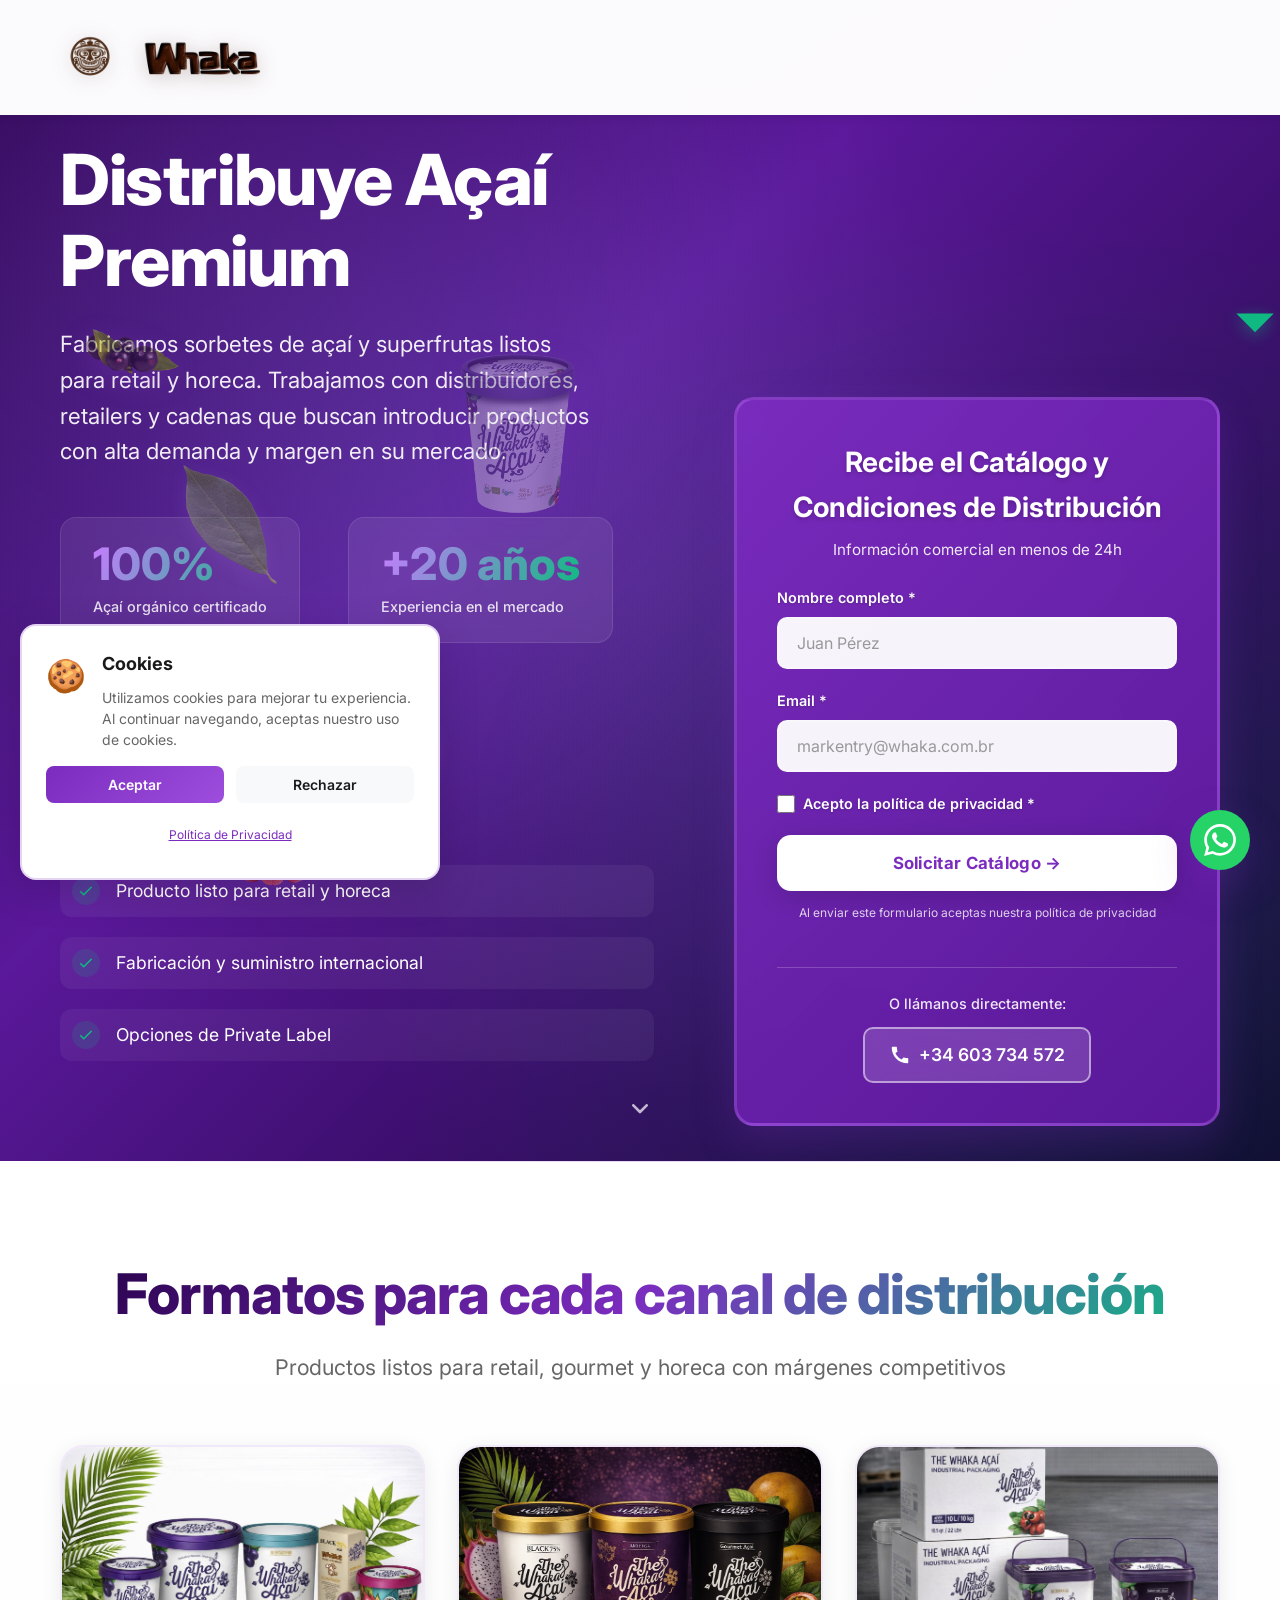
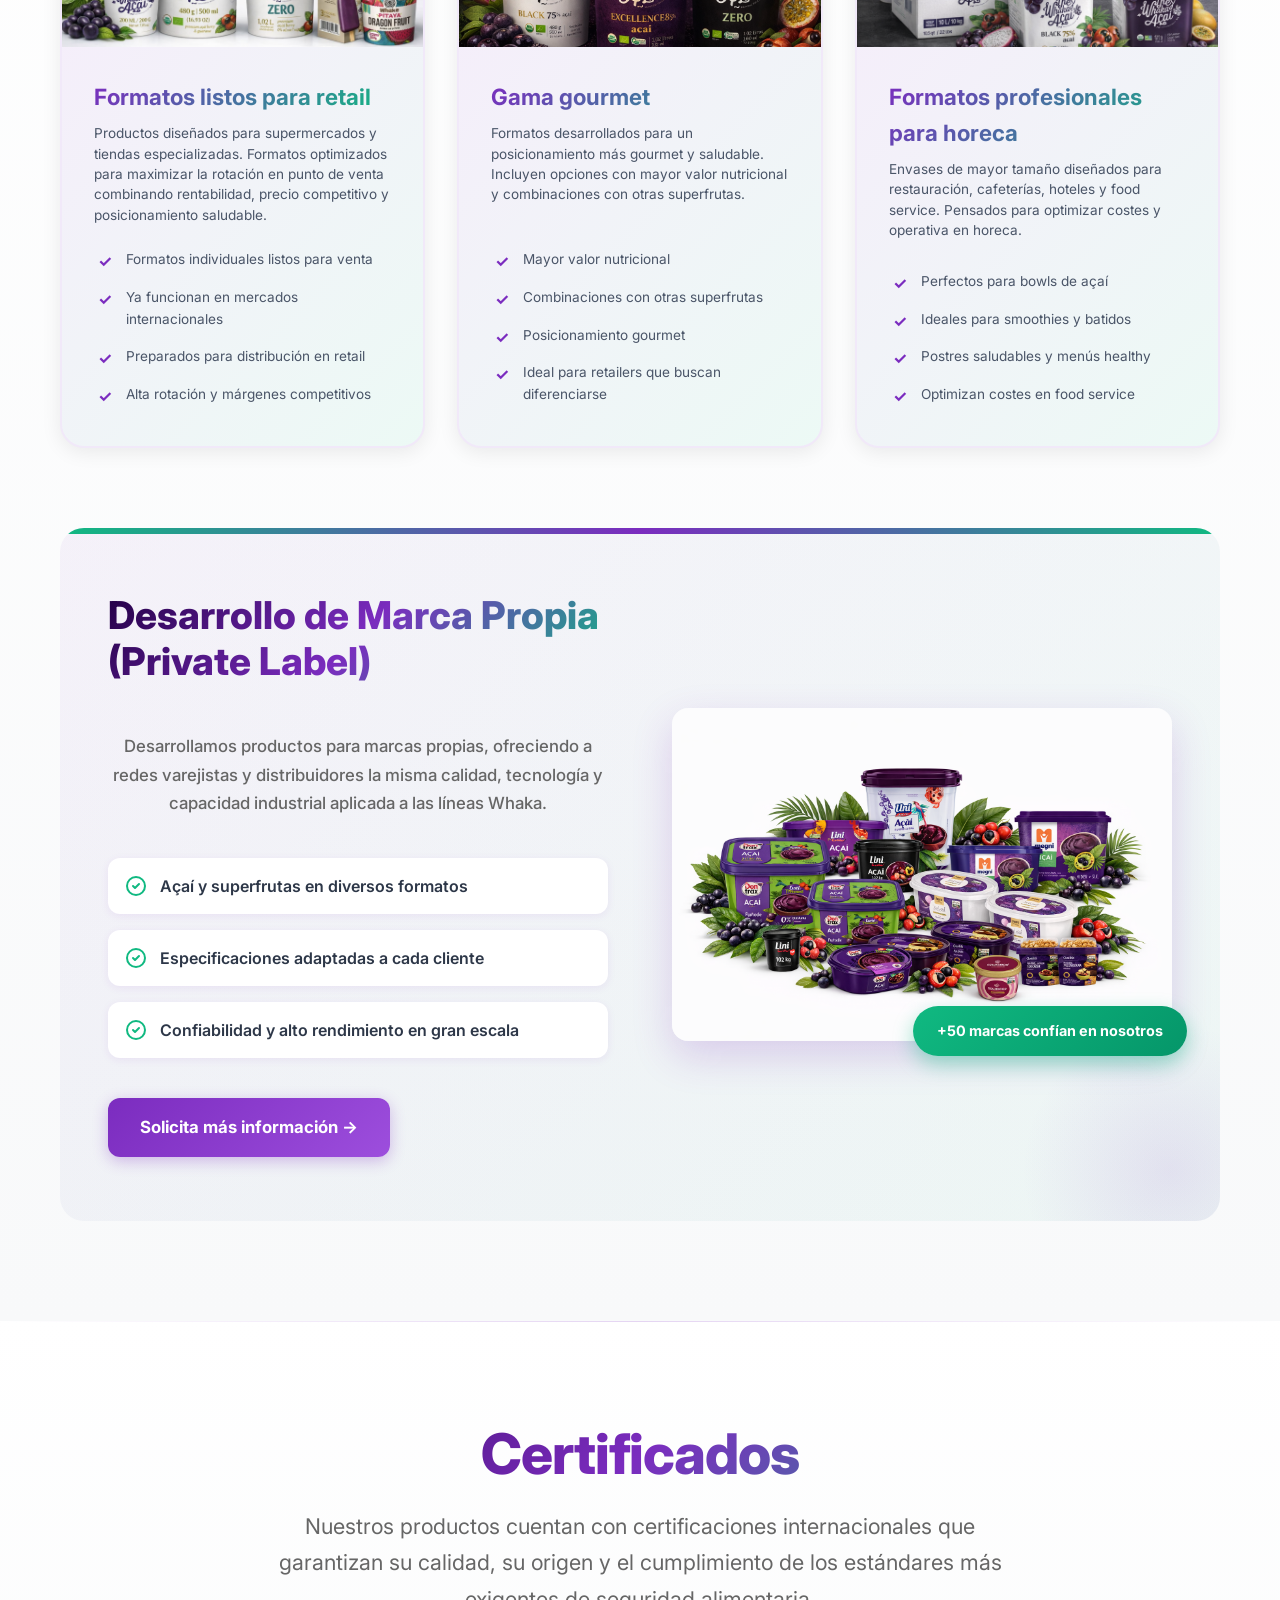
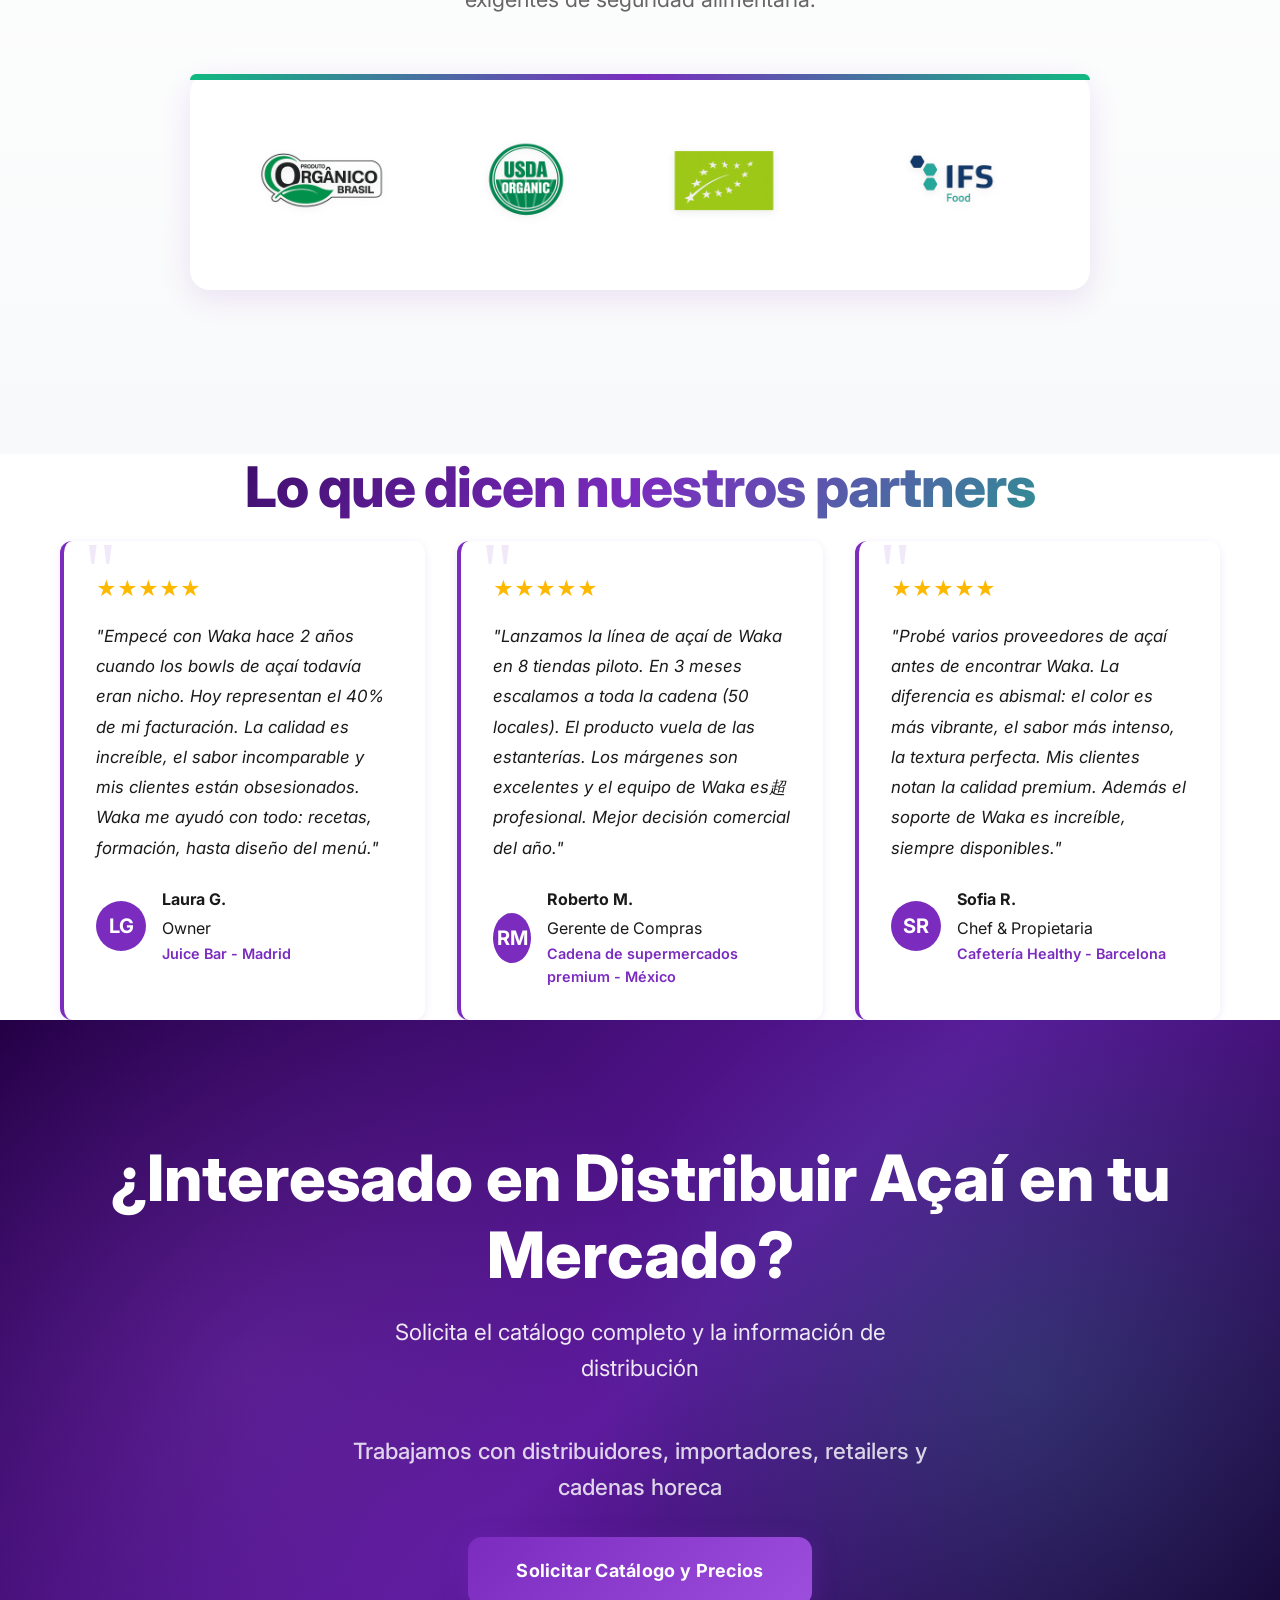
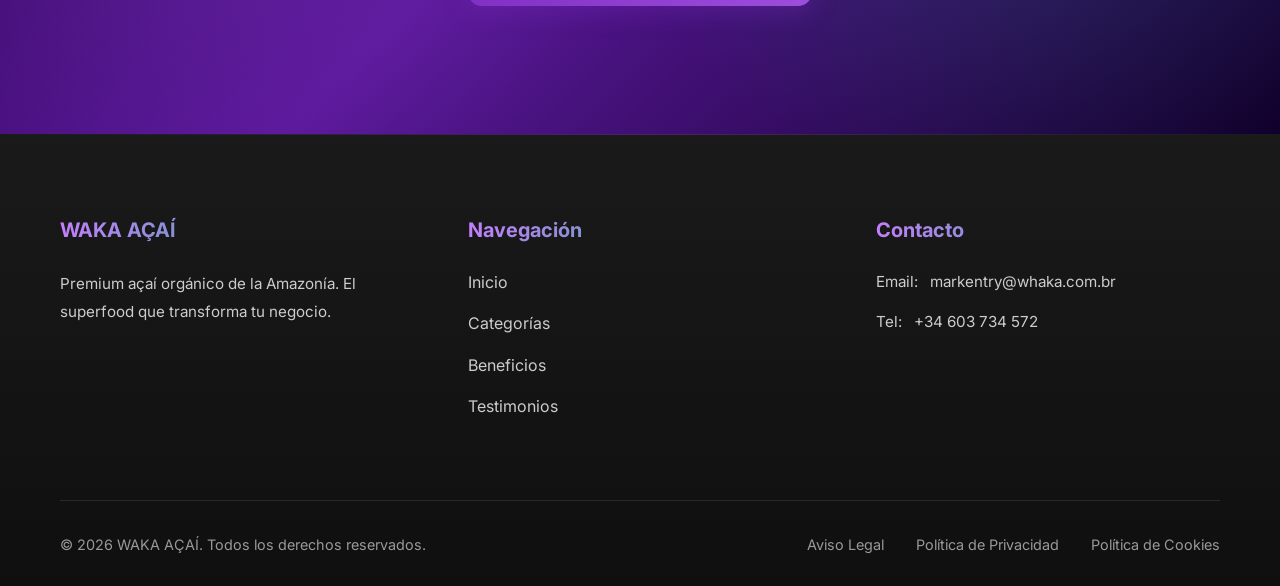
==== commit 30c91c48: "cambios private label" ====
--- a/index.html
+++ b/index.html
@@ -195,9 +195,43 @@
                 <!-- Las categorías se cargarán desde config.js -->
             </div>
             
-            <div class="private-label-info">
-                <h3 class="private-label-title">Desarrollo de Marca Propia (Private Label)</h3>
-                <p>Desarrollamos productos para marcas propias, ofreciendo a redes varejistas y distribuidores la misma calidad, tecnología y capacidad industrial aplicada a las líneas Whaka. Producimos açaí y superfrutas en diversos formatos y especificaciones, adaptándonos a las necesidades de cada cliente y garantizando confiabilidad, consistencia y alto rendimiento en gran escala.</p>
+            <div class="private-label-section">
+                <div class="private-label-content">
+                    <div class="private-label-text">
+                        <h3 class="private-label-main-title">Desarrollo de Marca Propia (Private Label)</h3>
+                        <p class="private-label-description">Desarrollamos productos para marcas propias, ofreciendo a redes varejistas y distribuidores la misma calidad, tecnología y capacidad industrial aplicada a las líneas Whaka.</p>
+                        
+                        <div class="private-label-features">
+                            <div class="private-label-feature">
+                                <svg class="feature-icon" viewBox="0 0 24 24" fill="none" stroke="currentColor">
+                                    <path d="M9 12l2 2 4-4m6 2a9 9 0 11-18 0 9 9 0 0118 0z" stroke-width="2" stroke-linecap="round" stroke-linejoin="round"/>
+                                </svg>
+                                <span>Açaí y superfrutas en diversos formatos</span>
+                            </div>
+                            <div class="private-label-feature">
+                                <svg class="feature-icon" viewBox="0 0 24 24" fill="none" stroke="currentColor">
+                                    <path d="M9 12l2 2 4-4m6 2a9 9 0 11-18 0 9 9 0 0118 0z" stroke-width="2" stroke-linecap="round" stroke-linejoin="round"/>
+                                </svg>
+                                <span>Especificaciones adaptadas a cada cliente</span>
+                            </div>
+                            <div class="private-label-feature">
+                                <svg class="feature-icon" viewBox="0 0 24 24" fill="none" stroke="currentColor">
+                                    <path d="M9 12l2 2 4-4m6 2a9 9 0 11-18 0 9 9 0 0118 0z" stroke-width="2" stroke-linecap="round" stroke-linejoin="round"/>
+                                </svg>
+                                <span>Confiabilidad y alto rendimiento en gran escala</span>
+                            </div>
+                        </div>
+                        
+                        <a href="#contact-form" class="btn-private-label">Solicita más información →</a>
+                    </div>
+                    
+                    <div class="private-label-image">
+                        <img src="images/privateLabel.png" alt="Private Label - Productos Marca Propia">
+                        <div class="image-badge">
+                            <span class="badge-text">+50 marcas confían en nosotros</span>
+                        </div>
+                    </div>
+                </div>
             </div>
         </div>
     </section>
--- a/styles.css
+++ b/styles.css
@@ -974,50 +974,231 @@
 }
 
 /* ===================================
-   PRIVATE LABEL INFO
+   PRIVATE LABEL SECTION - NUEVA VERSIÓN VISUAL
    =================================== */
-.private-label-info {
-    text-align: center;
-    max-width: 900px;
-    margin: 4rem auto 0 auto;
-    padding: 2.5rem 3rem;
-    background: linear-gradient(135deg, rgba(123, 44, 191, 0.08) 0%, rgba(16, 185, 129, 0.08) 100%);
-    border-radius: 16px;
-    border-left: 4px solid #7B2CBF;
-    box-shadow: 0 4px 15px rgba(123, 44, 191, 0.1);
-}
-
-.private-label-title {
-    font-size: 1.5rem;
-    font-weight: 700;
-    color: #240046;
-    margin-bottom: 1rem;
-    background: linear-gradient(135deg, #7B2CBF 0%, #10B981 100%);
+.private-label-section {
+    margin: 5rem auto 0 auto;
+    padding: 4rem 3rem;
+    background: linear-gradient(135deg, rgba(123, 44, 191, 0.05) 0%, rgba(16, 185, 129, 0.05) 100%);
+    border-radius: 24px;
+    position: relative;
+    overflow: hidden;
+}
+
+.private-label-section::before {
+    content: '';
+    position: absolute;
+    top: 0;
+    left: 0;
+    right: 0;
+    height: 6px;
+    background: linear-gradient(90deg, #10B981 0%, #7B2CBF 50%, #10B981 100%);
+    border-radius: 24px 24px 0 0;
+}
+
+.private-label-section::after {
+    content: '';
+    position: absolute;
+    bottom: -100px;
+    right: -100px;
+    width: 300px;
+    height: 300px;
+    background: radial-gradient(circle, rgba(123, 44, 191, 0.1) 0%, transparent 70%);
+    pointer-events: none;
+}
+
+.private-label-content {
+    display: grid;
+    grid-template-columns: 1fr 1fr;
+    gap: 4rem;
+    align-items: center;
+    position: relative;
+    z-index: 1;
+}
+
+.private-label-text {
+    display: flex;
+    flex-direction: column;
+    gap: 1.5rem;
+}
+
+.private-label-main-title {
+    font-size: clamp(1.75rem, 3vw, 2.5rem);
+    font-weight: 800;
+    background: linear-gradient(135deg, #240046 0%, #7B2CBF 50%, #10B981 100%);
     -webkit-background-clip: text;
     -webkit-text-fill-color: transparent;
     background-clip: text;
-}
-
-.private-label-info p {
+    line-height: 1.2;
+    margin-bottom: 0.5rem;
+}
+
+.private-label-description {
     color: #4A5568;
-    font-size: 1.05rem;
+    font-size: 1.1rem;
     line-height: 1.8;
     font-weight: 500;
-    margin: 0;
+}
+
+.private-label-features {
+    display: flex;
+    flex-direction: column;
+    gap: 1rem;
+    margin-top: 1rem;
+}
+
+.private-label-feature {
+    display: flex;
+    align-items: flex-start;
+    gap: 0.75rem;
+    padding: 1rem;
+    background: white;
+    border-radius: 12px;
+    box-shadow: 0 2px 8px rgba(123, 44, 191, 0.08);
+    transition: all 0.3s ease;
+}
+
+.private-label-feature:hover {
+    transform: translateX(8px);
+    box-shadow: 0 4px 15px rgba(123, 44, 191, 0.15);
+}
+
+.feature-icon {
+    width: 24px;
+    height: 24px;
+    color: #10B981;
+    flex-shrink: 0;
+    stroke-width: 2.5;
+}
+
+.private-label-feature span {
+    color: #2D3748;
+    font-size: 1rem;
+    font-weight: 600;
+    line-height: 1.5;
+}
+
+.btn-private-label {
+    display: inline-flex;
+    align-items: center;
+    gap: 0.5rem;
+    padding: 1rem 2rem;
+    background: linear-gradient(135deg, #7B2CBF 0%, #9D4EDD 100%);
+    color: white;
+    font-weight: 700;
+    font-size: 1.05rem;
+    border-radius: 12px;
+    text-decoration: none;
+    transition: all 0.3s ease;
+    box-shadow: 0 4px 15px rgba(123, 44, 191, 0.3);
+    align-self: flex-start;
+    margin-top: 1rem;
+}
+
+.btn-private-label:hover {
+    transform: translateY(-2px);
+    box-shadow: 0 6px 25px rgba(123, 44, 191, 0.4);
+    background: linear-gradient(135deg, #9D4EDD 0%, #7B2CBF 100%);
+}
+
+.private-label-image {
+    position: relative;
+    display: flex;
+    justify-content: center;
+    align-items: center;
+}
+
+.private-label-image img {
+    width: 100%;
+    height: auto;
+    border-radius: 16px;
+    box-shadow: 0 15px 40px rgba(123, 44, 191, 0.2);
+    transition: all 0.4s ease;
+}
+
+.private-label-image:hover img {
+    transform: scale(1.05);
+    box-shadow: 0 20px 50px rgba(123, 44, 191, 0.3);
+}
+
+.image-badge {
+    position: absolute;
+    bottom: -15px;
+    right: -15px;
+    background: linear-gradient(135deg, #10B981 0%, #059669 100%);
+    color: white;
+    padding: 0.75rem 1.5rem;
+    border-radius: 50px;
+    box-shadow: 0 8px 20px rgba(16, 185, 129, 0.4);
+    animation: pulse-badge 2s infinite;
+}
+
+.badge-text {
+    font-weight: 700;
+    font-size: 0.9rem;
+    white-space: nowrap;
+}
+
+@keyframes pulse-badge {
+    0%, 100% {
+        transform: scale(1);
+        box-shadow: 0 8px 20px rgba(16, 185, 129, 0.4);
+    }
+    50% {
+        transform: scale(1.05);
+        box-shadow: 0 10px 30px rgba(16, 185, 129, 0.6);
+    }
+}
+
+/* Responsive para Private Label Section */
+@media (max-width: 968px) {
+    .private-label-content {
+        grid-template-columns: 1fr;
+        gap: 3rem;
+    }
+    
+    .private-label-image {
+        order: -1;
+    }
+    
+    .image-badge {
+        bottom: 10px;
+        right: 10px;
+        padding: 0.6rem 1.2rem;
+    }
+    
+    .badge-text {
+        font-size: 0.85rem;
+    }
 }
 
 @media (max-width: 768px) {
-    .private-label-info {
-        padding: 2rem 1.5rem;
+    .private-label-section {
+        padding: 3rem 1.5rem;
         margin: 3rem 1rem 0 1rem;
     }
     
-    .private-label-title {
-        font-size: 1.3rem;
-    }
-    
-    .private-label-info p {
+    .private-label-main-title {
+        font-size: 1.5rem;
+    }
+    
+    .private-label-description {
         font-size: 1rem;
+    }
+    
+    .private-label-feature span {
+        font-size: 0.95rem;
+    }
+    
+    .btn-private-label {
+        font-size: 1rem;
+        padding: 0.875rem 1.75rem;
+    }
+    
+    .image-badge {
+        position: static;
+        margin-top: 1rem;
+        display: inline-block;
     }
 }
 
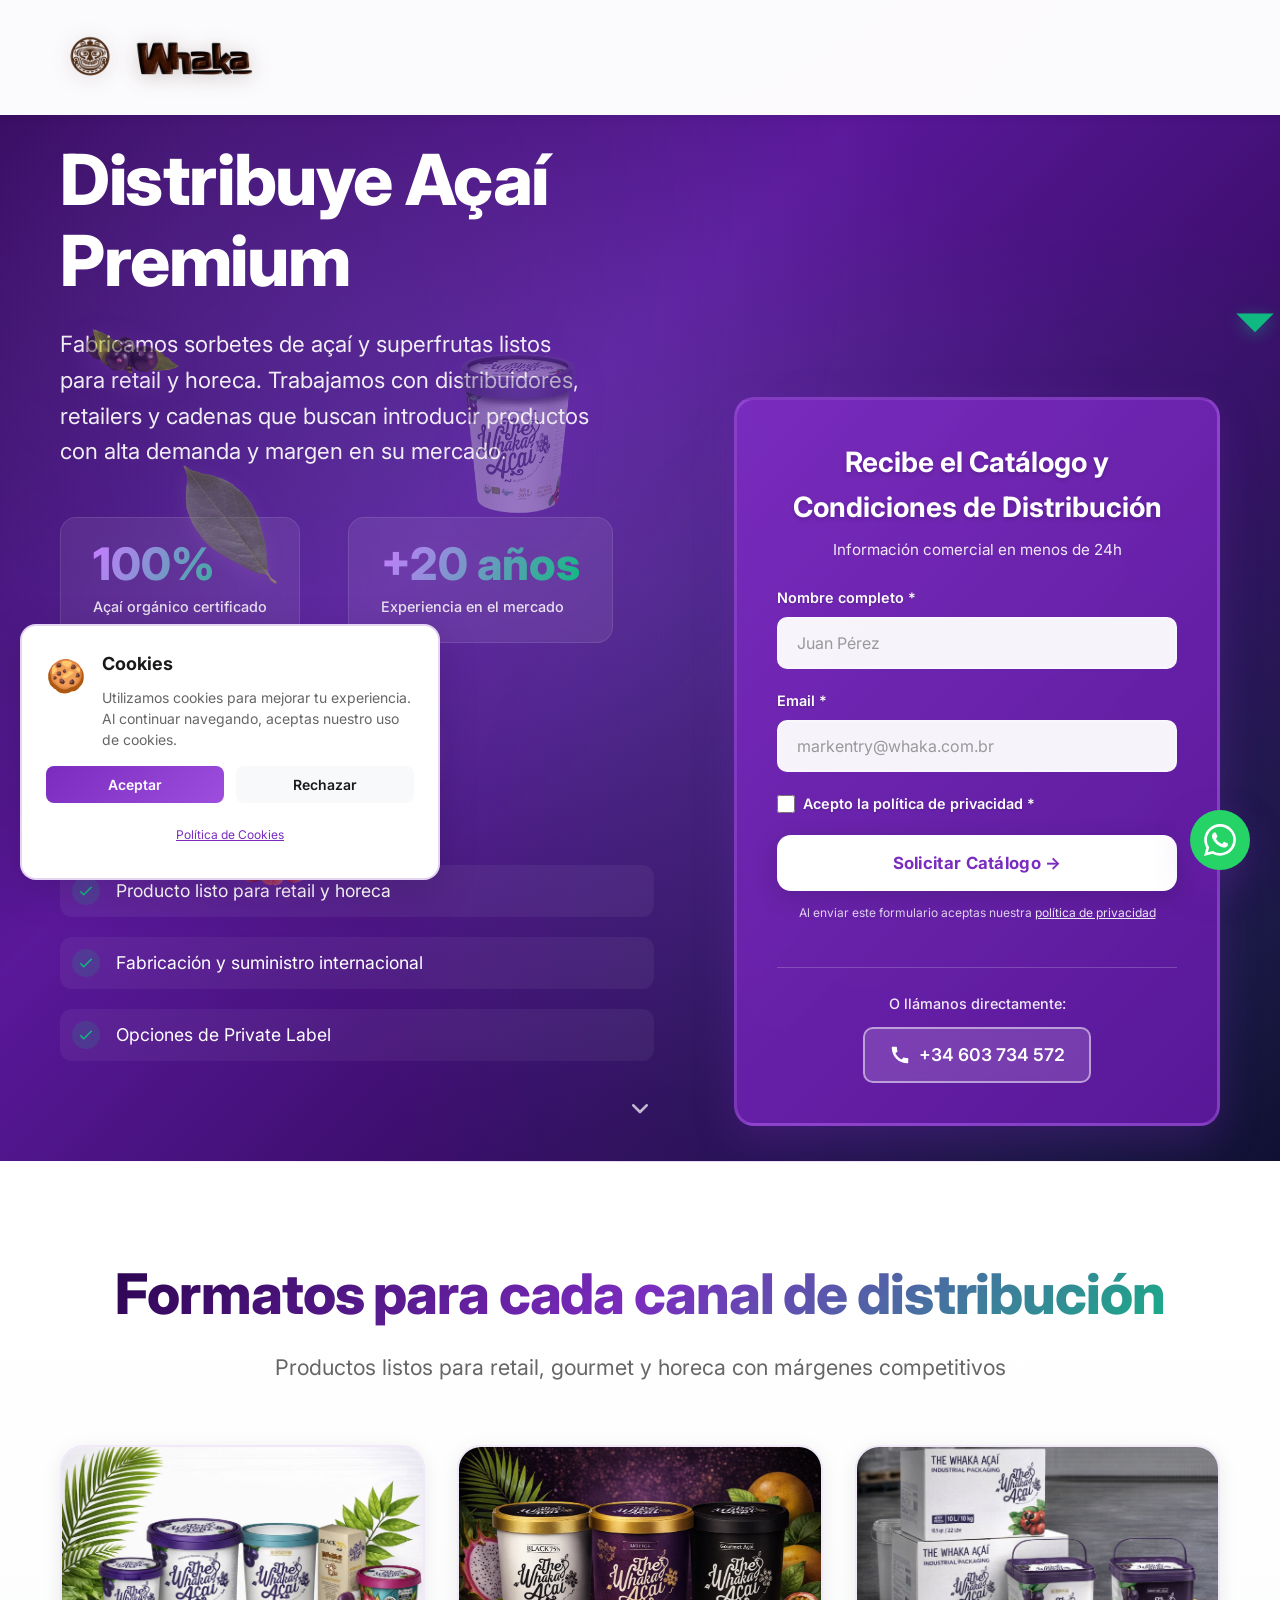
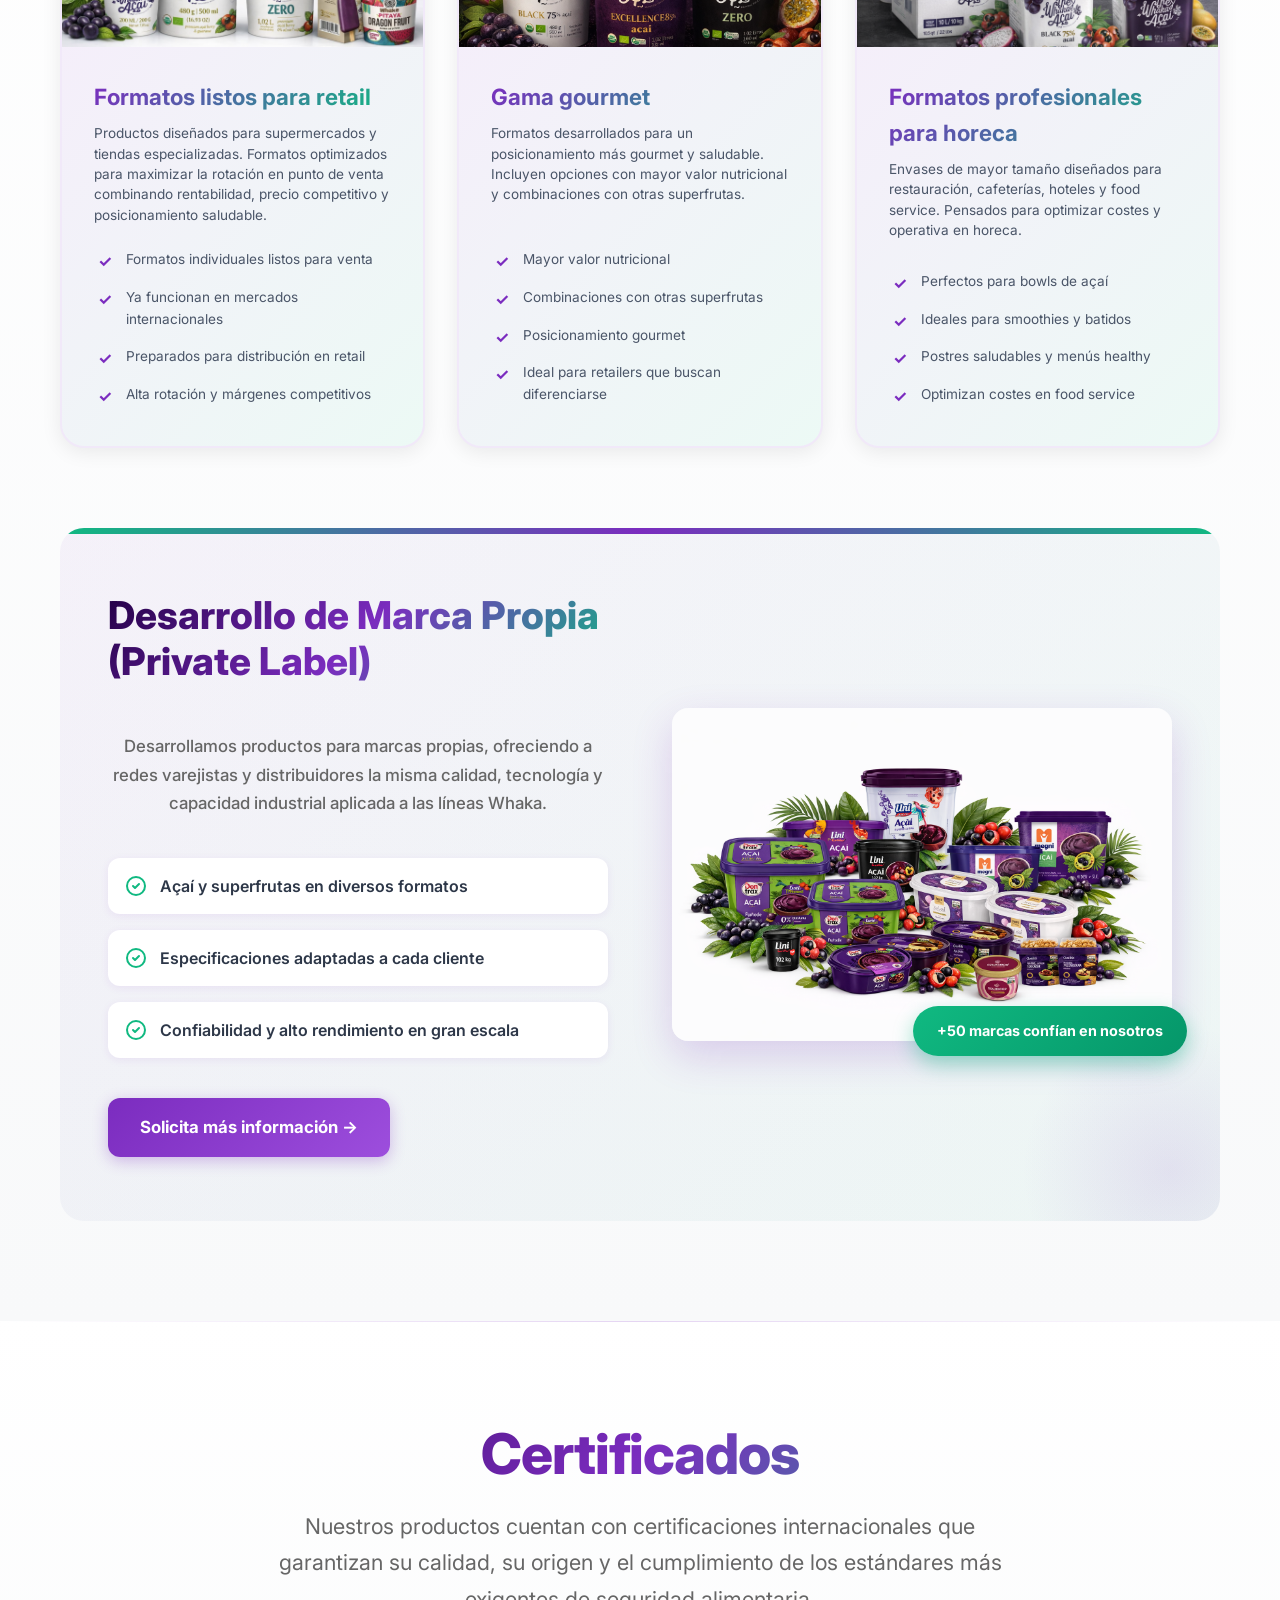
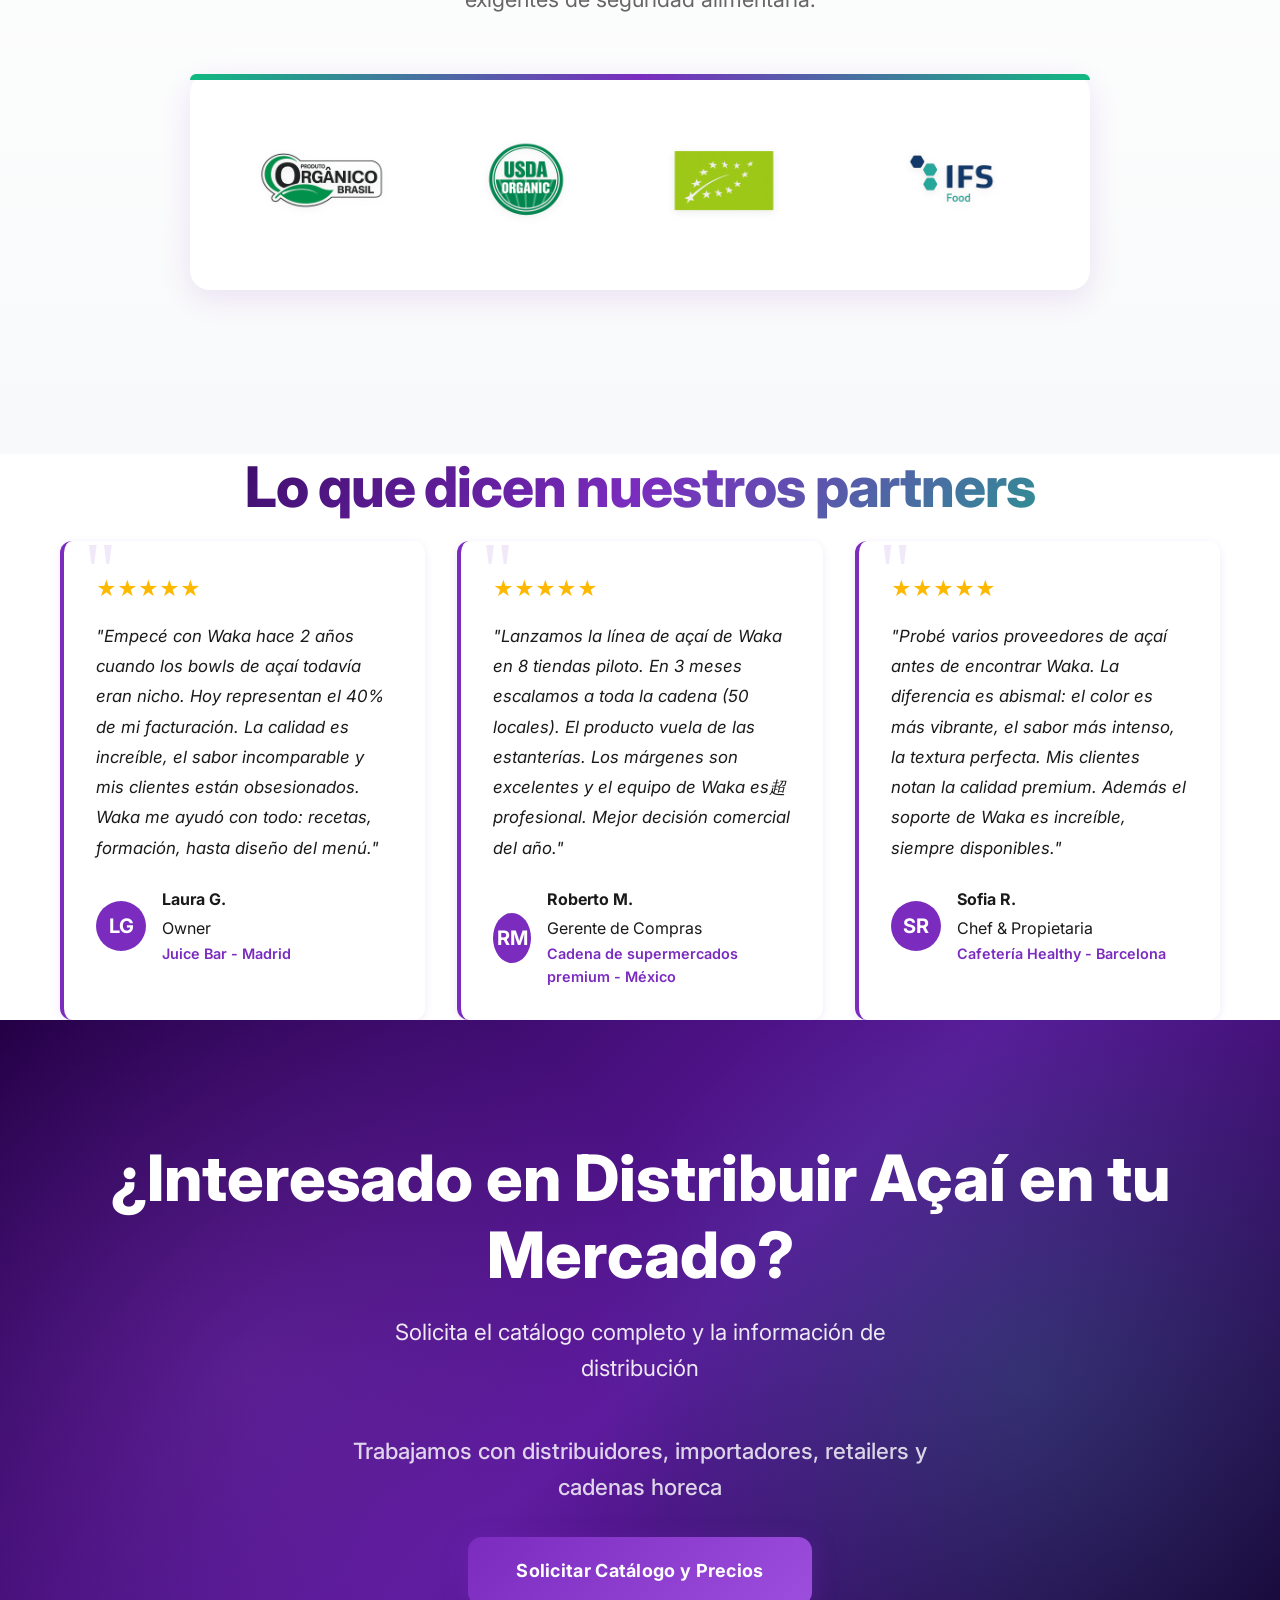
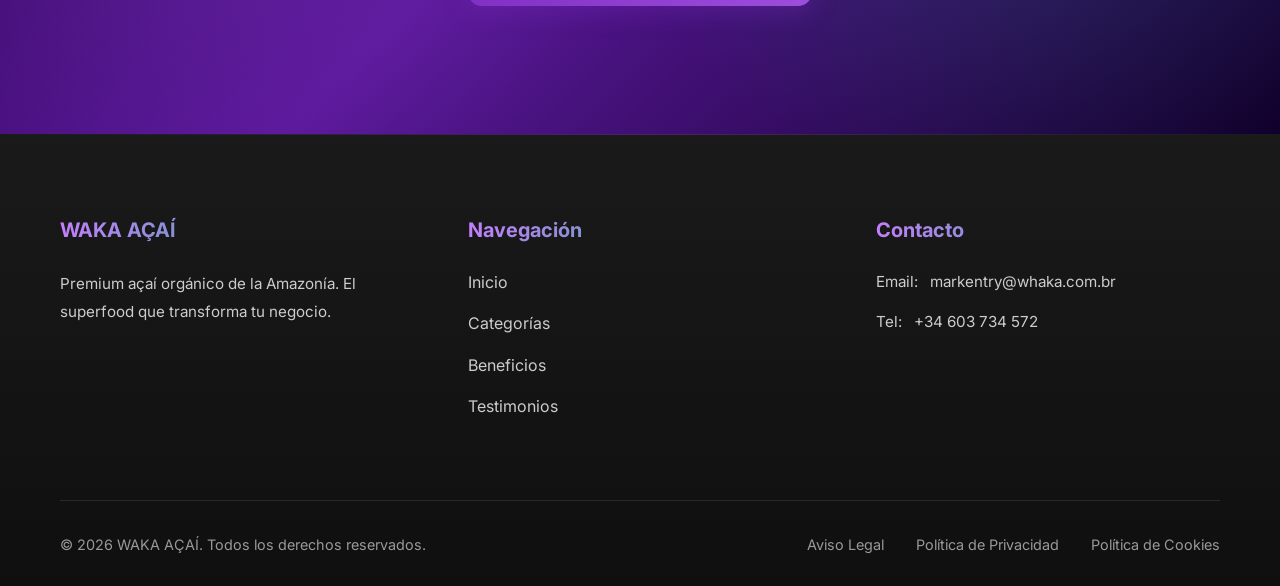
==== commit 2c44e5f9: "cambios footer" ====
--- a/index.html
+++ b/index.html
@@ -17,16 +17,10 @@
     <link rel="preconnect" href="https://fonts.gstatic.com" crossorigin>
     <link href="https://fonts.googleapis.com/css2?family=Inter:wght@300;400;500;600;700;800&display=swap" rel="stylesheet">
     
-    <!-- Google Analytics 4 -->
-    <script async src="https://www.googletagmanager.com/gtag/js?id=G-77YWR05VTX"></script>
+    <!-- Google Analytics 4 - Se carga solo con consentimiento de cookies -->
     <script>
         window.dataLayer = window.dataLayer || [];
         function gtag(){dataLayer.push(arguments);}
-        gtag('js', new Date());
-        gtag('config', 'G-77YWR05VTX', {
-            'send_page_view': true,
-            'cookie_flags': 'SameSite=None;Secure'
-        });
     </script>
 </head>
 <body>
@@ -34,8 +28,10 @@
     <header class="header">
         <div class="container header-container">
             <div class="logo">
-                <img src="images/logosinfondo.png" alt="Whaka Logo" class="logo-icon" id="logoIcon">
-                <img src="images/whakanombresinfondo.png" alt="Whaka" class="logo-text" id="logoText">
+                <a href="index.html" style="display: flex; align-items: center; gap: 0.5rem;">
+                    <img src="images/logosinfondo.png" alt="Whaka Logo" class="logo-icon" id="logoIcon">
+                    <img src="images/whakanombresinfondo.png" alt="Whaka" class="logo-text" id="logoText">
+                </a>
             </div>
         </div>
     </header>
@@ -149,7 +145,7 @@
                             Solicitar Catálogo →
                         </button>
                         
-                        <p class="form-note">Al enviar este formulario aceptas nuestra política de privacidad</p>
+                        <p class="form-note">Al enviar este formulario aceptas nuestra <a href="politica-privacidad.html" style="color: rgba(255, 255, 255, 0.9); text-decoration: underline;">política de privacidad</a></p>
                         
                         <!-- Botón de llamar movido aquí -->
                         <div class="form-phone-cta">
@@ -320,9 +316,9 @@
             <div class="footer-bottom">
                 <p>&copy; <span id="currentYear"></span> <span id="footerCopyright">Empresa</span>. Todos los derechos reservados.</p>
                 <div class="footer-legal">
-                    <a href="#">Aviso Legal</a>
-                    <a href="#">Política de Privacidad</a>
-                    <a href="#">Política de Cookies</a>
+                    <a href="aviso-legal.html">Aviso Legal</a>
+                    <a href="politica-privacidad.html">Política de Privacidad</a>
+                    <a href="politica-cookies.html">Política de Cookies</a>
                 </div>
             </div>
         </div>
@@ -347,7 +343,7 @@
         <div class="cookie-buttons">
             <button onclick="acceptCookies()" class="cookie-btn cookie-accept">Aceptar</button>
             <button onclick="rejectCookies()" class="cookie-btn cookie-reject">Rechazar</button>
-            <a href="#" class="cookie-link">Política de Privacidad</a>
+            <a href="politica-cookies.html" class="cookie-link">Política de Cookies</a>
         </div>
     </div>
 
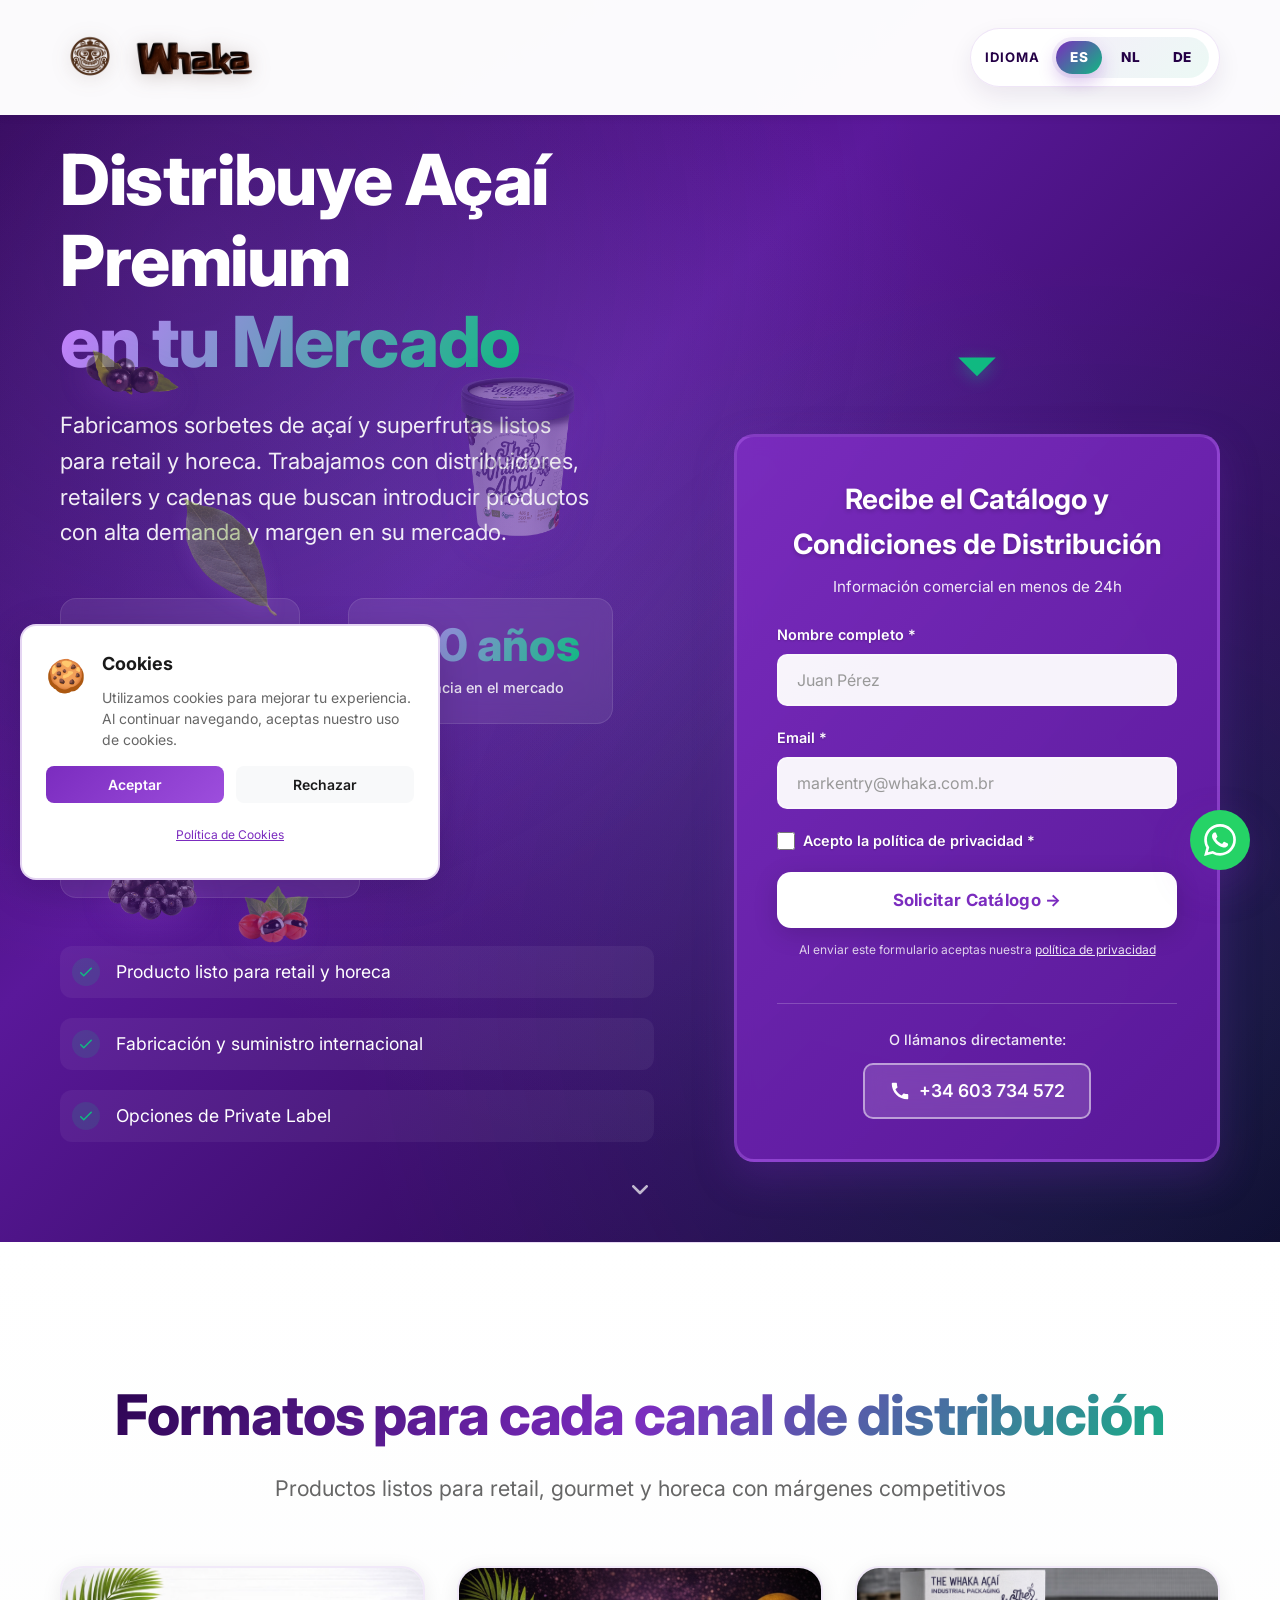
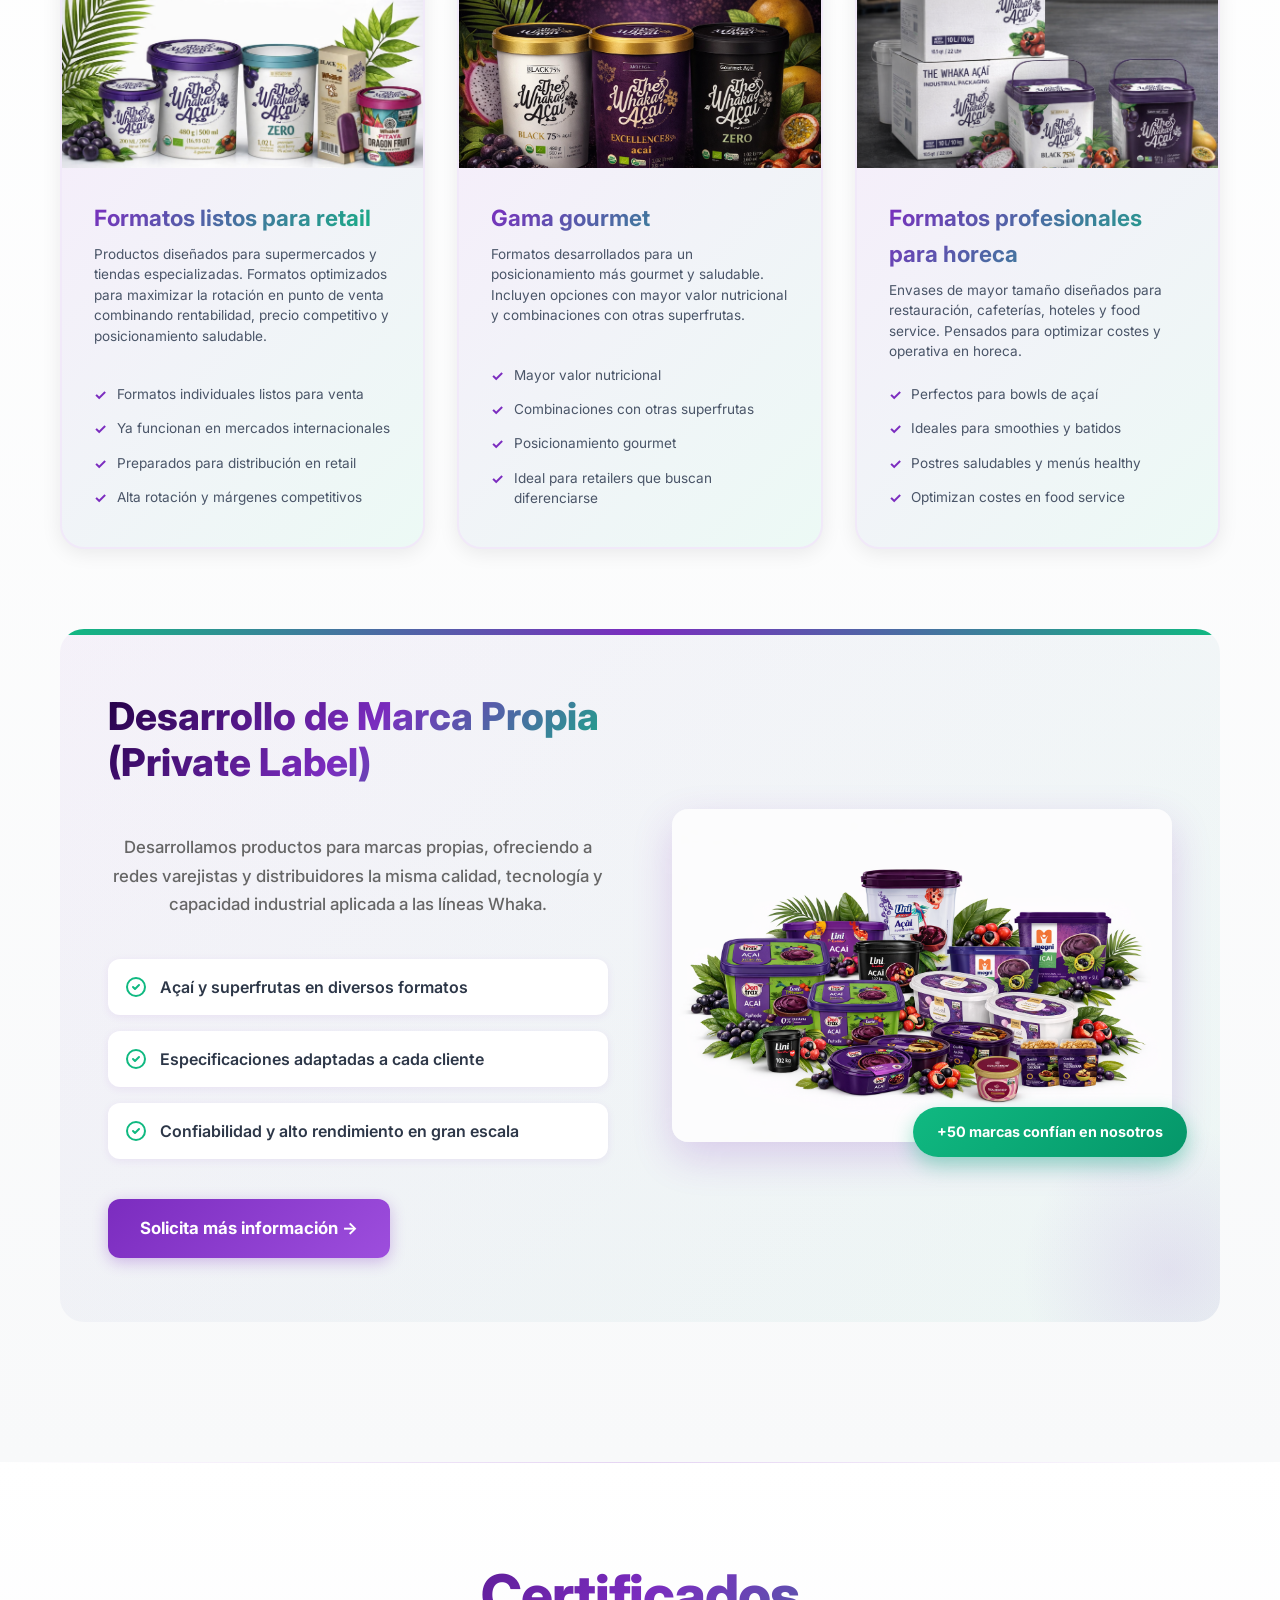
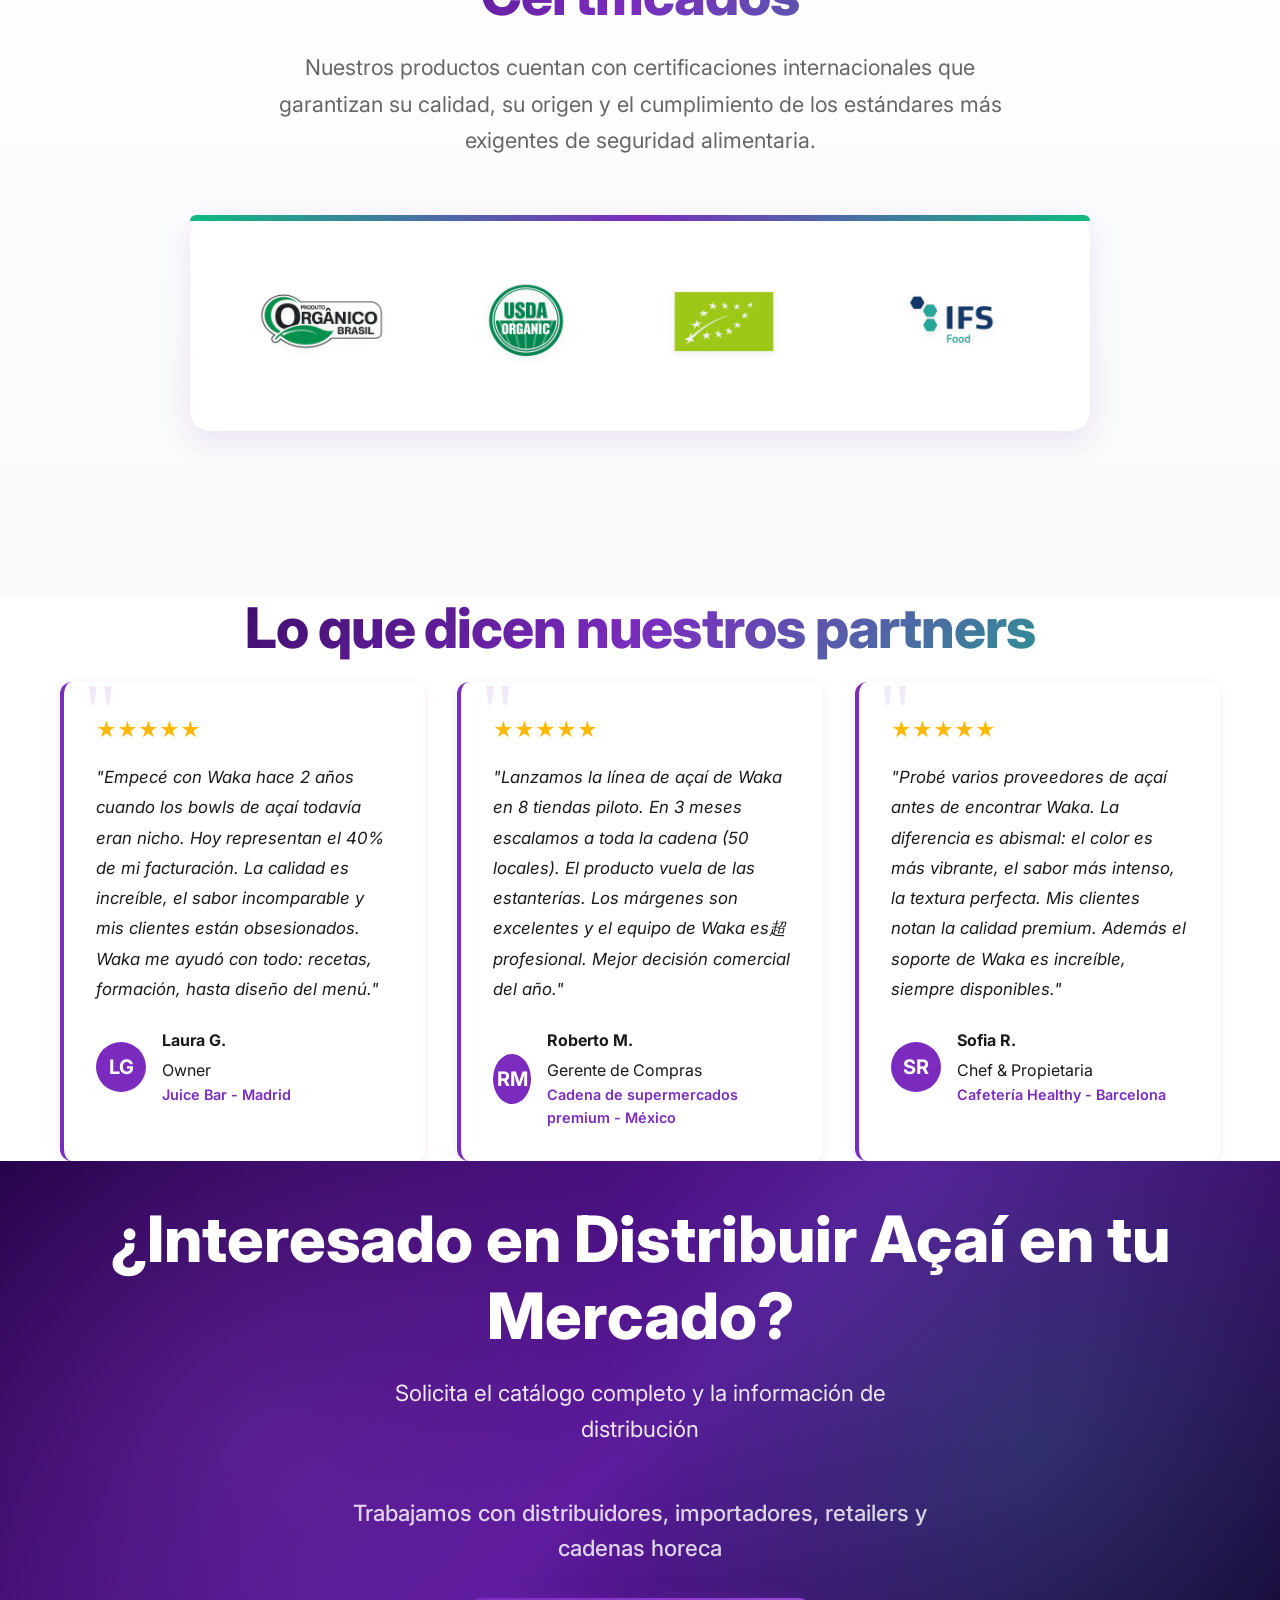
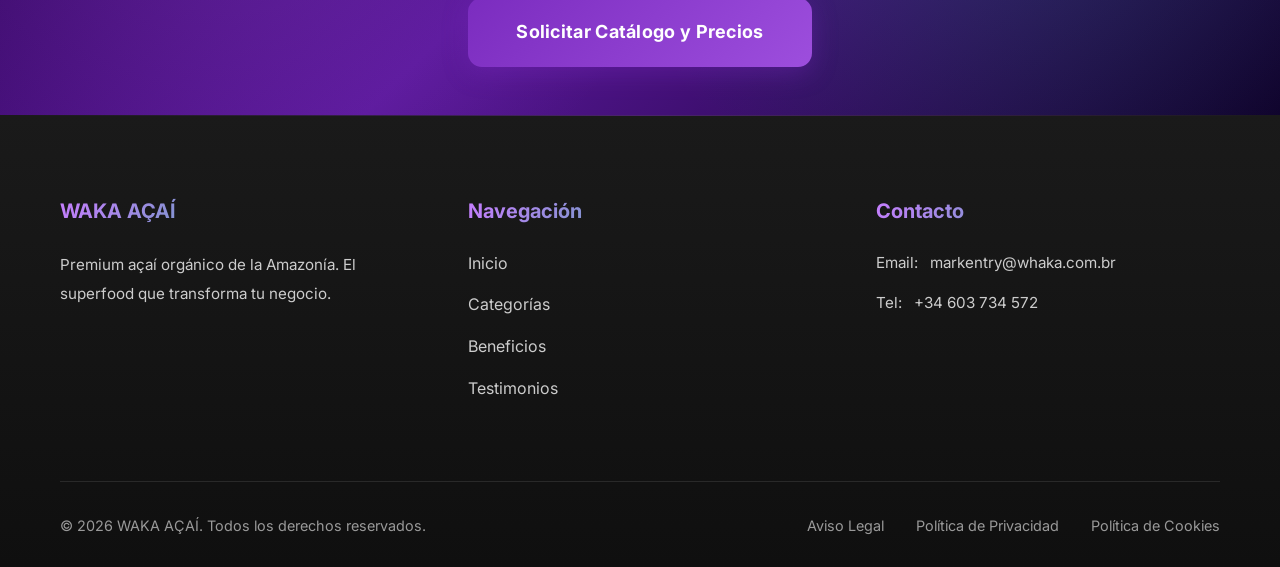
==== commit c580a5e0: "cambios idioma" ====
--- a/index.html
+++ b/index.html
@@ -3,9 +3,9 @@
 <head>
     <meta charset="UTF-8">
     <meta name="viewport" content="width=device-width, initial-scale=1.0">
-    <meta name="description" content="Import açaí premium - Açaí supplier y distributor internacional. Wholesale açaí para retail y horeca. Açaí private label. Fabricación y suministro de superfrutas para distribuidores.">
-    <meta name="keywords" content="import açaí, açaí supplier, wholesale açaí, açaí distributor, açaí private label, açaí retail, açaí horeca, superfrutas distribuidor">
-    <title>Whaka Açaí - Distribuidor de Açaí Brasileño</title>
+    <meta id="metaDescription" name="description" content="Import açaí premium - Açaí supplier y distributor internacional. Wholesale açaí para retail y horeca. Açaí private label. Fabricación y suministro de superfrutas para distribuidores.">
+    <meta id="metaKeywords" name="keywords" content="import açaí, açaí supplier, wholesale açaí, açaí distributor, açaí private label, açaí retail, açaí horeca, superfrutas distribuidor">
+    <title id="pageTitle">Whaka Açaí - Distribuidor de Açaí Brasileño</title>
     
     <!-- Favicon -->
     <link rel="icon" type="image/png" href="images/favicon.png">
@@ -33,11 +33,20 @@
                     <img src="images/whakanombresinfondo.png" alt="Whaka" class="logo-text" id="logoText">
                 </a>
             </div>
+
+            <div class="language-switcher" aria-label="Selector de idioma">
+                <span class="language-switcher-label" id="languageSwitcherLabel">Idioma</span>
+                <div class="language-switcher-group" role="group" aria-label="Cambiar idioma">
+                    <button type="button" class="language-button active" data-lang="es" aria-pressed="true">ES</button>
+                    <button type="button" class="language-button" data-lang="nl" aria-pressed="false">NL</button>
+                    <button type="button" class="language-button" data-lang="de" aria-pressed="false">DE</button>
+                </div>
+            </div>
         </div>
     </header>
 
     <!-- Hero Section - Sección principal con CTA -->
-    <section class="hero">
+    <section class="hero" id="hero">
         <div class="hero-overlay"></div>
         
         <!-- Elementos decorativos flotantes -->
@@ -52,26 +61,26 @@
         
         <div class="container hero-content">
             <div class="hero-text">
-                <h1 class="hero-title" id="heroTitle">
-                    Transforma tu negocio con <span class="highlight" id="heroHighlight">productos </span>
+                <h1 class="hero-title">
+                    <span id="heroTitleText">Distribuye Açaí Premium</span> <span class="highlight" id="heroHighlight">en tu Mercado</span>
                 </h1>
                 <p class="hero-subtitle" id="heroSubtitle">
-                    Para empresas que buscan calidad excepcional y resultados garantizados
+                    Fabricamos sorbetes de açaí y superfrutas listos para retail y horeca. Trabajamos con distribuidores, retailers y cadenas que buscan introducir productos con alta demanda y margen en su mercado.
                 </p>
                 
                 <!-- Stats -->
                 <div class="hero-stats">
                     <div class="stat-item">
-                        <span class="stat-number" id="stat1Number">+250M€</span>
-                        <span class="stat-label" id="stat1Label">Vendidos en 5 años</span>
+                        <span class="stat-number" id="stat1Number">100%</span>
+                        <span class="stat-label" id="stat1Label">Açaí orgánico certificado</span>
                     </div>
                     <div class="stat-item">
                         <span class="stat-number" id="stat2Number">+20 años</span>
-                        <span class="stat-label" id="stat2Label">De experiencia</span>
+                        <span class="stat-label" id="stat2Label">Experiencia en el mercado</span>
                     </div>
                     <div class="stat-item">
-                        <span class="stat-number" id="stat3Number">+30 países</span>
-                        <span class="stat-label" id="stat3Label">Operando</span>
+                        <span class="stat-number" id="stat3Number">+20 países</span>
+                        <span class="stat-label" id="stat3Label">Distribuyendo açaí premium</span>
                     </div>
                 </div>
 
@@ -81,19 +90,19 @@
                         <svg class="check-icon" viewBox="0 0 24 24" fill="none" stroke="currentColor">
                             <path d="M5 13l4 4L19 7" stroke-width="2" stroke-linecap="round" stroke-linejoin="round"/>
                         </svg>
-                        <span id="check1">Todas las categorías en un solo proveedor</span>
+                        <span id="check1">Producto listo para retail y horeca</span>
                     </div>
                     <div class="check-item">
                         <svg class="check-icon" viewBox="0 0 24 24" fill="none" stroke="currentColor">
                             <path d="M5 13l4 4L19 7" stroke-width="2" stroke-linecap="round" stroke-linejoin="round"/>
                         </svg>
-                        <span id="check2">Calidad Europea garantizada</span>
+                        <span id="check2">Fabricación y suministro internacional</span>
                     </div>
                     <div class="check-item">
                         <svg class="check-icon" viewBox="0 0 24 24" fill="none" stroke="currentColor">
                             <path d="M5 13l4 4L19 7" stroke-width="2" stroke-linecap="round" stroke-linejoin="round"/>
                         </svg>
-                        <span id="check3">Precios competitivos</span>
+                        <span id="check3">Opciones de Private Label</span>
                     </div>
                 </div>
             </div>
@@ -125,19 +134,19 @@
                     
                     <form id="leadForm" class="lead-form">
                         <div class="form-group">
-                            <label for="name">Nombre completo *</label>
+                            <label for="name" id="labelName">Nombre completo *</label>
                             <input type="text" id="name" name="name" required placeholder="Juan Pérez">
                         </div>
                         
                         <div class="form-group">
-                            <label for="email">Email *</label>
+                            <label for="email" id="labelEmail">Email *</label>
                             <input type="email" id="email" name="email" required placeholder="markentry@whaka.com.br">
                         </div>
                         
                         <div class="form-group checkbox-group">
                             <label class="checkbox-label">
                                 <input type="checkbox" id="privacy" name="privacy" required>
-                                <span>Acepto la política de privacidad *</span>
+                                <span id="privacyLabel">Acepto la política de privacidad *</span>
                             </label>
                         </div>
                         
@@ -145,11 +154,11 @@
                             Solicitar Catálogo →
                         </button>
                         
-                        <p class="form-note">Al enviar este formulario aceptas nuestra <a href="politica-privacidad.html" style="color: rgba(255, 255, 255, 0.9); text-decoration: underline;">política de privacidad</a></p>
+                        <p class="form-note"><span id="formNotePrefix">Al enviar este formulario aceptas nuestra</span> <a id="formNoteLink" href="politica-privacidad.html" style="color: rgba(255, 255, 255, 0.9); text-decoration: underline;">política de privacidad</a></p>
                         
                         <!-- Botón de llamar movido aquí -->
                         <div class="form-phone-cta">
-                            <p>O llámanos directamente:</p>
+                            <p id="formPhoneText">O llámanos directamente:</p>
                             <a href="tel:+34603734572" class="phone-link-alt">
                                 <svg class="phone-icon" viewBox="0 0 24 24" fill="currentColor">
                                     <path d="M20.01 15.38c-1.23 0-2.42-.2-3.53-.56-.35-.12-.74-.03-1.01.24l-1.57 1.97c-2.83-1.35-5.48-3.9-6.89-6.83l1.95-1.66c.27-.28.35-.67.24-1.02-.37-1.11-.56-2.3-.56-3.53 0-.54-.45-.99-.99-.99H4.19C3.65 3 3 3.24 3 3.99 3 13.28 10.73 21 20.01 21c.71 0 .99-.63.99-1.18v-3.45c0-.54-.45-.99-.99-.99z"/>
@@ -164,8 +173,8 @@
                             <circle cx="12" cy="12" r="10" stroke-width="2"/>
                             <path d="M8 12l3 3l5-6" stroke-width="2" stroke-linecap="round" stroke-linejoin="round"/>
                         </svg>
-                        <h3>¡Gracias por tu interés!</h3>
-                        <p>Nos pondremos en contacto contigo en menos de 24 horas.</p>
+                        <h3 id="formSuccessTitle">¡Gracias por tu interés!</h3>
+                        <p id="formSuccessText">Nos pondremos en contacto contigo en menos de 24 horas.</p>
                     </div>
                 </div>
             </div>
@@ -180,7 +189,7 @@
     </section>
 
     <!-- Sección de Categorías/Productos -->
-    <section class="categories">
+    <section class="categories" id="categories">
         <div class="container">
             <h2 class="section-title" id="categoriesTitle">Categorías que trabajamos</h2>
             <p class="section-subtitle" id="categoriesSubtitle">
@@ -194,37 +203,37 @@
             <div class="private-label-section">
                 <div class="private-label-content">
                     <div class="private-label-text">
-                        <h3 class="private-label-main-title">Desarrollo de Marca Propia (Private Label)</h3>
-                        <p class="private-label-description">Desarrollamos productos para marcas propias, ofreciendo a redes varejistas y distribuidores la misma calidad, tecnología y capacidad industrial aplicada a las líneas Whaka.</p>
+                        <h3 class="private-label-main-title" id="privateLabelMainTitle">Desarrollo de Marca Propia (Private Label)</h3>
+                        <p class="private-label-description" id="privateLabelDescriptionText">Desarrollamos productos para marcas propias, ofreciendo a redes varejistas y distribuidores la misma calidad, tecnología y capacidad industrial aplicada a las líneas Whaka.</p>
                         
                         <div class="private-label-features">
                             <div class="private-label-feature">
                                 <svg class="feature-icon" viewBox="0 0 24 24" fill="none" stroke="currentColor">
                                     <path d="M9 12l2 2 4-4m6 2a9 9 0 11-18 0 9 9 0 0118 0z" stroke-width="2" stroke-linecap="round" stroke-linejoin="round"/>
                                 </svg>
-                                <span>Açaí y superfrutas en diversos formatos</span>
+                                <span id="privateLabelFeature1">Açaí y superfrutas en diversos formatos</span>
                             </div>
                             <div class="private-label-feature">
                                 <svg class="feature-icon" viewBox="0 0 24 24" fill="none" stroke="currentColor">
                                     <path d="M9 12l2 2 4-4m6 2a9 9 0 11-18 0 9 9 0 0118 0z" stroke-width="2" stroke-linecap="round" stroke-linejoin="round"/>
                                 </svg>
-                                <span>Especificaciones adaptadas a cada cliente</span>
+                                <span id="privateLabelFeature2">Especificaciones adaptadas a cada cliente</span>
                             </div>
                             <div class="private-label-feature">
                                 <svg class="feature-icon" viewBox="0 0 24 24" fill="none" stroke="currentColor">
                                     <path d="M9 12l2 2 4-4m6 2a9 9 0 11-18 0 9 9 0 0118 0z" stroke-width="2" stroke-linecap="round" stroke-linejoin="round"/>
                                 </svg>
-                                <span>Confiabilidad y alto rendimiento en gran escala</span>
+                                <span id="privateLabelFeature3">Confiabilidad y alto rendimiento en gran escala</span>
                             </div>
                         </div>
                         
-                        <a href="#contact-form" class="btn-private-label">Solicita más información →</a>
+                        <a href="#contact-form" class="btn-private-label" id="privateLabelButton">Solicita más información →</a>
                     </div>
                     
                     <div class="private-label-image">
-                        <img src="images/privateLabel.png" alt="Private Label - Productos Marca Propia">
+                        <img src="images/privateLabel.png" alt="Private Label - Productos Marca Propia" id="privateLabelImage">
                         <div class="image-badge">
-                            <span class="badge-text">+50 marcas confían en nosotros</span>
+                            <span class="badge-text" id="privateLabelBadge">+50 marcas confían en nosotros</span>
                         </div>
                     </div>
                 </div>
@@ -233,7 +242,7 @@
     </section>
 
     <!-- Sección de Beneficios -->
-    <section class="benefits">
+    <section class="benefits" id="benefits">
         <div class="container">
             <h2 class="section-title" id="benefitsTitle">¿Qué consigues trabajando con nosotros?</h2>
             <p class="section-subtitle" id="benefitsSubtitle"></p>
@@ -260,7 +269,7 @@
     </section>
 
     <!-- Sección de Testimonios -->
-    <section class="testimonials">
+    <section class="testimonials" id="testimonials">
         <div class="container">
             <h2 class="section-title" id="testimonialsTitle">Lo que dicen nuestros partners</h2>
             
@@ -294,31 +303,31 @@
                 </div>
                 
                 <div class="footer-col">
-                    <h4>Navegación</h4>
+                    <h4 id="footerNavTitle">Navegación</h4>
                     <ul id="footerNav">
-                        <li><a href="#hero">Inicio</a></li>
-                        <li><a href="#categories">Categorías</a></li>
-                        <li><a href="#benefits">Beneficios</a></li>
-                        <li><a href="#testimonials">Testimonios</a></li>
+                        <li><a href="#hero" id="footerNavHome">Inicio</a></li>
+                        <li><a href="#categories" id="footerNavCategories">Categorías</a></li>
+                        <li><a href="#benefits" id="footerNavBenefits">Beneficios</a></li>
+                        <li><a href="#testimonials" id="footerNavTestimonials">Testimonios</a></li>
                     </ul>
                 </div>
                 
                 <div class="footer-col">
-                    <h4>Contacto</h4>
+                    <h4 id="footerContactTitle">Contacto</h4>
                     <ul class="footer-contact">
-                        <li>Email: <a href="mailto:info@empresa.com" id="footerEmail">info@empresa.com</a></li>
-                        <li>Tel: <a href="tel:+34000000000" id="footerPhone">+34 000 000 000</a></li>
+                        <li><span id="footerEmailLabel">Email:</span> <a href="mailto:info@empresa.com" id="footerEmail">info@empresa.com</a></li>
+                        <li><span id="footerPhoneLabel">Tel:</span> <a href="tel:+34000000000" id="footerPhone">+34 000 000 000</a></li>
                     </ul>
                 </div>
                 
             </div>
             
             <div class="footer-bottom">
-                <p>&copy; <span id="currentYear"></span> <span id="footerCopyright">Empresa</span>. Todos los derechos reservados.</p>
+                <p>&copy; <span id="currentYear"></span> <span id="footerCopyright">Empresa</span>. <span id="footerRights">Todos los derechos reservados.</span></p>
                 <div class="footer-legal">
-                    <a href="aviso-legal.html">Aviso Legal</a>
-                    <a href="politica-privacidad.html">Política de Privacidad</a>
-                    <a href="politica-cookies.html">Política de Cookies</a>
+                    <a href="aviso-legal.html" id="legalNoticeLink">Aviso Legal</a>
+                    <a href="politica-privacidad.html" id="privacyPolicyLink">Política de Privacidad</a>
+                    <a href="politica-cookies.html" id="cookiePolicyFooterLink">Política de Cookies</a>
                 </div>
             </div>
         </div>
@@ -336,14 +345,14 @@
         <div class="cookie-content">
             <div class="cookie-icon">🍪</div>
             <div class="cookie-text">
-                <h4>Cookies</h4>
-                <p>Utilizamos cookies para mejorar tu experiencia. Al continuar navegando, aceptas nuestro uso de cookies.</p>
+                <h4 id="cookieTitle">Cookies</h4>
+                <p id="cookieText">Utilizamos cookies para mejorar tu experiencia. Al continuar navegando, aceptas nuestro uso de cookies.</p>
             </div>
         </div>
         <div class="cookie-buttons">
-            <button onclick="acceptCookies()" class="cookie-btn cookie-accept">Aceptar</button>
-            <button onclick="rejectCookies()" class="cookie-btn cookie-reject">Rechazar</button>
-            <a href="politica-cookies.html" class="cookie-link">Política de Cookies</a>
+            <button onclick="acceptCookies()" class="cookie-btn cookie-accept" id="cookieAccept">Aceptar</button>
+            <button onclick="rejectCookies()" class="cookie-btn cookie-reject" id="cookieReject">Rechazar</button>
+            <a href="politica-cookies.html" class="cookie-link" id="cookiePolicyBannerLink">Política de Cookies</a>
         </div>
     </div>
 
--- a/styles.css
+++ b/styles.css
@@ -1,3 +1,8 @@
+/* ===========================================
+   WHAKA AÇAÍ - LANDING PAGE CSS
+   VERSION: 2.0 - MOBILE ARROW FIX - 2026-04-21
+   =========================================== */
+
 /* ===================================
    VARIABLES Y RESET
    =================================== */
@@ -190,7 +195,7 @@
 .header-container {
     display: flex;
     align-items: center;
-    justify-content: flex-start;
+    justify-content: space-between;
     gap: 2rem;
 }
 
@@ -212,6 +217,58 @@
     width: auto;
     transition: all 0.3s ease;
     filter: drop-shadow(0 3px 10px rgba(92, 64, 51, 0.25));
+}
+
+.language-switcher {
+    display: inline-flex;
+    align-items: center;
+    gap: 0.75rem;
+    padding: 0.5rem 0.6rem 0.5rem 0.9rem;
+    border-radius: 999px;
+    background: rgba(255, 255, 255, 0.92);
+    border: 1px solid rgba(123, 44, 191, 0.12);
+    box-shadow: 0 10px 24px rgba(36, 0, 70, 0.08);
+    backdrop-filter: blur(10px);
+}
+
+.language-switcher-label {
+    font-size: 0.82rem;
+    font-weight: 700;
+    text-transform: uppercase;
+    letter-spacing: 0.08em;
+    color: var(--secondary-color);
+}
+
+.language-switcher-group {
+    display: inline-flex;
+    align-items: center;
+    gap: 0.35rem;
+    padding: 0.25rem;
+    border-radius: 999px;
+    background: linear-gradient(135deg, rgba(123, 44, 191, 0.08), rgba(16, 185, 129, 0.08));
+}
+
+.language-button {
+    min-width: 46px;
+    padding: 0.55rem 0.8rem;
+    border-radius: 999px;
+    background: transparent;
+    color: var(--secondary-color);
+    font-size: 0.85rem;
+    font-weight: 800;
+    letter-spacing: 0.04em;
+    transition: transform 0.25s ease, background 0.25s ease, color 0.25s ease, box-shadow 0.25s ease;
+}
+
+.language-button:hover {
+    transform: translateY(-1px);
+    background: rgba(123, 44, 191, 0.1);
+}
+
+.language-button.active {
+    background: linear-gradient(135deg, #7B2CBF 0%, #10B981 100%);
+    color: #FFFFFF;
+    box-shadow: 0 8px 18px rgba(123, 44, 191, 0.28);
 }
 
 .header.scrolled .logo-icon {
@@ -229,7 +286,7 @@
     position: relative;
     min-height: 100vh;
     display: flex;
-    align-items: center;
+    align-items: flex-start;
     background: linear-gradient(135deg, #240046 0%, #5A189A 40%, #10002B 100%);
     padding: 140px 0 100px;
     overflow: hidden;
@@ -709,10 +766,15 @@
 
 /* Flecha apuntando al formulario */
 .form-arrow {
-    text-align: right;
+    display: flex;
+    justify-content: center;
+    align-items: center;
+    width: 100%;
+    text-align: center;
     margin-bottom: 1.5rem;
-    margin-right: -5rem;
-    animation: bounce 2s ease-in-out infinite;
+    margin-right: 0;
+    margin-left: 0;
+    animation: arrow-bounce 2s ease-in-out infinite;
 }
 
 .form-arrow svg {
@@ -721,7 +783,7 @@
     filter: drop-shadow(0 4px 8px rgba(16, 185, 129, 0.4));
 }
 
-@keyframes bounce {
+@keyframes arrow-bounce {
     0%, 100% {
         transform: translateY(0);
     }
@@ -801,7 +863,7 @@
     bottom: 30px;
     left: 50%;
     transform: translateX(-50%);
-    animation: bounce 2s infinite;
+    animation: scroll-bounce 2s infinite;
 }
 
 .scroll-indicator svg {
@@ -811,7 +873,7 @@
     opacity: 0.7;
 }
 
-@keyframes bounce {
+@keyframes scroll-bounce {
     0%, 20%, 50%, 80%, 100% {
         transform: translateX(-50%) translateY(0);
     }
@@ -827,7 +889,7 @@
    CATEGORÍAS PREMIUM
    =================================== */
 .categories {
-    padding: 100px 0;
+    padding: 140px 0;
     background: linear-gradient(180deg, #FFFFFF 0%, #F8F9FA 100%);
     position: relative;
 }
@@ -951,26 +1013,31 @@
 }
 
 .category-list li {
-    padding: 0.5rem 0;
+    display: flex;
+    align-items: flex-start;
+    gap: 0.6rem;
+    padding: 0.4rem 0;
     color: #4A5568;
     font-size: 0.85rem;
-    position: relative;
-    padding-left: 2rem;
-    transition: all 0.3s ease;
+    line-height: 1.5;
+    position: static;
+    padding-left: 0;
+    transition: none;
 }
 
 .category-card:hover .category-list li {
-    padding: 0.5rem 0;
-    padding-left: 2rem;
+    padding: 0.4rem 0;
+    padding-left: 0;
 }
 
 .category-list li::before {
     content: '✓';
     color: #7B2CBF;
-    position: absolute;
-    left: 0.25rem;
     font-weight: bold;
-    font-size: 1rem;
+    font-size: 0.9rem;
+    line-height: 1.5;
+    flex-shrink: 0;
+    position: static;
 }
 
 /* ===================================
@@ -1159,16 +1226,26 @@
     
     .private-label-image {
         order: -1;
+        flex-direction: column;
+        gap: 1rem;
     }
     
     .image-badge {
-        bottom: 10px;
-        right: 10px;
+        position: static;
+        margin-top: 0;
+        display: inline-flex;
+        align-items: center;
+        justify-content: center;
+        align-self: center;
+        max-width: calc(100% - 2rem);
         padding: 0.6rem 1.2rem;
+        text-align: center;
     }
     
     .badge-text {
         font-size: 0.85rem;
+        white-space: normal;
+        text-align: center;
     }
 }
 
@@ -1198,7 +1275,17 @@
     .image-badge {
         position: static;
         margin-top: 1rem;
-        display: inline-block;
+        display: inline-flex;
+        align-items: center;
+        justify-content: center;
+        align-self: center;
+        max-width: 100%;
+        text-align: center;
+    }
+
+    .badge-text {
+        white-space: normal;
+        text-align: center;
     }
 }
 
@@ -1871,7 +1958,7 @@
    CTA FINAL PREMIUM
    =================================== */
 .cta-final {
-    padding: 120px 0;
+    padding: 40px 0;
     background: linear-gradient(135deg, #240046 0%, #5A189A 50%, #10002B 100%);
     color: white;
     text-align: center;
@@ -2086,114 +2173,6 @@
     }
     100% {
         box-shadow: 0 0 0 0 rgba(37, 211, 102, 0);
-    }
-}
-
-/* ===================================
-   RESPONSIVE
-   =================================== */
-@media (max-width: 968px) {
-    .hero-content {
-        grid-template-columns: 1fr;
-        gap: 3rem;
-    }
-
-    .hero {
-        padding: 100px 0 60px;
-    }
-
-    .hero-form {
-        position: static;
-    }
-
-    .categories-grid,
-    .benefits-grid,
-    .testimonials-grid,
-    .varieties-grid,
-    .private-label-grid {
-        grid-template-columns: 1fr;
-    }
-
-    .footer-bottom {
-        flex-direction: column;
-        text-align: center;
-    }
-
-    .footer-legal {
-        flex-direction: column;
-        gap: 0.5rem;
-    }
-    
-    /* Reducir elementos flotantes en tablet */
-    .float-element {
-        opacity: 0.4;
-        transform: scale(0.8);
-    }
-    
-    /* Header responsive tablet */
-    .header {
-        padding: 1rem 0;
-    }
-    
-    .logo-icon {
-        height: 65px;
-    }
-    
-    .logo-text {
-        height: 120px;
-    }
-}
-
-@media (max-width: 640px) {
-    .hero-stats {
-        flex-direction: column;
-        gap: 1.5rem;
-    }
-
-    .form-card {
-        padding: 1.5rem;
-    }
-
-    .categories,
-    .benefits,
-    .testimonials,
-    .varieties,
-    .private-label {
-        padding: 60px 0;
-    }
-
-    .cta-final {
-        padding: 60px 0;
-    }
-
-    .whatsapp-float {
-        width: 50px;
-        height: 50px;
-        bottom: 20px;
-        right: 20px;
-    }
-    
-    /* Ocultar elementos flotantes en móvil para mejor legibilidad */
-    .float-element {
-        display: none;
-    }
-    
-    /* Header responsive móvil */
-    .header {
-        padding: 0.75rem 0;
-    }
-    
-    .logo-icon {
-        height: 55px;
-    }
-    
-    .logo-text {
-        height: 100px;
-    }
-
-    .whatsapp-float svg {
-        width: 26px;
-        height: 26px;
     }
 }
 
@@ -2354,6 +2333,1156 @@
     color: var(--primary-dark);
 }
 
+/* ===================================
+   RESPONSIVE DESIGN - MOBILE FIRST
+   Organizado por breakpoint de mayor a menor
+   =================================== */
+
+/* ============================================
+   TABLETS Y PANTALLAS MEDIANAS (max-width: 1024px)
+   ============================================ */
+@media (max-width: 1024px) {
+    .container {
+        padding: 0 30px;
+    }
+    
+    /* Benefits Grid */
+    .benefits-grid {
+        grid-template-columns: repeat(2, 1fr) !important;
+        gap: 2rem;
+    }
+    
+    /* Private Label Grid */
+    .private-label-grid {
+        grid-template-columns: repeat(2, 1fr) !important;
+    }
+    
+    /* Varieties Grid */
+    .varieties-grid {
+        grid-template-columns: repeat(2, 1fr) !important;
+        gap: 1.5rem;
+    }
+}
+
+/* ============================================
+   TABLETS PEQUEÑAS (max-width: 968px)
+   ============================================ */
+@media (max-width: 968px) {
+    /* Hero Section - Cambiar a 1 columna */
+    .hero-content {
+        grid-template-columns: 1fr !important;
+        gap: 3rem;
+    }
+    
+    .hero-text {
+        text-align: center;
+    }
+    
+    .hero-stats {
+        justify-content: center;
+    }
+    
+    .hero-checks {
+        justify-content: center;
+    }
+    
+    /* Private Label Content */
+    .private-label-content {
+        grid-template-columns: 1fr !important;
+        gap: 3rem;
+    }
+    
+    .private-label-image {
+        order: -1;
+    }
+    
+    .image-badge {
+        bottom: 10px;
+        right: 10px;
+        padding: 0.6rem 1.2rem;
+    }
+    
+    .badge-text {
+        font-size: 0.85rem;
+    }
+    
+    /* Categories Grid */
+    .categories-grid {
+        grid-template-columns: repeat(2, 1fr) !important;
+        gap: 2rem;
+    }
+    
+    /* Categories estáticas en tablets */
+    .category-card {
+        transition: none !important;
+    }
+    
+    .category-card:hover {
+        transform: translateY(-5px) scale(1.01) !important;
+    }
+    
+    /* Testimonials */
+    .testimonials-grid {
+        grid-template-columns: 1fr !important;
+    }
+}
+
+/* ============================================
+   MÓVILES GRANDES Y TABLETS MINI (max-width: 768px)
+   ============================================ */
+@media (max-width: 768px) {
+    .container {
+        padding: 0 20px;
+    }
+    
+    /* Ocultar imágenes flotantes en móvil */
+    .float-element {
+        display: none !important;
+    }
+    
+    /* ===== HERO ===== */
+    .hero {
+        padding: 130px 0 40px !important;
+        min-height: auto !important;
+    }
+    
+    .hero-form {
+        position: relative !important;
+        top: auto !important;
+        margin-top: 0 !important;
+    }
+    
+    .hero-content {
+        grid-template-columns: 1fr !important;
+        gap: 0.5rem;
+    }
+    
+    .hero-text {
+        text-align: center;
+    }
+    
+    .hero-title {
+        font-size: clamp(1.875rem, 5vw, 2.5rem) !important;
+        margin-bottom: 0.75rem;
+        color: white !important;
+        display: block !important;
+        visibility: visible !important;
+    }
+    
+    .hero-title .highlight {
+        background: linear-gradient(120deg, #C77DFF 0%, #10B981 100%) !important;
+        -webkit-background-clip: text !important;
+        -webkit-text-fill-color: transparent !important;
+        background-clip: text !important;
+    }
+    
+    .hero-subtitle {
+        font-size: 0.95rem !important;
+        margin-left: auto;
+        margin-right: auto;
+        max-width: 100%;
+        color: white !important;
+        opacity: 0.92 !important;
+        display: block !important;
+        visibility: visible !important;
+        margin-bottom: 1.25rem !important;
+    }
+    
+    .hero-stats {
+        flex-direction: row !important;
+        flex-wrap: nowrap !important;
+        align-items: stretch !important;
+        gap: 0.75rem !important;
+        margin-bottom: 1.25rem !important;
+    }
+    
+    .stat-item {
+        width: auto !important;
+        max-width: none !important;
+        flex: 1 !important;
+        padding: 0.75rem 0.5rem !important;
+        text-align: center !important;
+    }
+    
+    .stat-number {
+        font-size: 1.4rem !important;
+        margin-bottom: 0.25rem !important;
+    }
+    
+    .stat-label {
+        font-size: 0.7rem !important;
+        line-height: 1.3 !important;
+    }
+    
+    .hero-checks {
+        justify-content: center !important;
+        flex-wrap: wrap;
+        gap: 0.5rem !important;
+        margin-bottom: 0 !important;
+    }
+    
+    .check-item {
+        font-size: 0.875rem;
+        padding: 0.5rem 0.75rem !important;
+        gap: 0.5rem !important;
+    }
+    
+    .check-icon {
+        width: 20px !important;
+        height: 20px !important;
+    }
+    
+    /* Mostrar flecha decorativa centrada en móvil */
+    .form-arrow {
+        display: flex !important;
+        justify-content: center !important;
+        align-items: center !important;
+        width: 100% !important;
+        margin-right: 0 !important;
+        margin-left: 0 !important;
+        margin-bottom: 0.5rem !important;
+        text-align: center !important;
+    }
+    
+    .form-arrow svg {
+        width: 45px !important;
+        height: 45px !important;
+        margin: 0 auto !important;
+    }
+    
+    /* ===== FORMULARIO ===== */
+    .form-card {
+        padding: 1.75rem 1.5rem !important;
+    }
+    
+    .form-title {
+        font-size: 1.375rem !important;
+        text-align: center;
+    }
+    
+    .form-subtitle {
+        font-size: 0.9rem !important;
+        text-align: center;
+    }
+    
+    .btn-primary {
+        width: 100% !important;
+        padding: 15px 32px;
+        font-size: 1rem;
+    }
+    
+    .phone-link-alt {
+        width: 100% !important;
+        justify-content: center !important;
+        display: flex !important;
+        visibility: visible !important;
+        color: white !important;
+        background: rgba(255, 255, 255, 0.15) !important;
+        border: 2px solid rgba(255, 255, 255, 0.5) !important;
+        padding: 14px 24px !important;
+    }
+    
+    .form-phone-cta {
+        display: block !important;
+        margin-top: 1.5rem !important;
+        visibility: visible !important;
+        opacity: 1 !important;
+        border-top: 1px solid rgba(255, 255, 255, 0.2) !important;
+        padding-top: 1.5rem !important;
+    }
+    
+    .form-phone-cta p {
+        color: white !important;
+        opacity: 0.9 !important;
+        display: block !important;
+        visibility: visible !important;
+    }
+    
+    /* ===== CATEGORIES - ESTÁTICO EN MÓVIL ===== */
+    .categories {
+        padding: 70px 0 !important;
+    }
+    
+    .categories-grid {
+        grid-template-columns: 1fr !important;
+        gap: 1.5rem !important;
+    }
+    
+    .category-card {
+        min-height: auto !important;
+        height: auto !important;
+        transform: none !important;
+        transition: none !important;
+        cursor: default !important;
+    }
+    
+    .category-card:hover {
+        transform: none !important;
+        box-shadow: 0 4px 20px rgba(0, 0, 0, 0.08) !important;
+    }
+    
+    .category-image {
+        height: 180px !important;
+    }
+    
+    .category-card:hover .category-image {
+        transform: none !important;
+    }
+    
+    .category-content {
+        padding: 1.5rem !important;
+    }
+    
+    .category-title {
+        font-size: 1.25rem !important;
+        margin-bottom: 0.5rem !important;
+    }
+    
+    .category-card:hover .category-title {
+        font-size: 1.25rem !important;
+        margin-bottom: 0.5rem !important;
+    }
+    
+    .category-description {
+        font-size: 0.95rem !important;
+        line-height: 1.5 !important;
+        margin-bottom: 1rem !important;
+        max-height: none !important;
+        overflow: visible !important;
+    }
+    
+    .category-card:hover .category-description {
+        max-height: none !important;
+    }
+    
+    .category-list {
+        max-height: none !important;
+        overflow: visible !important;
+    }
+    
+    /* ===== PRIVATE LABEL ===== */
+    .private-label-section {
+        padding: 3rem 1.5rem !important;
+        margin: 3rem 1rem 0 1rem !important;
+    }
+    
+    .private-label-content {
+        gap: 2.5rem;
+    }
+    
+    .private-label-main-title {
+        font-size: 1.5rem !important;
+    }
+    
+    .private-label-description {
+        font-size: 1rem !important;
+    }
+    
+    .private-label-feature {
+        padding: 0.875rem;
+    }
+    
+    .private-label-feature span {
+        font-size: 0.95rem;
+    }
+    
+    .btn-private-label {
+        font-size: 1rem;
+        padding: 0.875rem 1.75rem;
+    }
+    
+    .image-badge {
+        position: static !important;
+        margin-top: 1rem;
+        display: inline-flex;
+        align-items: center;
+        justify-content: center;
+        align-self: center;
+        max-width: 100%;
+        text-align: center;
+    }
+    
+    .private-label-grid {
+        grid-template-columns: 1fr !important;
+    }
+    
+    /* ===== BENEFITS ===== */
+    .benefits {
+        padding: 60px 0 !important;
+    }
+    
+    .benefits-grid {
+        grid-template-columns: 1fr !important;
+    }
+    
+    .benefit-card {
+        padding: 2rem 1.5rem;
+    }
+    
+    .certificates-container {
+        padding: 2.5rem 1.5rem !important;
+        margin: 0 1rem 3rem 1rem !important;
+        gap: 2rem !important;
+    }
+    
+    .certificate-logo img {
+        max-width: 150px !important;
+        max-height: 85px !important;
+    }
+    
+    /* ===== TESTIMONIOS ===== */
+    .testimonials {
+        padding: 70px 0;
+    }
+    
+    .testimonials-grid {
+        grid-template-columns: 1fr !important;
+    }
+    
+    .testimonial-card {
+        padding: 2rem 1.5rem;
+    }
+    
+    /* ===== CTA FINAL ===== */
+    .cta-final {
+        padding: 30px 0 !important;
+    }
+    
+    .cta-content h2 {
+        font-size: 2rem !important;
+    }
+    
+    .cta-content p {
+        font-size: 1.05rem;
+    }
+    
+    .btn-large {
+        padding: 16px 34px;
+        font-size: 1.05rem;
+    }
+    
+    /* ===== FOOTER ===== */
+    .footer {
+        padding: 60px 0 30px !important;
+    }
+    
+    .footer-content {
+        grid-template-columns: 1fr !important;
+        gap: 2.5rem;
+    }
+    
+    .footer-col {
+        text-align: center;
+    }
+    
+    .footer-bottom {
+        flex-direction: column !important;
+        gap: 1.5rem;
+        text-align: center;
+    }
+    
+    .footer-legal {
+        flex-direction: column !important;
+        gap: 0.75rem;
+    }
+}
+
+/* ============================================
+   MÓVILES ESTÁNDAR (max-width: 640px)
+   ============================================ */
+@media (max-width: 640px) {
+    .container {
+        padding: 0 15px;
+    }
+    
+    /* ===== HEADER ===== */
+    .header {
+        padding: 0.75rem 0;
+    }
+
+    .header-container {
+        gap: 0.9rem;
+    }
+
+    .language-switcher {
+        gap: 0.55rem;
+        padding: 0.4rem 0.45rem 0.4rem 0.65rem;
+    }
+
+    .language-switcher-label {
+        font-size: 0.72rem;
+    }
+
+    .language-button {
+        min-width: 40px;
+        padding: 0.45rem 0.65rem;
+        font-size: 0.78rem;
+    }
+    
+    .logo-icon {
+        height: 45px;
+    }
+    
+    .logo-text {
+        height: 85px;
+    }
+    
+    /* Mostrar flecha decorativa en móvil */
+    .form-arrow {
+        display: flex !important;
+        justify-content: center !important;
+        align-items: center !important;
+        width: 100% !important;
+        margin-right: 0 !important;
+        margin-left: 0 !important;
+        margin-bottom: 0.5rem !important;
+        text-align: center !important;
+    }
+    
+    .form-arrow svg {
+        width: 40px !important;
+        height: 40px !important;
+        margin: 0 auto !important;
+    }
+    
+    .hero-form {
+        position: relative !important;
+        top: auto !important;
+        margin-top: 0 !important;
+    }
+    
+    /* ===== HERO ===== */
+    .hero {
+        padding: 115px 0 30px !important;
+        min-height: auto !important;
+    }
+    
+    .hero-content {
+        gap: 0.5rem;
+    }
+    
+    .hero-title {
+        font-size: 1.75rem !important;
+        line-height: 1.25;
+        color: white !important;
+        display: block !important;
+        visibility: visible !important;
+    }
+    
+    .hero-title .highlight {
+        background: linear-gradient(120deg, #C77DFF 0%, #10B981 100%) !important;
+        -webkit-background-clip: text !important;
+        -webkit-text-fill-color: transparent !important;
+        background-clip: text !important;
+    }
+    
+    .hero-subtitle {
+        font-size: 1rem !important;
+        color: white !important;
+        opacity: 0.92 !important;
+        display: block !important;
+        visibility: visible !important;
+    }
+    
+    .hero-checks {
+        gap: 1rem;
+    }
+    
+    .check-item {
+        font-size: 0.9rem;
+    }
+    
+    /* ===== FORMULARIO ===== */
+    .form-card {
+        padding: 1.25rem 1.25rem !important;
+        overflow: visible !important;
+    }
+    
+    .lead-form {
+        gap: 0.6rem !important;
+        max-height: 65vh !important;
+        overflow-y: auto !important;
+        overflow-x: hidden !important;
+        scrollbar-width: thin !important;
+        scrollbar-color: rgba(199, 125, 255, 0.6) rgba(255,255,255,0.1) !important;
+        padding-right: 4px !important;
+    }
+    
+    .form-phone-cta {
+        margin-top: 0.6rem !important;
+        padding-top: 0.6rem !important;
+    }
+    
+    .form-title {
+        font-size: 1.15rem !important;
+        margin-bottom: 0.25rem !important;
+    }
+    
+    .form-subtitle {
+        font-size: 0.8rem !important;
+        margin-bottom: 0.6rem !important;
+    }
+    
+    .form-group label {
+        font-size: 0.8rem;
+    }
+    
+    .form-group input {
+        padding: 9px 12px !important;
+        font-size: 0.9rem;
+    }
+    
+    .checkbox-label {
+        font-size: 0.85rem !important;
+    }
+    
+    .btn-primary {
+        padding: 11px 28px !important;
+        font-size: 0.9rem;
+    }
+    
+    .form-note {
+        font-size: 0.7rem !important;
+        margin-top: -0.25rem !important;
+    }
+    
+    .phone-link-alt {
+        font-size: 1rem;
+        padding: 12px 20px;
+        display: flex !important;
+        visibility: visible !important;
+        color: white !important;
+        background: rgba(255, 255, 255, 0.15) !important;
+        border: 2px solid rgba(255, 255, 255, 0.5) !important;
+        width: 100% !important;
+        justify-content: center !important;
+    }
+    
+    .form-phone-cta {
+        display: block !important;
+        visibility: visible !important;
+        opacity: 1 !important;
+    }
+    
+    .form-phone-cta p {
+        color: white !important;
+        opacity: 0.9 !important;
+        display: block !important;
+        visibility: visible !important;
+    }
+    
+    /* ===== SECCIONES ===== */
+    .categories,
+    .benefits,
+    .testimonials {
+        padding: 50px 0 !important;
+    }
+    
+    .section-title {
+        font-size: 1.875rem;
+        margin-bottom: 1rem;
+    }
+    
+    .section-subtitle {
+        font-size: 1rem;
+        margin-bottom: 2.5rem;
+    }
+    
+    /* ===== CARDS ===== */
+    .benefit-card,
+    .testimonial-card {
+        padding: 1.75rem 1.25rem;
+    }
+    
+    /* Categories estáticas */
+    .category-card {
+        min-height: auto !important;
+        height: auto !important;
+        transform: none !important;
+        cursor: default !important;
+    }
+    
+    .category-card:hover {
+        transform: none !important;
+        box-shadow: 0 4px 20px rgba(0, 0, 0, 0.08) !important;
+    }
+    
+    .category-card:hover .category-image {
+        transform: none !important;
+    }
+    
+    .category-image {
+        height: 170px !important;
+    }
+    
+    .category-content {
+        padding: 1.5rem !important;
+    }
+    
+    .category-icon {
+        width: 60px;
+        height: 60px;
+        font-size: 1.875rem;
+    }
+    
+    .category-title {
+        font-size: 1.15rem !important;
+        margin-bottom: 0.5rem !important;
+    }
+    
+    .category-card:hover .category-title {
+        font-size: 1.15rem !important;
+        margin-bottom: 0.5rem !important;
+    }
+    
+    .category-description {
+        font-size: 0.9rem !important;
+        max-height: none !important;
+        overflow: visible !important;
+    }
+    
+    .category-list {
+        max-height: none !important;
+        overflow: visible !important;
+    }
+    
+    .category-list li {
+        font-size: 0.875rem !important;
+        padding: 0.4rem 0 !important;
+        padding-left: 0 !important;
+        display: flex !important;
+        align-items: flex-start !important;
+        gap: 0.6rem !important;
+    }
+    
+    .category-list li::before {
+        position: static !important;
+        flex-shrink: 0 !important;
+    }
+    
+    /* ===== PRIVATE LABEL ===== */
+    .private-label-section {
+        padding: 2.5rem 1.25rem !important;
+    }
+    
+    .private-label-main-title {
+        font-size: 1.5rem !important;
+    }
+    
+    .private-label-description {
+        font-size: 0.95rem !important;
+    }
+    
+    .private-label-feature {
+        padding: 0.75rem;
+    }
+    
+    .private-label-feature span {
+        font-size: 0.875rem;
+    }
+    
+    .btn-private-label {
+        padding: 0.875rem 1.75rem;
+        font-size: 0.95rem;
+        width: 100%;
+        justify-content: center;
+    }
+    
+    /* ===== CERTIFICADOS ===== */
+    .certificates-container {
+        padding: 2rem 1.25rem !important;
+        gap: 1.5rem !important;
+    }
+    
+    .certificate-logo img {
+        max-width: 110px !important;
+        max-height: 70px !important;
+    }
+    
+    /* ===== TESTIMONIOS ===== */
+    .testimonial-text {
+        font-size: 0.95rem;
+    }
+    
+    .testimonial-author h4 {
+        font-size: 1rem;
+    }
+    
+    .testimonial-author p {
+        font-size: 0.8rem;
+    }
+    
+    /* ===== CTA FINAL ===== */
+    .cta-final {
+        padding: 20px 0 !important;
+    }
+    
+    .cta-content h2 {
+        font-size: 1.75rem !important;
+    }
+    
+    .cta-content p,
+    .cta-subtitle {
+        font-size: 0.95rem;
+    }
+    
+    .btn-large {
+        padding: 14px 28px;
+        font-size: 0.95rem;
+        width: 100%;
+    }
+    
+    /* ===== FOOTER ===== */
+    .footer {
+        padding: 50px 0 25px !important;
+    }
+    
+    .footer-col h4 {
+        font-size: 1.125rem;
+    }
+    
+    .footer-col p,
+    .footer-col li {
+        font-size: 0.875rem;
+    }
+    
+    .footer-bottom p,
+    .footer-legal a {
+        font-size: 0.85rem;
+    }
+    
+    /* ===== WHATSAPP ===== */
+    .whatsapp-float {
+        width: 55px;
+        height: 55px;
+        bottom: 20px;
+        right: 20px;
+    }
+    
+    .whatsapp-float svg {
+        width: 28px;
+        height: 28px;
+    }
+    
+    /* ===== COOKIE BANNER ===== */
+    .cookie-banner {
+        left: 10px !important;
+        right: 10px !important;
+        bottom: 10px !important;
+        max-width: none !important;
+        padding: 1.25rem !important;
+    }
+    
+    .cookie-content {
+        flex-direction: column !important;
+        gap: 0.75rem;
+    }
+    
+    .cookie-buttons {
+        flex-direction: column !important;
+    }
+    
+    .cookie-btn {
+        width: 100% !important;
+        min-width: auto !important;
+    }
+    
+    /* ===== VARIETIES ===== */
+    .varieties-grid {
+        grid-template-columns: 1fr !important;
+        gap: 1.25rem;
+    }
+}
+
+/* ============================================
+   MÓVILES PEQUEÑOS (max-width: 480px)
+   ============================================ */
+@media (max-width: 480px) {
+    .container {
+        padding: 0 12px;
+    }
+    
+    /* ===== HEADER ===== */
+    .header {
+        padding: 0.625rem 0;
+    }
+
+    .header-container {
+        align-items: flex-start;
+        gap: 0.75rem;
+    }
+
+    .language-switcher {
+        flex-direction: column;
+        align-items: stretch;
+        padding: 0.5rem;
+    }
+
+    .language-switcher-label {
+        text-align: center;
+    }
+
+    .language-switcher-group {
+        width: 100%;
+        justify-content: center;
+    }
+
+    .language-button {
+        min-width: 38px;
+        padding: 0.45rem 0.55rem;
+    }
+    
+    .logo-icon {
+        height: 40px;
+    }
+    
+    .logo-text {
+        height: 75px;
+    }
+    
+    /* Mostrar flecha decorativa */
+    .form-arrow {
+        display: flex !important;
+        justify-content: center !important;
+        align-items: center !important;
+        width: 100% !important;
+        margin-right: 0 !important;
+        margin-left: 0 !important;
+        margin-bottom: 0.5rem !important;
+        text-align: center !important;
+    }
+    
+    .form-arrow svg {
+        width: 36px !important;
+        height: 36px !important;
+        margin: 0 auto !important;
+    }
+    
+    .hero-form {
+        position: relative !important;
+        top: auto !important;
+        margin-top: 0 !important;
+    }
+    
+    /* ===== HERO ===== */
+    .hero {
+        padding: 105px 0 30px !important;
+        min-height: auto !important;
+    }
+    
+    .hero-content {
+        gap: 0.5rem;
+    }
+    
+    .hero-title {
+        font-size: 1.5rem !important;
+        line-height: 1.2;
+        color: white !important;
+        display: block !important;
+        visibility: visible !important;
+    }
+    
+    .hero-title .highlight {
+        background: linear-gradient(120deg, #C77DFF 0%, #10B981 100%) !important;
+        -webkit-background-clip: text !important;
+        -webkit-text-fill-color: transparent !important;
+        background-clip: text !important;
+    }
+    
+    .hero-subtitle {
+        font-size: 0.95rem !important;
+        color: white !important;
+        opacity: 0.92 !important;
+        display: block !important;
+        visibility: visible !important;
+    }
+    
+    .stat-item {
+        padding: 1rem;
+    }
+    
+    .stat-number {
+        font-size: 2rem;
+    }
+    
+    .check-item {
+        font-size: 0.85rem;
+    }
+    
+    /* ===== FORMULARIO ===== */
+    .form-card {
+        padding: 1.25rem 1rem !important;
+        overflow: visible !important;
+    }
+    
+    .lead-form {
+        gap: 0.6rem !important;
+        max-height: 62vh !important;
+        overflow-y: auto !important;
+        overflow-x: hidden !important;
+        scrollbar-width: thin !important;
+        scrollbar-color: rgba(199, 125, 255, 0.6) rgba(255,255,255,0.1) !important;
+        padding-right: 4px !important;
+    }
+    
+    .form-phone-cta {
+        margin-top: 0.6rem !important;
+        padding-top: 0.6rem !important;
+    }
+    
+    .form-title {
+        font-size: 1.125rem !important;
+    }
+    
+    .form-subtitle {
+        font-size: 0.85rem !important;
+        margin-bottom: 0.75rem !important;
+    }
+    
+    .phone-link-alt {
+        font-size: 0.95rem;
+        padding: 10px 20px;
+        display: flex !important;
+        visibility: visible !important;
+        color: white !important;
+        background: rgba(255, 255, 255, 0.15) !important;
+        border: 2px solid rgba(255, 255, 255, 0.5) !important;
+        width: 100% !important;
+        justify-content: center !important;
+    }
+    
+    .form-phone-cta {
+        display: block !important;
+        visibility: visible !important;
+        opacity: 1 !important;
+    }
+    
+    .form-phone-cta p {
+        color: white !important;
+        opacity: 0.9 !important;
+        display: block !important;
+        visibility: visible !important;
+    }
+    
+    /* ===== SECCIONES ===== */
+    .section-title {
+        font-size: 1.625rem;
+    }
+    
+    .section-subtitle {
+        font-size: 0.95rem;
+    }
+    
+    .categories,
+    .benefits,
+    .testimonials {
+        padding: 40px 0 !important;
+    }
+    
+    .categories-grid {
+        grid-template-columns: 1fr !important;
+        gap: 1.25rem !important;
+    }
+    
+    /* ===== CARDS ===== */
+    .benefit-card,
+    .testimonial-card {
+        padding: 1.5rem 1rem;
+    }
+    
+    /* Categories estáticas */
+    .category-card {
+        min-height: auto !important;
+        height: auto !important;
+        transform: none !important;
+        cursor: default !important;
+    }
+    
+    .category-card:hover {
+        transform: none !important;
+        box-shadow: 0 4px 20px rgba(0, 0, 0, 0.08) !important;
+    }
+    
+    .category-card:hover .category-image {
+        transform: none !important;
+    }
+    
+    .category-image {
+        height: 160px !important;
+    }
+    
+    .category-content {
+        padding: 1.25rem !important;
+    }
+    
+    .category-title {
+        font-size: 1.1rem !important;
+        margin-bottom: 0.5rem !important;
+    }
+    
+    .category-card:hover .category-title {
+        font-size: 1.1rem !important;
+        margin-bottom: 0.5rem !important;
+    }
+    
+    .category-description {
+        font-size: 0.875rem !important;
+        max-height: none !important;
+        overflow: visible !important;
+    }
+    
+    .category-list {
+        max-height: none !important;
+        overflow: visible !important;
+    }
+    
+    .category-list li {
+        font-size: 0.825rem !important;
+        padding: 0.4rem 0 !important;
+        padding-left: 0 !important;
+        display: flex !important;
+        align-items: flex-start !important;
+        gap: 0.6rem !important;
+    }
+    
+    .category-list li::before {
+        position: static !important;
+        flex-shrink: 0 !important;
+    }
+    
+    /* ===== PRIVATE LABEL ===== */
+    .private-label-section {
+        padding: 2rem 1rem !important;
+    }
+    
+    .private-label-main-title {
+        font-size: 1.375rem !important;
+    }
+    
+    .private-label-feature span {
+        font-size: 0.825rem;
+    }
+    
+    /* ===== CTA FINAL ===== */
+    .cta-final {
+        padding: 15px 0 !important;
+    }
+    
+    .cta-content h2 {
+        font-size: 1.5rem !important;
+    }
+    
+    /* ===== CERTIFICADOS ===== */
+    .certificates-container {
+        gap: 1.5rem !important;
+    }
+    
+    .certificate-logo img {
+        max-width: 110px !important;
+        max-height: 65px !important;
+    }
+}
+
 /* Responsive cookies */
 @media (max-width: 640px) {
     .cookie-banner {
@@ -2378,3 +3507,106 @@
         min-width: auto;
     }
 }
+
+/* ===================================
+   DISPOSITIVOS TÁCTILES - SIN HOVER
+   Anula TODOS los efectos hover en
+   pantallas táctiles (móvil/tablet)
+   =================================== */
+@media (hover: none) {
+    .category-card {
+        transition: none !important;
+        transform: none !important;
+        min-height: auto !important;
+        cursor: default !important;
+    }
+
+    .category-card:hover {
+        transform: none !important;
+        box-shadow: 0 4px 20px rgba(0, 0, 0, 0.08) !important;
+        border-color: rgba(123, 44, 191, 0.1) !important;
+    }
+
+    .category-card:hover .category-image {
+        transform: none !important;
+    }
+
+    .category-card:hover .category-content {
+        background: linear-gradient(135deg, rgba(123, 44, 191, 0.08) 0%, rgba(16, 185, 129, 0.08) 100%) !important;
+    }
+
+    .category-card:hover .category-title {
+        font-size: 1.4rem !important;
+    }
+
+    .category-image {
+        transition: none !important;
+    }
+
+    .category-content {
+        transition: none !important;
+        overflow: visible !important;
+    }
+
+    .category-title {
+        transition: none !important;
+    }
+
+    .category-description {
+        transition: none !important;
+        max-height: none !important;
+        overflow: visible !important;
+        font-size: 0.85rem !important;
+        line-height: 1.5 !important;
+    }
+
+    .category-list {
+        transition: none !important;
+        max-height: none !important;
+        overflow: visible !important;
+    }
+
+    .category-list li {
+        transition: none !important;
+        padding-left: 0 !important;
+        display: flex !important;
+        align-items: flex-start !important;
+        gap: 0.6rem !important;
+    }
+    
+    .category-list li::before {
+        position: static !important;
+        flex-shrink: 0 !important;
+    }
+}
+
+/* ===================================
+   CORRECCIÓN FINAL - FLECHA CENTRADA EN MÓVIL
+   Este bloque va al final para tener máxima prioridad
+   =================================== */
+@media (max-width: 768px) {
+    .hero-form {
+        width: 100% !important;
+        display: block !important;
+        max-width: 100% !important;
+    }
+    
+    .form-arrow {
+        display: flex !important;
+        justify-content: center !important;
+        align-items: center !important;
+        width: 100% !important;
+        margin-right: 0 !important;
+        margin-left: 0 !important;
+        margin-bottom: 0.5rem !important;
+        text-align: center !important;
+        animation: arrow-bounce 2s ease-in-out infinite !important;
+    }
+    
+    .form-arrow svg {
+        width: 45px !important;
+        height: 45px !important;
+        margin: 0 auto !important;
+        display: block !important;
+    }
+}
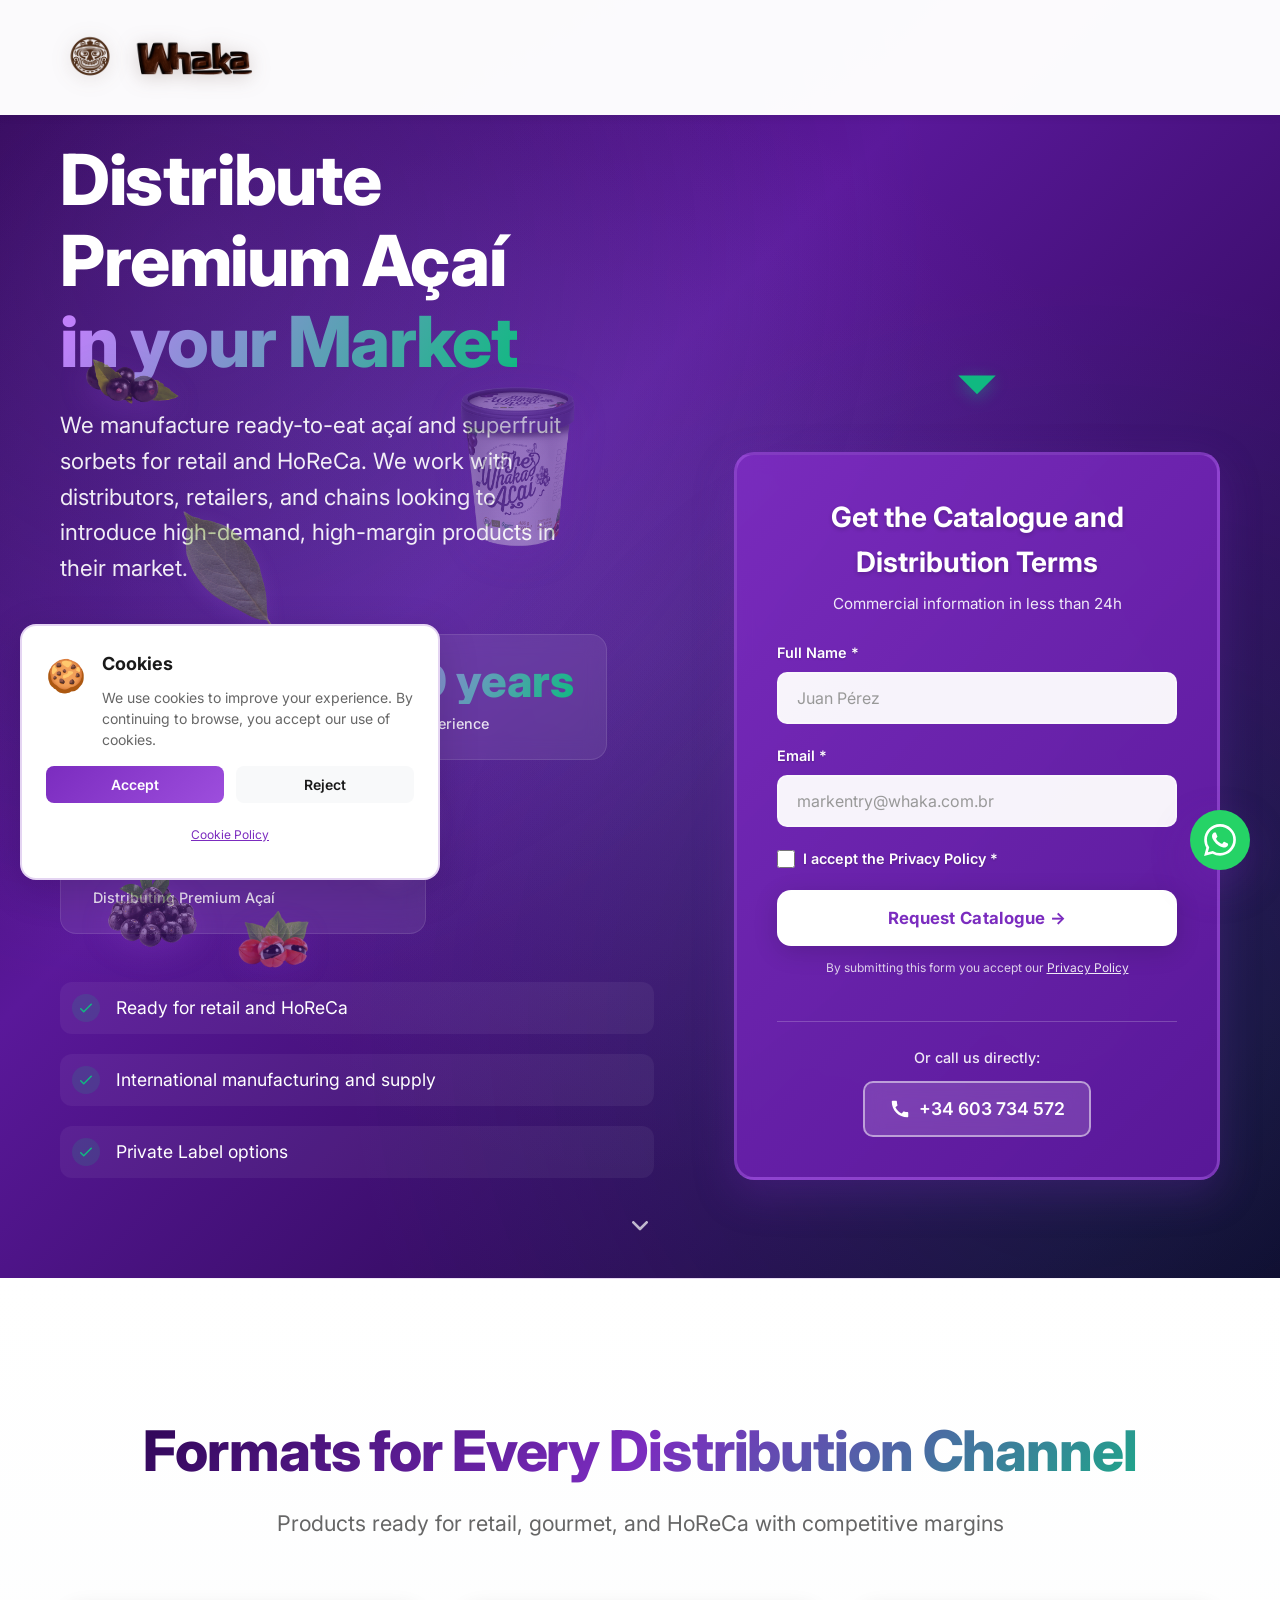
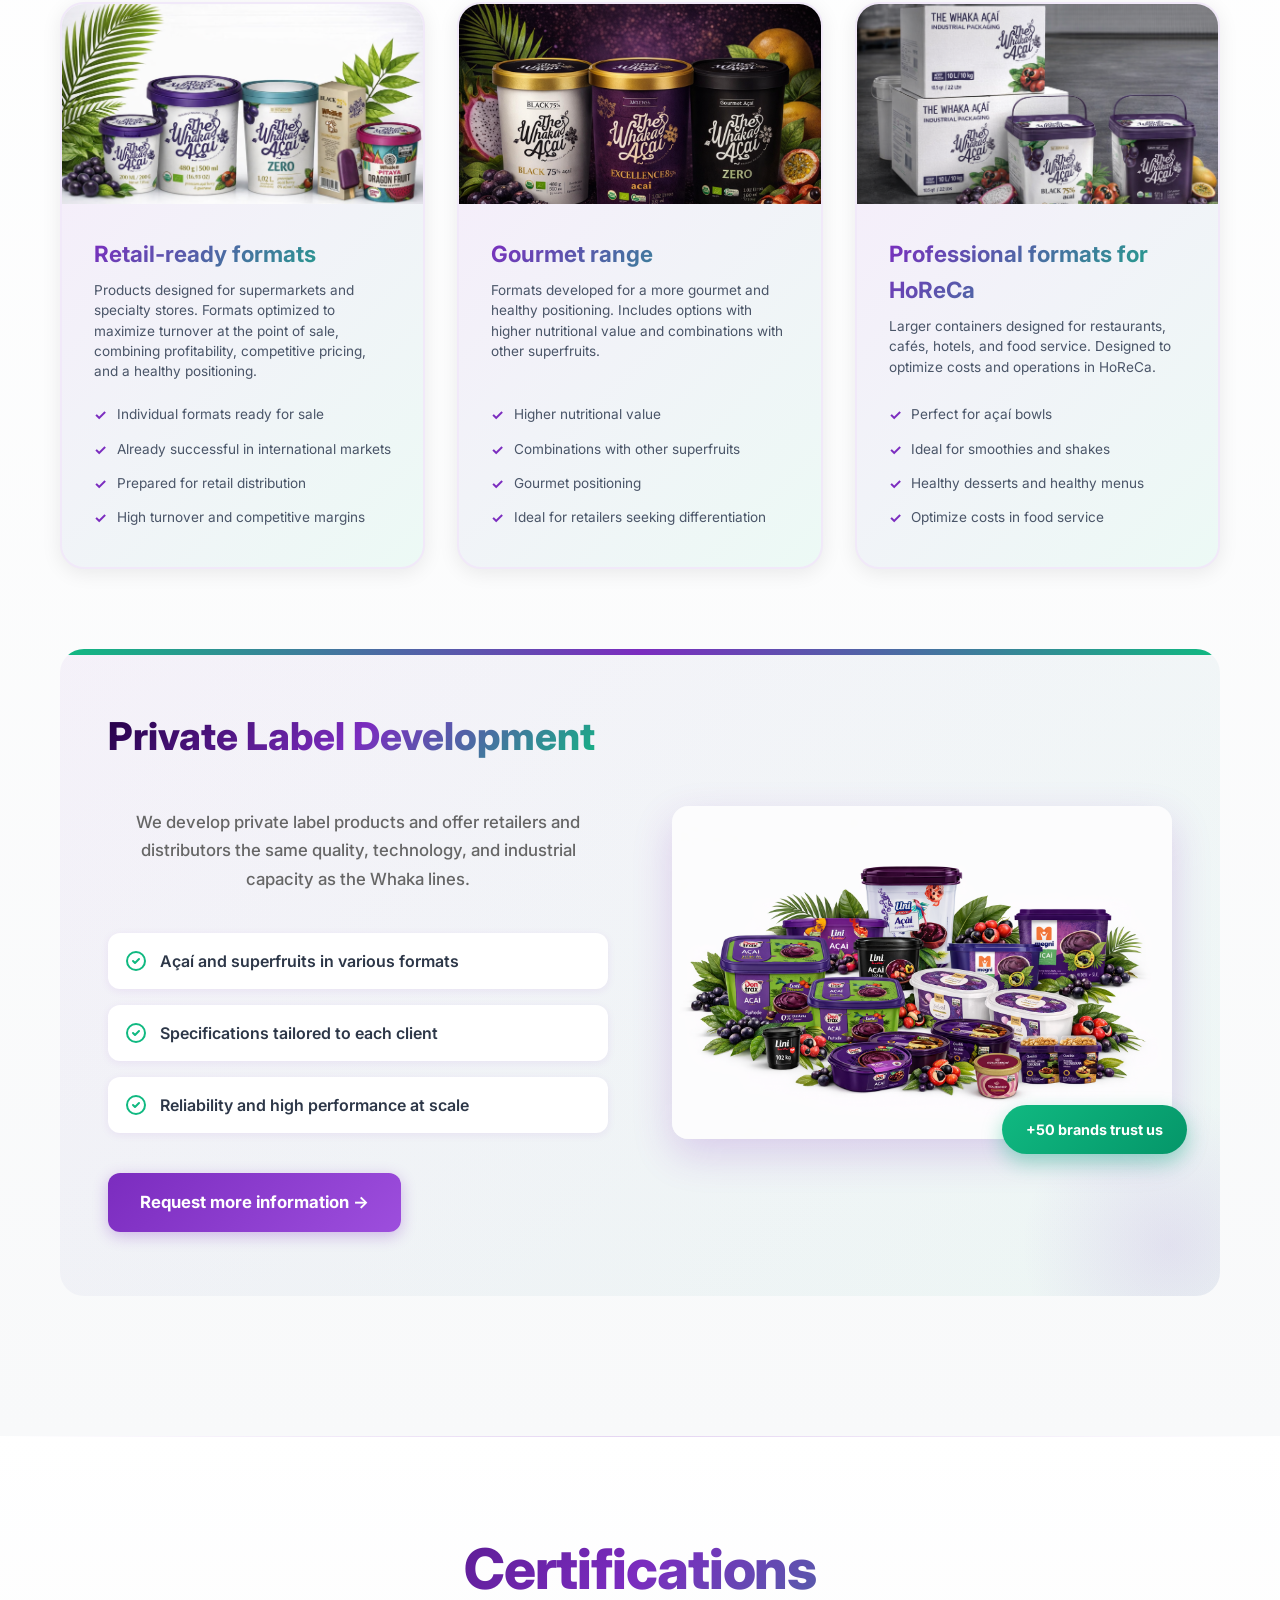
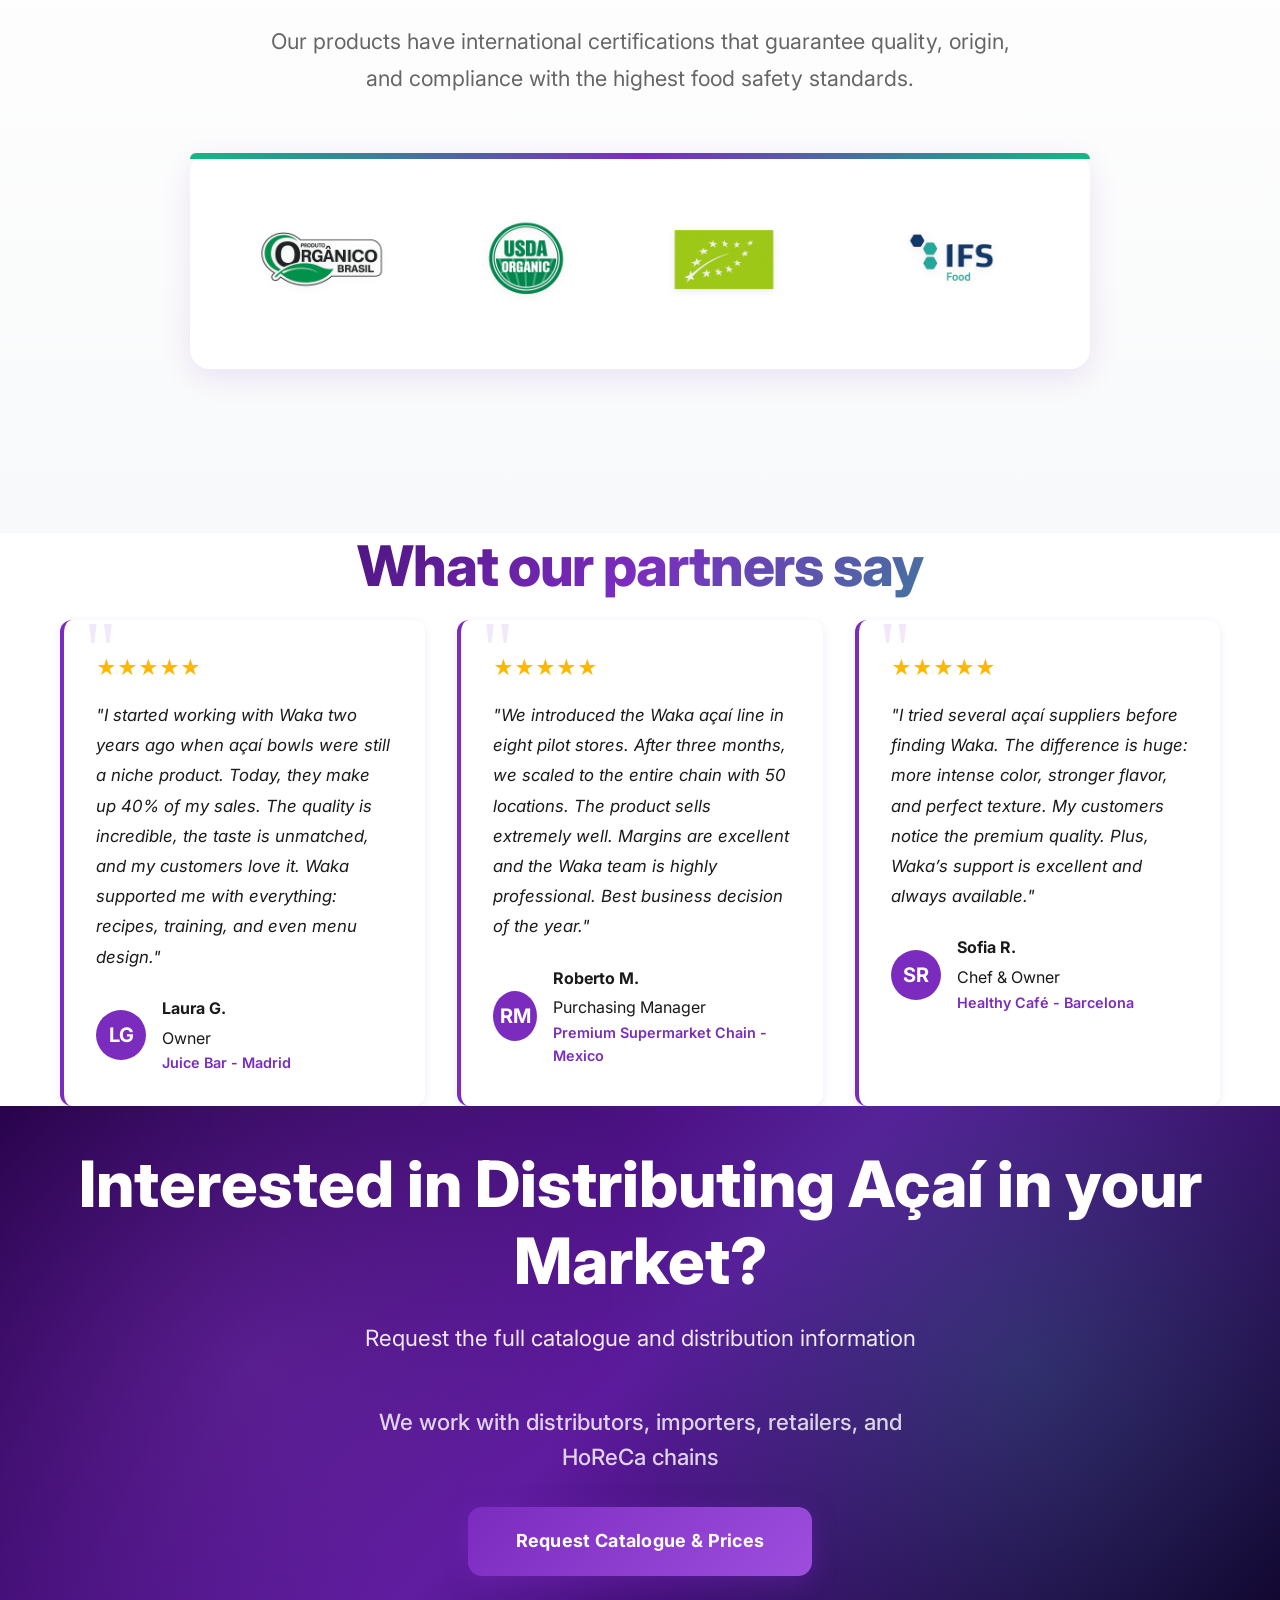
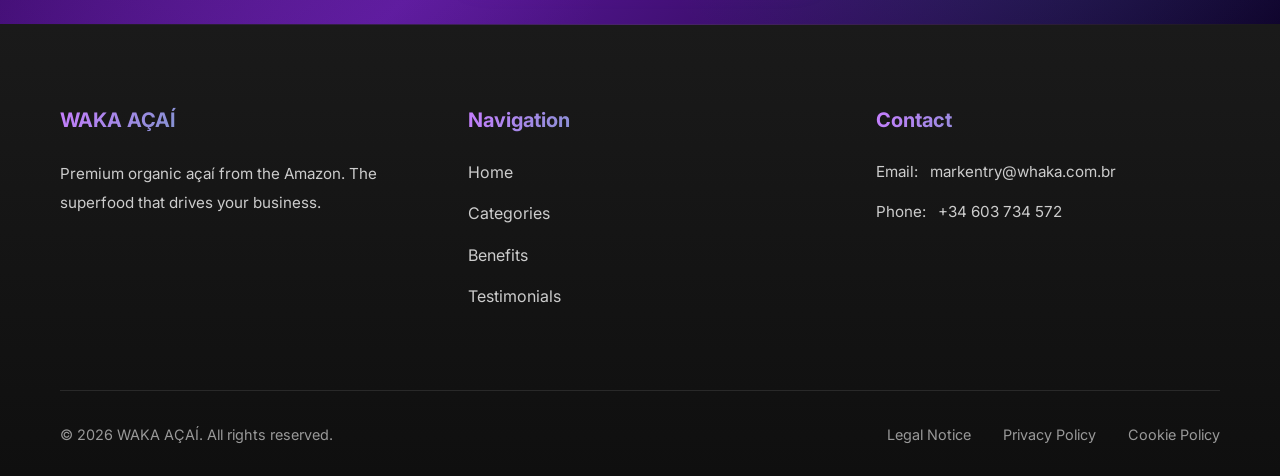
==== commit 64cc0f2d: "cambio ingles Co-authored-by: Copilot <copilot@github.com>" ====
--- a/index.html
+++ b/index.html
@@ -34,14 +34,16 @@
                 </a>
             </div>
 
-            <div class="language-switcher" aria-label="Selector de idioma">
-                <span class="language-switcher-label" id="languageSwitcherLabel">Idioma</span>
-                <div class="language-switcher-group" role="group" aria-label="Cambiar idioma">
-                    <button type="button" class="language-button active" data-lang="es" aria-pressed="true">ES</button>
-                    <button type="button" class="language-button" data-lang="nl" aria-pressed="false">NL</button>
-                    <button type="button" class="language-button" data-lang="de" aria-pressed="false">DE</button>
-                </div>
-            </div>
+                <!--
+                <div class="language-switcher" aria-label="Selector de idioma">
+                    <span class="language-switcher-label" id="languageSwitcherLabel">Idioma</span>
+                    <div class="language-switcher-group" role="group" aria-label="Cambiar idioma">
+                        <button type="button" class="language-button active" data-lang="es" aria-pressed="true">ES</button>
+                        <button type="button" class="language-button" data-lang="nl" aria-pressed="false">NL</button>
+                        <button type="button" class="language-button" data-lang="de" aria-pressed="false">DE</button>
+                    </div>
+                </div>
+                -->
         </div>
     </header>
 
--- a/styles.css
+++ b/styles.css
@@ -229,6 +229,14 @@
     border: 1px solid rgba(123, 44, 191, 0.12);
     box-shadow: 0 10px 24px rgba(36, 0, 70, 0.08);
     backdrop-filter: blur(10px);
+    transition: opacity 0.4s cubic-bezier(0.4,0,0.2,1), transform 0.4s cubic-bezier(0.4,0,0.2,1);
+    z-index: 100;
+}
+
+.language-switcher.hide-on-scroll {
+    opacity: 0;
+    pointer-events: none;
+    transform: translateY(-30px) scale(0.98);
 }
 
 .language-switcher-label {
